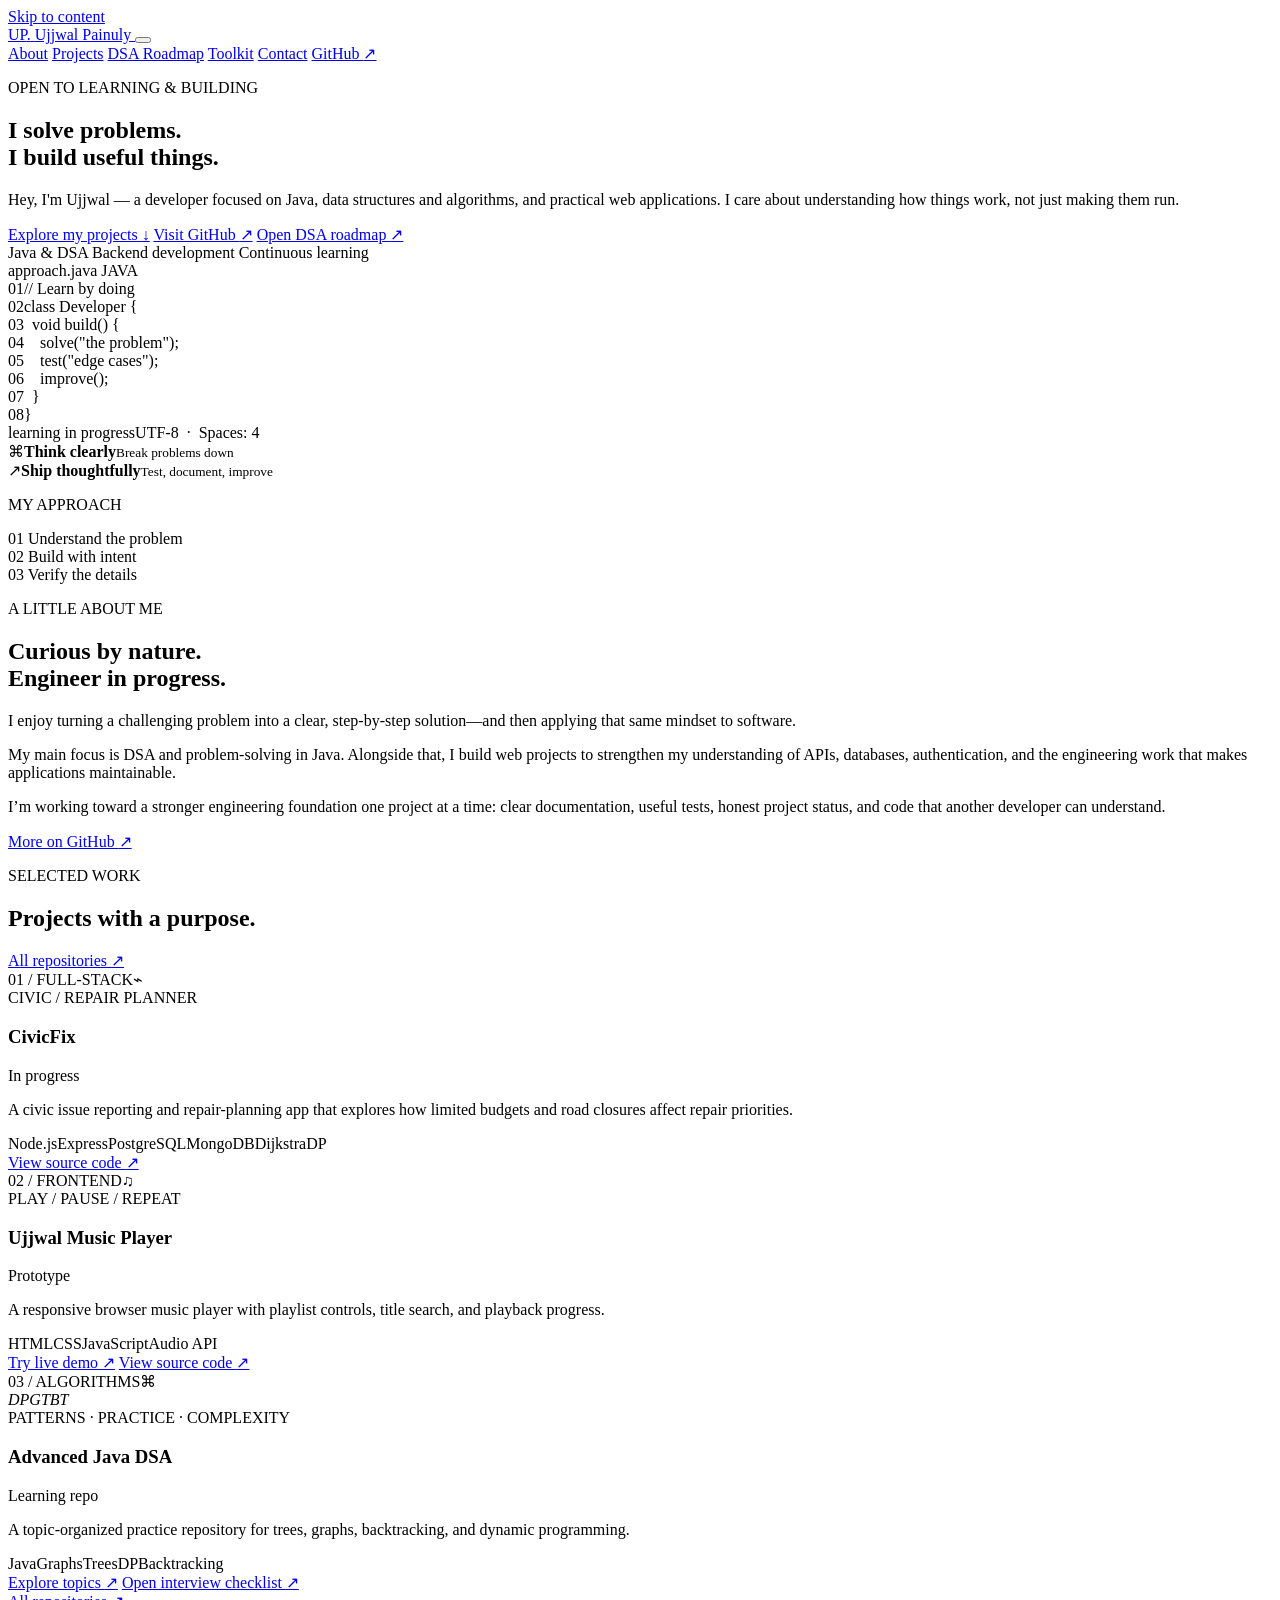
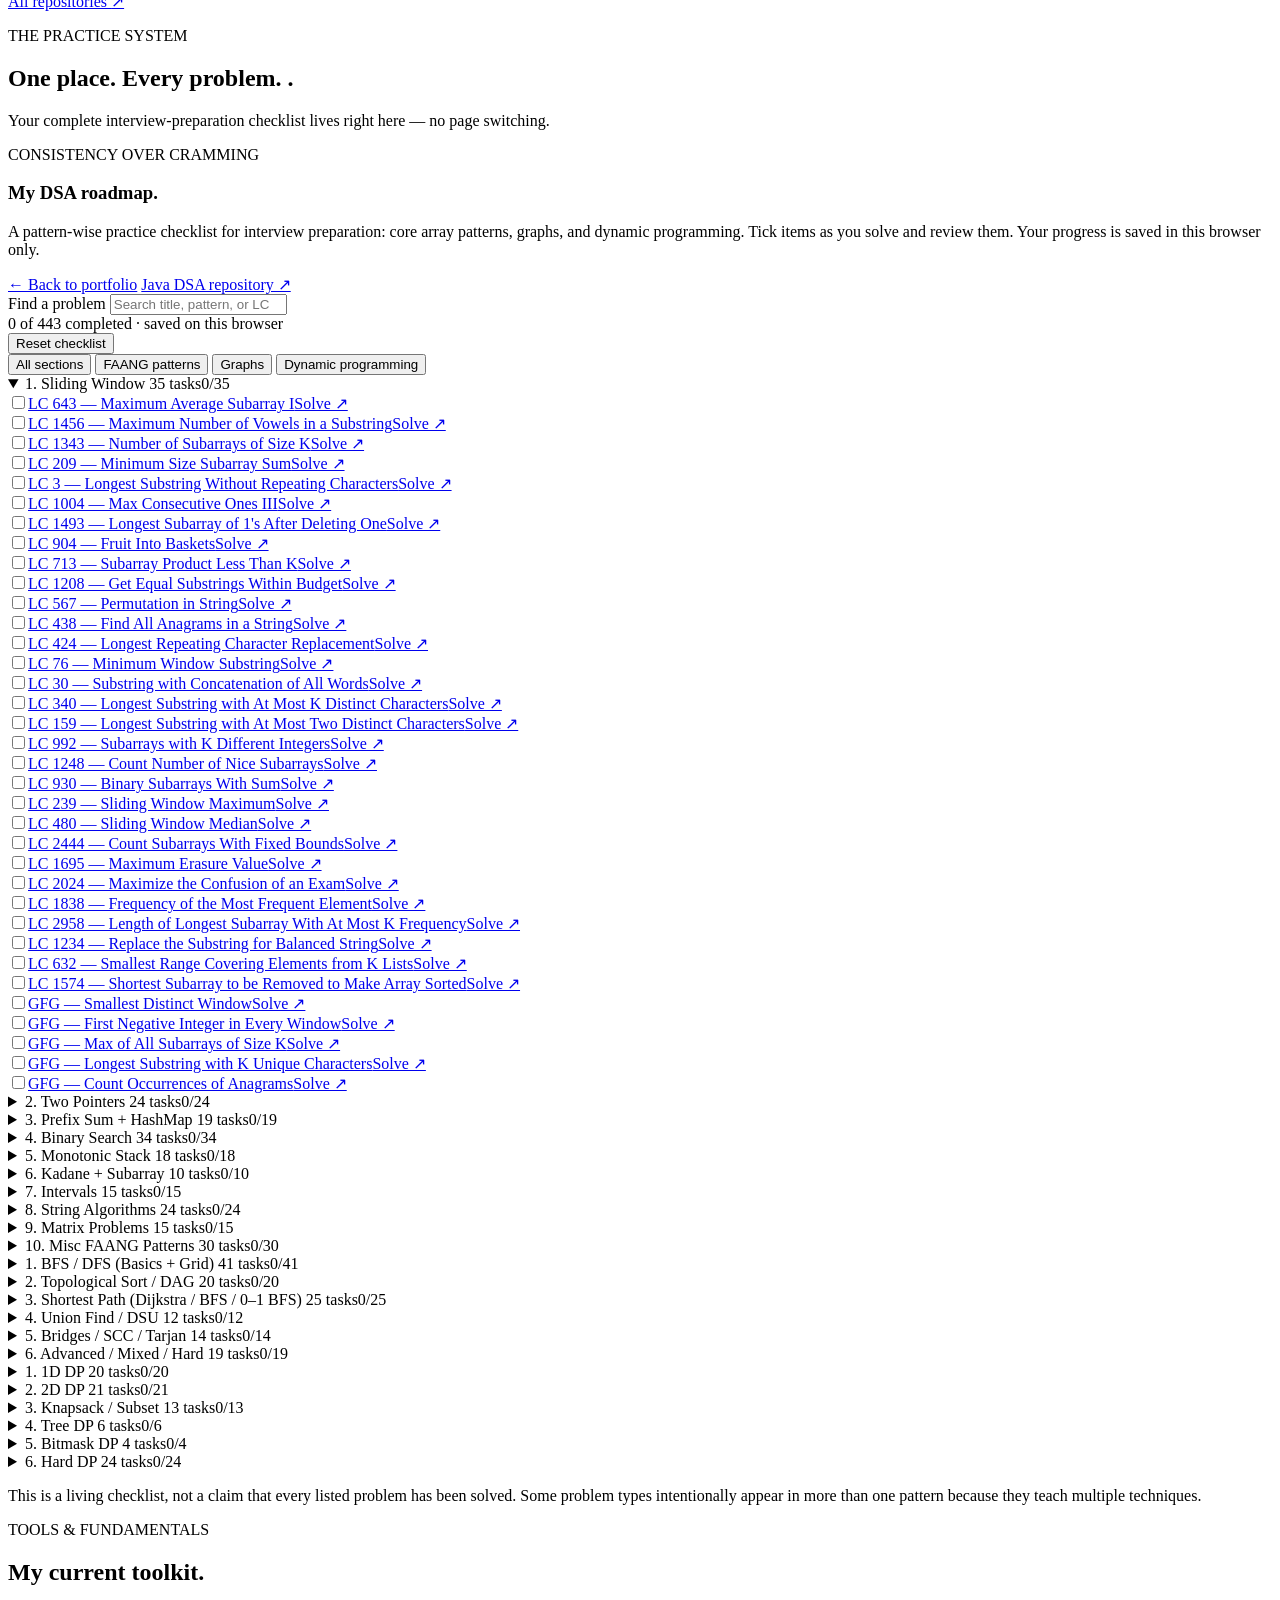
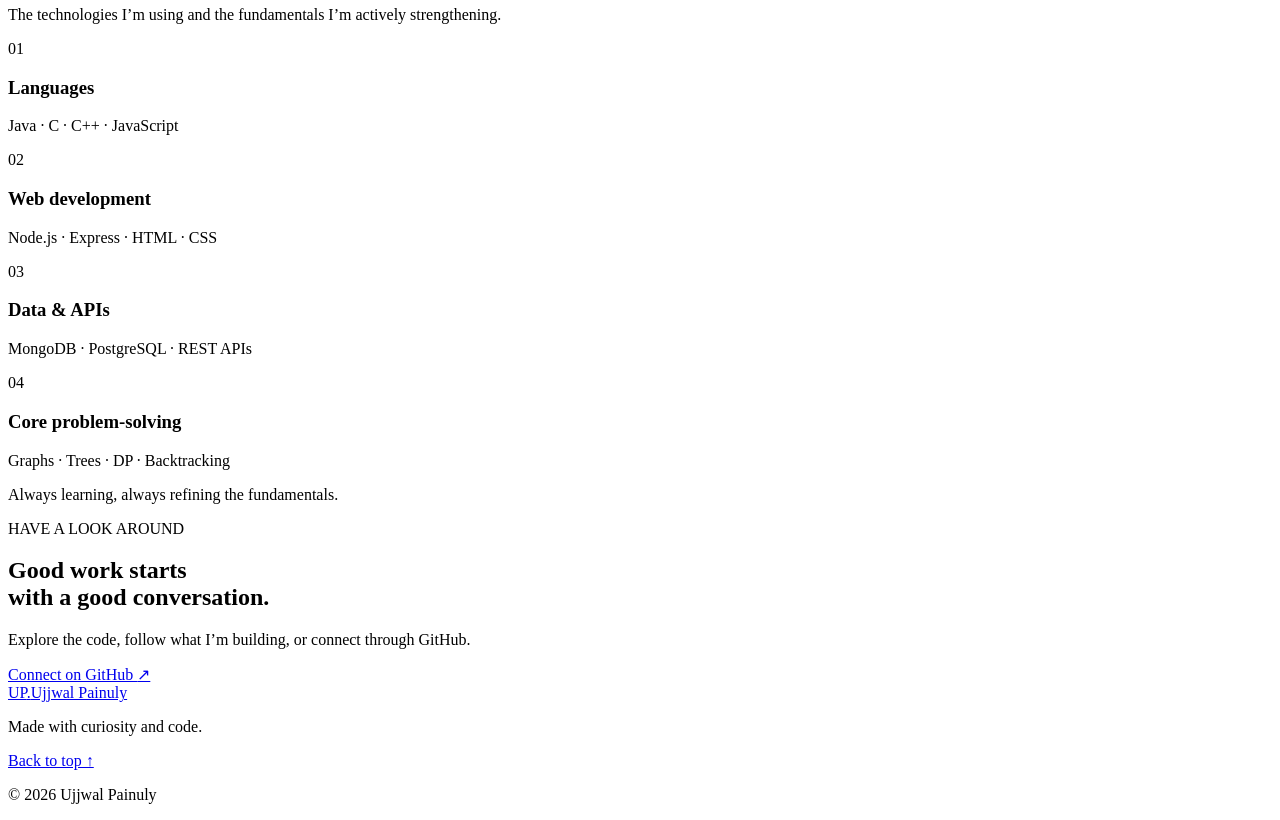
==== portfolio/index.html @ d9a7a715 "Update profile and project links to the current GitHub username" ====
<!doctype html>
<html lang="en">
<head>
  <meta charset="utf-8">
  <meta name="viewport" content="width=device-width, initial-scale=1">
  <meta name="theme-color" content="#f4f1e9">
  <meta name="description" content="Ujjwal Painuly — software development, Java DSA, and practical projects.">
  <title>Ujjwal Painuly — Developer Portfolio</title>
  <link rel="preconnect" href="https://fonts.googleapis.com">
  <link rel="preconnect" href="https://fonts.gstatic.com" crossorigin>
  <link href="https://fonts.googleapis.com/css2?family=DM+Mono:wght@400;500&family=Manrope:wght@400;500;600;700;800&display=swap" rel="stylesheet">
  <link rel="stylesheet" href="styles.css">
  <link rel="stylesheet" href="polish.css">
  <link rel="stylesheet" href="home-redesign.css">
  <link rel="stylesheet" href="roadmap-embed.css">
  <script src="script.js" defer></script>
  <script src="roadmap.js" defer></script>
</head>
<body>
  <a class="skip-link" href="#main">Skip to content</a>
  <header class="site-header">
    <nav class="nav wrap" aria-label="Main navigation">
      <a class="brand" href="#top" aria-label="Ujjwal Painuly home">
        <span class="brand-mark">UP<span>.</span></span>
        <span class="brand-name">Ujjwal Painuly</span>
      </a>
      <button class="menu-toggle" type="button" aria-expanded="false" aria-controls="nav-links" aria-label="Open navigation">
        <span></span><span></span>
      </button>
      <div class="nav-links" id="nav-links">
        <a href="#about">About</a>
        <a href="#work">Projects</a>
        <a href="#roadmap">DSA Roadmap</a>
        <a href="#toolkit">Toolkit</a>
        <a href="#contact">Contact</a>
        <a class="nav-github" href="https://github.com/ujjwal-painuly" target="_blank" rel="noreferrer">GitHub <span aria-hidden="true">↗</span></a>
      </div>
    </nav>
  </header>

  <main id="main">
    <section class="hero wrap" id="top">
      <div class="hero-copy">
        <p class="eyebrow"><span class="status-dot"></span> OPEN TO LEARNING & BUILDING</p>
        <h1>I solve problems.<br>I <span class="gradient-text">build useful things.</span></h1>
        <p class="hero-lede">Hey, I'm Ujjwal — a developer focused on Java, data structures and algorithms, and practical web applications. I care about understanding how things work, not just making them run.</p>
        <div class="hero-actions">
          <a class="button button-primary" href="#work">Explore my projects <span aria-hidden="true">↓</span></a>
          <a class="button button-secondary" href="https://github.com/ujjwal-painuly" target="_blank" rel="noreferrer">Visit GitHub <span aria-hidden="true">↗</span></a>
          <a class="button button-secondary" href="#roadmap">Open DSA roadmap <span aria-hidden="true">↗</span></a>
        </div>
        <div class="hero-meta">
          <span><span class="meta-line"></span> Java & DSA</span>
          <span><span class="meta-line"></span> Backend development</span>
          <span><span class="meta-line"></span> Continuous learning</span>
        </div>
      </div>

      <div class="hero-visual" aria-label="A code editor illustration">
        <div class="orbit orbit-one"></div>
        <div class="orbit orbit-two"></div>
        <div class="code-card">
          <div class="code-topbar">
            <div class="window-dots"><i></i><i></i><i></i></div>
            <span>approach.java</span>
            <span class="code-chip">JAVA</span>
          </div>
          <div class="code-body" aria-hidden="true">
            <div><span class="line-number">01</span><span class="code-muted">// Learn by doing</span></div>
            <div><span class="line-number">02</span><span class="code-purple">class</span> <span class="code-blue">Developer</span> <span class="code-muted">{</span></div>
            <div><span class="line-number">03</span>&nbsp;&nbsp;<span class="code-purple">void</span> <span class="code-yellow">build</span>() <span class="code-muted">{</span></div>
            <div><span class="line-number">04</span>&nbsp;&nbsp;&nbsp;&nbsp;<span class="code-green">solve</span>(<span class="code-orange">"the problem"</span>);</div>
            <div><span class="line-number">05</span>&nbsp;&nbsp;&nbsp;&nbsp;<span class="code-green">test</span>(<span class="code-orange">"edge cases"</span>);</div>
            <div><span class="line-number">06</span>&nbsp;&nbsp;&nbsp;&nbsp;<span class="code-green">improve</span>();</div>
            <div><span class="line-number">07</span>&nbsp;&nbsp;<span class="code-muted">}</span></div>
            <div><span class="line-number">08</span><span class="code-muted">}</span><span class="cursor"></span></div>
          </div>
          <div class="code-footer"><span><span class="footer-pulse"></span> learning in progress</span><span>UTF-8&nbsp; · &nbsp;Spaces: 4</span></div>
        </div>
        <div class="float-label float-label-top"><span class="float-icon">⌘</span><span><b>Think clearly</b><small>Break problems down</small></span></div>
        <div class="float-label float-label-bottom"><span class="float-icon float-icon-blue">↗</span><span><b>Ship thoughtfully</b><small>Test, document, improve</small></span></div>
      </div>
    </section>

    <section class="principles">
      <div class="wrap principles-inner">
        <p>MY APPROACH</p>
        <div><span>01</span> Understand the problem</div>
        <div><span>02</span> Build with intent</div>
        <div><span>03</span> Verify the details</div>
      </div>
    </section>

    <section class="section wrap" id="about">
      <div class="section-heading">
        <p class="eyebrow">A LITTLE ABOUT ME</p>
        <h2>Curious by nature.<br><span class="muted-heading">Engineer in progress.</span></h2>
      </div>
      <div class="about-grid">
        <p class="about-lede">I enjoy turning a challenging problem into a clear, step-by-step solution—and then applying that same mindset to software.</p>
        <div class="about-details">
          <p>My main focus is DSA and problem-solving in Java. Alongside that, I build web projects to strengthen my understanding of APIs, databases, authentication, and the engineering work that makes applications maintainable.</p>
          <p>I’m working toward a stronger engineering foundation one project at a time: clear documentation, useful tests, honest project status, and code that another developer can understand.</p>
          <a class="text-link" href="https://github.com/ujjwal-painuly" target="_blank" rel="noreferrer">More on GitHub <span aria-hidden="true">↗</span></a>
        </div>
      </div>
    </section>

    <section class="section work-section" id="work">
      <div class="wrap">
        <div class="section-title-row">
          <div>
            <p class="eyebrow">SELECTED WORK</p>
            <h2>Projects with a purpose<span class="accent-dot">.</span></h2>
          </div>
          <a class="text-link desktop-link" href="https://github.com/ujjwal-painuly?tab=repositories" target="_blank" rel="noreferrer">All repositories <span aria-hidden="true">↗</span></a>
        </div>
        <div class="project-grid">
          <article class="project-card project-featured">
            <div class="project-top"><span class="project-number">01 / FULL-STACK</span><span class="project-symbol">⌁</span></div>
            <div class="project-art civic-art" aria-hidden="true">
              <div class="mini-map">
                <span class="map-road road-a"></span><span class="map-road road-b"></span><span class="map-road road-c"></span>
                <i class="map-pin pin-a"></i><i class="map-pin pin-b"></i><i class="map-pin pin-c"></i><i class="map-pin pin-d"></i>
              </div>
              <span class="art-caption">CIVIC / REPAIR PLANNER</span>
            </div>
            <div class="project-content">
              <div class="project-heading"><h3>CivicFix</h3><span class="status-tag status-progress"><i></i> In progress</span></div>
              <p>A civic issue reporting and repair-planning app that explores how limited budgets and road closures affect repair priorities.</p>
              <div class="tags"><span>Node.js</span><span>Express</span><span>PostgreSQL</span><span>MongoDB</span><span>Dijkstra</span><span>DP</span></div>
              <a class="project-link" href="https://github.com/ujjwal-painuly/civicfix" target="_blank" rel="noreferrer">View source code <span aria-hidden="true">↗</span></a>
            </div>
          </article>

          <article class="project-card">
            <div class="project-top"><span class="project-number">02 / FRONTEND</span><span class="project-symbol">♫</span></div>
            <div class="project-art music-art" aria-hidden="true">
              <div class="vinyl"><div></div></div>
              <div class="equalizer"><i></i><i></i><i></i><i></i><i></i><i></i><i></i><i></i><i></i><i></i><i></i></div>
              <span class="art-caption">PLAY / PAUSE / REPEAT</span>
            </div>
            <div class="project-content">
              <div class="project-heading"><h3>Ujjwal Music Player</h3><span class="status-tag">Prototype</span></div>
              <p>A responsive browser music player with playlist controls, title search, and playback progress.</p>
              <div class="tags"><span>HTML</span><span>CSS</span><span>JavaScript</span><span>Audio API</span></div>
              <a class="project-link" href="https://ujjwal-painuly.github.io/ujjwal-music-player/" target="_blank" rel="noreferrer">Try live demo <span aria-hidden="true">↗</span></a>
              <a class="project-link" href="https://github.com/ujjwal-painuly/ujjwal-music-player" target="_blank" rel="noreferrer">View source code <span aria-hidden="true">↗</span></a>
            </div>
          </article>

          <article class="project-card">
            <div class="project-top"><span class="project-number">03 / ALGORITHMS</span><span class="project-symbol">⌘</span></div>
            <div class="project-art dsa-art" aria-hidden="true">
              <div class="dsa-nodes"><i>DP</i><b></b><i>G</i><b></b><i>T</i><b></b><i>BT</i></div>
              <span class="art-caption">PATTERNS · PRACTICE · COMPLEXITY</span>
            </div>
            <div class="project-content">
              <div class="project-heading"><h3>Advanced Java DSA</h3><span class="status-tag">Learning repo</span></div>
              <p>A topic-organized practice repository for trees, graphs, backtracking, and dynamic programming.</p>
              <div class="tags"><span>Java</span><span>Graphs</span><span>Trees</span><span>DP</span><span>Backtracking</span></div>
              <a class="project-link" href="https://github.com/ujjwal-painuly/advanced-java-dsa" target="_blank" rel="noreferrer">Explore topics <span aria-hidden="true">↗</span></a>
              <a class="project-link" href="#roadmap">Open interview checklist <span aria-hidden="true">↗</span></a>
            </div>
          </article>
        </div>
        <a class="text-link mobile-link" href="https://github.com/ujjwal-painuly?tab=repositories" target="_blank" rel="noreferrer">All repositories <span aria-hidden="true">↗</span></a>
      </div>
    </section>


    <section class="section roadmap-embed" id="roadmap" aria-label="DSA roadmap">
      <div class="roadmap-inner">
        <div class="section-heading roadmap-section-heading"><p class="eyebrow">THE PRACTICE SYSTEM</p><h2>One place. Every problem. <span class="accent-dot">.</span></h2><p class="section-intro">Your complete interview-preparation checklist lives right here — no page switching.</p></div>
        <section class="roadmap-hero">
      <p class="eyebrow"><span class="status-dot"></span> CONSISTENCY OVER CRAMMING</p>
      <h1>My DSA <span class="gradient-text">roadmap.</span></h1>
      <p class="roadmap-intro">A pattern-wise practice checklist for interview preparation: core array patterns, graphs, and dynamic programming. Tick items as you solve and review them. Your progress is saved in this browser only.</p>
      <div class="roadmap-actions">
        <a class="button button-secondary" href="#top">← Back to portfolio</a>
        <a class="button button-primary" href="https://github.com/ujjwal-painuly/advanced-java-dsa" target="_blank" rel="noreferrer">Java DSA repository ↗</a>
      </div>
    </section>
    <section class="roadmap-controls" aria-label="Checklist controls">
      <label class="roadmap-search-label" for="roadmap-search">Find a problem</label>
      <input id="roadmap-search" class="roadmap-search" type="search" placeholder="Search title, pattern, or LC number…">
      <div class="roadmap-progress-row">
        <div><span id="roadmap-progress-label">0 of 443 completed</span><span class="roadmap-progress-note"> · saved on this browser</span></div>
        <button id="reset-progress" class="reset-progress" type="button">Reset checklist</button>
      </div>
      <div class="roadmap-progress-track" role="progressbar" aria-label="Overall roadmap progress" aria-valuemin="0" aria-valuemax="443" aria-valuenow="0"><span id="roadmap-progress-bar"></span></div>
      <div class="roadmap-filters" role="group" aria-label="Filter roadmap categories">
        <button class="roadmap-filter is-active" type="button" data-filter="all">All sections</button>
        <button class="roadmap-filter" type="button" data-filter="faang patterns">FAANG patterns</button>
        <button class="roadmap-filter" type="button" data-filter="graphs">Graphs</button>
        <button class="roadmap-filter" type="button" data-filter="dynamic programming">Dynamic programming</button>
      </div>
    </section>
    <section class="roadmap-sections" aria-label="DSA checklist sections">
      <details class="roadmap-category" data-group="faang patterns" open>
        <summary>
          <span class="category-title">1. Sliding Window</span>
          <span class="category-meta"><span class="category-count">35 tasks</span><span class="category-progress">0/35</span></span>
        </summary>
        <div class="roadmap-list">
          <div class="roadmap-task" data-search="lc 643 — maximum average subarray i"><input type="checkbox" data-task-id="task-0-0"><a class="task-link" href="https://leetcode.com/problems/maximum-average-subarray-i/" target="_blank" rel="noopener noreferrer" aria-label="Open LeetCode 643: Maximum Average Subarray I"><span class="task-title">LC 643 — Maximum Average Subarray I</span><span class="task-open" aria-hidden="true">Solve ↗</span></a></div>
          <div class="roadmap-task" data-search="lc 1456 — maximum number of vowels in a substring"><input type="checkbox" data-task-id="task-0-1"><a class="task-link" href="https://leetcode.com/problems/maximum-number-of-vowels-in-a-substring/" target="_blank" rel="noopener noreferrer" aria-label="Open LeetCode 1456: Maximum Number of Vowels in a Substring"><span class="task-title">LC 1456 — Maximum Number of Vowels in a Substring</span><span class="task-open" aria-hidden="true">Solve ↗</span></a></div>
          <div class="roadmap-task" data-search="lc 1343 — number of subarrays of size k"><input type="checkbox" data-task-id="task-0-2"><a class="task-link" href="https://leetcode.com/problems/number-of-subarrays-of-size-k/" target="_blank" rel="noopener noreferrer" aria-label="Open LeetCode 1343: Number of Subarrays of Size K"><span class="task-title">LC 1343 — Number of Subarrays of Size K</span><span class="task-open" aria-hidden="true">Solve ↗</span></a></div>
          <div class="roadmap-task" data-search="lc 209 — minimum size subarray sum"><input type="checkbox" data-task-id="task-0-3"><a class="task-link" href="https://leetcode.com/problems/minimum-size-subarray-sum/" target="_blank" rel="noopener noreferrer" aria-label="Open LeetCode 209: Minimum Size Subarray Sum"><span class="task-title">LC 209 — Minimum Size Subarray Sum</span><span class="task-open" aria-hidden="true">Solve ↗</span></a></div>
          <div class="roadmap-task" data-search="lc 3 — longest substring without repeating characters"><input type="checkbox" data-task-id="task-0-4"><a class="task-link" href="https://leetcode.com/problems/longest-substring-without-repeating-characters/" target="_blank" rel="noopener noreferrer" aria-label="Open LeetCode 3: Longest Substring Without Repeating Characters"><span class="task-title">LC 3 — Longest Substring Without Repeating Characters</span><span class="task-open" aria-hidden="true">Solve ↗</span></a></div>
          <div class="roadmap-task" data-search="lc 1004 — max consecutive ones iii"><input type="checkbox" data-task-id="task-0-5"><a class="task-link" href="https://leetcode.com/problems/max-consecutive-ones-iii/" target="_blank" rel="noopener noreferrer" aria-label="Open LeetCode 1004: Max Consecutive Ones III"><span class="task-title">LC 1004 — Max Consecutive Ones III</span><span class="task-open" aria-hidden="true">Solve ↗</span></a></div>
          <div class="roadmap-task" data-search="lc 1493 — longest subarray of 1's after deleting one"><input type="checkbox" data-task-id="task-0-6"><a class="task-link" href="https://leetcode.com/problems/longest-subarray-of-1s-after-deleting-one/" target="_blank" rel="noopener noreferrer" aria-label="Open LeetCode 1493: Longest Subarray of 1's After Deleting One"><span class="task-title">LC 1493 — Longest Subarray of 1's After Deleting One</span><span class="task-open" aria-hidden="true">Solve ↗</span></a></div>
          <div class="roadmap-task" data-search="lc 904 — fruit into baskets"><input type="checkbox" data-task-id="task-0-7"><a class="task-link" href="https://leetcode.com/problems/fruit-into-baskets/" target="_blank" rel="noopener noreferrer" aria-label="Open LeetCode 904: Fruit Into Baskets"><span class="task-title">LC 904 — Fruit Into Baskets</span><span class="task-open" aria-hidden="true">Solve ↗</span></a></div>
          <div class="roadmap-task" data-search="lc 713 — subarray product less than k"><input type="checkbox" data-task-id="task-0-8"><a class="task-link" href="https://leetcode.com/problems/subarray-product-less-than-k/" target="_blank" rel="noopener noreferrer" aria-label="Open LeetCode 713: Subarray Product Less Than K"><span class="task-title">LC 713 — Subarray Product Less Than K</span><span class="task-open" aria-hidden="true">Solve ↗</span></a></div>
          <div class="roadmap-task" data-search="lc 1208 — get equal substrings within budget"><input type="checkbox" data-task-id="task-0-9"><a class="task-link" href="https://leetcode.com/problems/get-equal-substrings-within-budget/" target="_blank" rel="noopener noreferrer" aria-label="Open LeetCode 1208: Get Equal Substrings Within Budget"><span class="task-title">LC 1208 — Get Equal Substrings Within Budget</span><span class="task-open" aria-hidden="true">Solve ↗</span></a></div>
          <div class="roadmap-task" data-search="lc 567 — permutation in string"><input type="checkbox" data-task-id="task-0-10"><a class="task-link" href="https://leetcode.com/problems/permutation-in-string/" target="_blank" rel="noopener noreferrer" aria-label="Open LeetCode 567: Permutation in String"><span class="task-title">LC 567 — Permutation in String</span><span class="task-open" aria-hidden="true">Solve ↗</span></a></div>
          <div class="roadmap-task" data-search="lc 438 — find all anagrams in a string"><input type="checkbox" data-task-id="task-0-11"><a class="task-link" href="https://leetcode.com/problems/find-all-anagrams-in-a-string/" target="_blank" rel="noopener noreferrer" aria-label="Open LeetCode 438: Find All Anagrams in a String"><span class="task-title">LC 438 — Find All Anagrams in a String</span><span class="task-open" aria-hidden="true">Solve ↗</span></a></div>
          <div class="roadmap-task" data-search="lc 424 — longest repeating character replacement"><input type="checkbox" data-task-id="task-0-12"><a class="task-link" href="https://leetcode.com/problems/longest-repeating-character-replacement/" target="_blank" rel="noopener noreferrer" aria-label="Open LeetCode 424: Longest Repeating Character Replacement"><span class="task-title">LC 424 — Longest Repeating Character Replacement</span><span class="task-open" aria-hidden="true">Solve ↗</span></a></div>
          <div class="roadmap-task" data-search="lc 76 — minimum window substring"><input type="checkbox" data-task-id="task-0-13"><a class="task-link" href="https://leetcode.com/problems/minimum-window-substring/" target="_blank" rel="noopener noreferrer" aria-label="Open LeetCode 76: Minimum Window Substring"><span class="task-title">LC 76 — Minimum Window Substring</span><span class="task-open" aria-hidden="true">Solve ↗</span></a></div>
          <div class="roadmap-task" data-search="lc 30 — substring with concatenation of all words"><input type="checkbox" data-task-id="task-0-14"><a class="task-link" href="https://leetcode.com/problems/substring-with-concatenation-of-all-words/" target="_blank" rel="noopener noreferrer" aria-label="Open LeetCode 30: Substring with Concatenation of All Words"><span class="task-title">LC 30 — Substring with Concatenation of All Words</span><span class="task-open" aria-hidden="true">Solve ↗</span></a></div>
          <div class="roadmap-task" data-search="lc 340 — longest substring with at most k distinct characters"><input type="checkbox" data-task-id="task-0-15"><a class="task-link" href="https://leetcode.com/problems/longest-substring-with-at-most-k-distinct-characters/" target="_blank" rel="noopener noreferrer" aria-label="Open LeetCode 340: Longest Substring with At Most K Distinct Characters"><span class="task-title">LC 340 — Longest Substring with At Most K Distinct Characters</span><span class="task-open" aria-hidden="true">Solve ↗</span></a></div>
          <div class="roadmap-task" data-search="lc 159 — longest substring with at most two distinct characters"><input type="checkbox" data-task-id="task-0-16"><a class="task-link" href="https://leetcode.com/problems/longest-substring-with-at-most-two-distinct-characters/" target="_blank" rel="noopener noreferrer" aria-label="Open LeetCode 159: Longest Substring with At Most Two Distinct Characters"><span class="task-title">LC 159 — Longest Substring with At Most Two Distinct Characters</span><span class="task-open" aria-hidden="true">Solve ↗</span></a></div>
          <div class="roadmap-task" data-search="lc 992 — subarrays with k different integers"><input type="checkbox" data-task-id="task-0-17"><a class="task-link" href="https://leetcode.com/problems/subarrays-with-k-different-integers/" target="_blank" rel="noopener noreferrer" aria-label="Open LeetCode 992: Subarrays with K Different Integers"><span class="task-title">LC 992 — Subarrays with K Different Integers</span><span class="task-open" aria-hidden="true">Solve ↗</span></a></div>
          <div class="roadmap-task" data-search="lc 1248 — count number of nice subarrays"><input type="checkbox" data-task-id="task-0-18"><a class="task-link" href="https://leetcode.com/problems/count-number-of-nice-subarrays/" target="_blank" rel="noopener noreferrer" aria-label="Open LeetCode 1248: Count Number of Nice Subarrays"><span class="task-title">LC 1248 — Count Number of Nice Subarrays</span><span class="task-open" aria-hidden="true">Solve ↗</span></a></div>
          <div class="roadmap-task" data-search="lc 930 — binary subarrays with sum"><input type="checkbox" data-task-id="task-0-19"><a class="task-link" href="https://leetcode.com/problems/binary-subarrays-with-sum/" target="_blank" rel="noopener noreferrer" aria-label="Open LeetCode 930: Binary Subarrays With Sum"><span class="task-title">LC 930 — Binary Subarrays With Sum</span><span class="task-open" aria-hidden="true">Solve ↗</span></a></div>
          <div class="roadmap-task" data-search="lc 239 — sliding window maximum"><input type="checkbox" data-task-id="task-0-20"><a class="task-link" href="https://leetcode.com/problems/sliding-window-maximum/" target="_blank" rel="noopener noreferrer" aria-label="Open LeetCode 239: Sliding Window Maximum"><span class="task-title">LC 239 — Sliding Window Maximum</span><span class="task-open" aria-hidden="true">Solve ↗</span></a></div>
          <div class="roadmap-task" data-search="lc 480 — sliding window median"><input type="checkbox" data-task-id="task-0-21"><a class="task-link" href="https://leetcode.com/problems/sliding-window-median/" target="_blank" rel="noopener noreferrer" aria-label="Open LeetCode 480: Sliding Window Median"><span class="task-title">LC 480 — Sliding Window Median</span><span class="task-open" aria-hidden="true">Solve ↗</span></a></div>
          <div class="roadmap-task" data-search="lc 2444 — count subarrays with fixed bounds"><input type="checkbox" data-task-id="task-0-22"><a class="task-link" href="https://leetcode.com/problems/count-subarrays-with-fixed-bounds/" target="_blank" rel="noopener noreferrer" aria-label="Open LeetCode 2444: Count Subarrays With Fixed Bounds"><span class="task-title">LC 2444 — Count Subarrays With Fixed Bounds</span><span class="task-open" aria-hidden="true">Solve ↗</span></a></div>
          <div class="roadmap-task" data-search="lc 1695 — maximum erasure value"><input type="checkbox" data-task-id="task-0-23"><a class="task-link" href="https://leetcode.com/problems/maximum-erasure-value/" target="_blank" rel="noopener noreferrer" aria-label="Open LeetCode 1695: Maximum Erasure Value"><span class="task-title">LC 1695 — Maximum Erasure Value</span><span class="task-open" aria-hidden="true">Solve ↗</span></a></div>
          <div class="roadmap-task" data-search="lc 2024 — maximize the confusion of an exam"><input type="checkbox" data-task-id="task-0-24"><a class="task-link" href="https://leetcode.com/problems/maximize-the-confusion-of-an-exam/" target="_blank" rel="noopener noreferrer" aria-label="Open LeetCode 2024: Maximize the Confusion of an Exam"><span class="task-title">LC 2024 — Maximize the Confusion of an Exam</span><span class="task-open" aria-hidden="true">Solve ↗</span></a></div>
          <div class="roadmap-task" data-search="lc 1838 — frequency of the most frequent element"><input type="checkbox" data-task-id="task-0-25"><a class="task-link" href="https://leetcode.com/problems/frequency-of-the-most-frequent-element/" target="_blank" rel="noopener noreferrer" aria-label="Open LeetCode 1838: Frequency of the Most Frequent Element"><span class="task-title">LC 1838 — Frequency of the Most Frequent Element</span><span class="task-open" aria-hidden="true">Solve ↗</span></a></div>
          <div class="roadmap-task" data-search="lc 2958 — length of longest subarray with at most k frequency"><input type="checkbox" data-task-id="task-0-26"><a class="task-link" href="https://leetcode.com/problems/length-of-longest-subarray-with-at-most-k-frequency/" target="_blank" rel="noopener noreferrer" aria-label="Open LeetCode 2958: Length of Longest Subarray With At Most K Frequency"><span class="task-title">LC 2958 — Length of Longest Subarray With At Most K Frequency</span><span class="task-open" aria-hidden="true">Solve ↗</span></a></div>
          <div class="roadmap-task" data-search="lc 1234 — replace the substring for balanced string"><input type="checkbox" data-task-id="task-0-27"><a class="task-link" href="https://leetcode.com/problems/replace-the-substring-for-balanced-string/" target="_blank" rel="noopener noreferrer" aria-label="Open LeetCode 1234: Replace the Substring for Balanced String"><span class="task-title">LC 1234 — Replace the Substring for Balanced String</span><span class="task-open" aria-hidden="true">Solve ↗</span></a></div>
          <div class="roadmap-task" data-search="lc 632 — smallest range covering elements from k lists"><input type="checkbox" data-task-id="task-0-28"><a class="task-link" href="https://leetcode.com/problems/smallest-range-covering-elements-from-k-lists/" target="_blank" rel="noopener noreferrer" aria-label="Open LeetCode 632: Smallest Range Covering Elements from K Lists"><span class="task-title">LC 632 — Smallest Range Covering Elements from K Lists</span><span class="task-open" aria-hidden="true">Solve ↗</span></a></div>
          <div class="roadmap-task" data-search="lc 1574 — shortest subarray to be removed to make array sorted"><input type="checkbox" data-task-id="task-0-29"><a class="task-link" href="https://leetcode.com/problems/shortest-subarray-to-be-removed-to-make-array-sorted/" target="_blank" rel="noopener noreferrer" aria-label="Open LeetCode 1574: Shortest Subarray to be Removed to Make Array Sorted"><span class="task-title">LC 1574 — Shortest Subarray to be Removed to Make Array Sorted</span><span class="task-open" aria-hidden="true">Solve ↗</span></a></div>
          <div class="roadmap-task" data-search="gfg — smallest distinct window"><input type="checkbox" data-task-id="task-0-30"><a class="task-link" href="https://leetcode.com/problemset/?search=Smallest%20Distinct%20Window" target="_blank" rel="noopener noreferrer" aria-label="Search LeetCode for Smallest Distinct Window"><span class="task-title">GFG — Smallest Distinct Window</span><span class="task-open" aria-hidden="true">Solve ↗</span></a></div>
          <div class="roadmap-task" data-search="gfg — first negative integer in every window"><input type="checkbox" data-task-id="task-0-31"><a class="task-link" href="https://leetcode.com/problemset/?search=First%20Negative%20Integer%20in%20Every%20Window" target="_blank" rel="noopener noreferrer" aria-label="Search LeetCode for First Negative Integer in Every Window"><span class="task-title">GFG — First Negative Integer in Every Window</span><span class="task-open" aria-hidden="true">Solve ↗</span></a></div>
          <div class="roadmap-task" data-search="gfg — max of all subarrays of size k"><input type="checkbox" data-task-id="task-0-32"><a class="task-link" href="https://leetcode.com/problemset/?search=Max%20of%20All%20Subarrays%20of%20Size%20K" target="_blank" rel="noopener noreferrer" aria-label="Search LeetCode for Max of All Subarrays of Size K"><span class="task-title">GFG — Max of All Subarrays of Size K</span><span class="task-open" aria-hidden="true">Solve ↗</span></a></div>
          <div class="roadmap-task" data-search="gfg — longest substring with k unique characters"><input type="checkbox" data-task-id="task-0-33"><a class="task-link" href="https://leetcode.com/problemset/?search=Longest%20Substring%20with%20K%20Unique%20Characters" target="_blank" rel="noopener noreferrer" aria-label="Search LeetCode for Longest Substring with K Unique Characters"><span class="task-title">GFG — Longest Substring with K Unique Characters</span><span class="task-open" aria-hidden="true">Solve ↗</span></a></div>
          <div class="roadmap-task" data-search="gfg — count occurrences of anagrams"><input type="checkbox" data-task-id="task-0-34"><a class="task-link" href="https://leetcode.com/problemset/?search=Count%20Occurrences%20of%20Anagrams" target="_blank" rel="noopener noreferrer" aria-label="Search LeetCode for Count Occurrences of Anagrams"><span class="task-title">GFG — Count Occurrences of Anagrams</span><span class="task-open" aria-hidden="true">Solve ↗</span></a></div>
        </div>
      </details>

      <details class="roadmap-category" data-group="faang patterns" >
        <summary>
          <span class="category-title">2. Two Pointers</span>
          <span class="category-meta"><span class="category-count">24 tasks</span><span class="category-progress">0/24</span></span>
        </summary>
        <div class="roadmap-list">
          <div class="roadmap-task" data-search="lc 11 — container with most water"><input type="checkbox" data-task-id="task-1-0"><a class="task-link" href="https://leetcode.com/problems/container-with-most-water/" target="_blank" rel="noopener noreferrer" aria-label="Open LeetCode 11: Container With Most Water"><span class="task-title">LC 11 — Container With Most Water</span><span class="task-open" aria-hidden="true">Solve ↗</span></a></div>
          <div class="roadmap-task" data-search="lc 15 — 3sum"><input type="checkbox" data-task-id="task-1-1"><a class="task-link" href="https://leetcode.com/problems/3sum/" target="_blank" rel="noopener noreferrer" aria-label="Open LeetCode 15: 3Sum"><span class="task-title">LC 15 — 3Sum</span><span class="task-open" aria-hidden="true">Solve ↗</span></a></div>
          <div class="roadmap-task" data-search="lc 16 — 3sum closest"><input type="checkbox" data-task-id="task-1-2"><a class="task-link" href="https://leetcode.com/problems/3sum-closest/" target="_blank" rel="noopener noreferrer" aria-label="Open LeetCode 16: 3Sum Closest"><span class="task-title">LC 16 — 3Sum Closest</span><span class="task-open" aria-hidden="true">Solve ↗</span></a></div>
          <div class="roadmap-task" data-search="lc 18 — 4sum"><input type="checkbox" data-task-id="task-1-3"><a class="task-link" href="https://leetcode.com/problems/4sum/" target="_blank" rel="noopener noreferrer" aria-label="Open LeetCode 18: 4Sum"><span class="task-title">LC 18 — 4Sum</span><span class="task-open" aria-hidden="true">Solve ↗</span></a></div>
          <div class="roadmap-task" data-search="lc 26 — remove duplicates from sorted array"><input type="checkbox" data-task-id="task-1-4"><a class="task-link" href="https://leetcode.com/problems/remove-duplicates-from-sorted-array/" target="_blank" rel="noopener noreferrer" aria-label="Open LeetCode 26: Remove Duplicates from Sorted Array"><span class="task-title">LC 26 — Remove Duplicates from Sorted Array</span><span class="task-open" aria-hidden="true">Solve ↗</span></a></div>
          <div class="roadmap-task" data-search="lc 27 — remove element"><input type="checkbox" data-task-id="task-1-5"><a class="task-link" href="https://leetcode.com/problems/remove-element/" target="_blank" rel="noopener noreferrer" aria-label="Open LeetCode 27: Remove Element"><span class="task-title">LC 27 — Remove Element</span><span class="task-open" aria-hidden="true">Solve ↗</span></a></div>
          <div class="roadmap-task" data-search="lc 75 — sort colors"><input type="checkbox" data-task-id="task-1-6"><a class="task-link" href="https://leetcode.com/problems/sort-colors/" target="_blank" rel="noopener noreferrer" aria-label="Open LeetCode 75: Sort Colors"><span class="task-title">LC 75 — Sort Colors</span><span class="task-open" aria-hidden="true">Solve ↗</span></a></div>
          <div class="roadmap-task" data-search="lc 80 — remove duplicates from sorted array ii"><input type="checkbox" data-task-id="task-1-7"><a class="task-link" href="https://leetcode.com/problems/remove-duplicates-from-sorted-array-ii/" target="_blank" rel="noopener noreferrer" aria-label="Open LeetCode 80: Remove Duplicates from Sorted Array II"><span class="task-title">LC 80 — Remove Duplicates from Sorted Array II</span><span class="task-open" aria-hidden="true">Solve ↗</span></a></div>
          <div class="roadmap-task" data-search="lc 125 — valid palindrome"><input type="checkbox" data-task-id="task-1-8"><a class="task-link" href="https://leetcode.com/problems/valid-palindrome/" target="_blank" rel="noopener noreferrer" aria-label="Open LeetCode 125: Valid Palindrome"><span class="task-title">LC 125 — Valid Palindrome</span><span class="task-open" aria-hidden="true">Solve ↗</span></a></div>
          <div class="roadmap-task" data-search="lc 167 — two sum ii"><input type="checkbox" data-task-id="task-1-9"><a class="task-link" href="https://leetcode.com/problems/two-sum-ii/" target="_blank" rel="noopener noreferrer" aria-label="Open LeetCode 167: Two Sum II"><span class="task-title">LC 167 — Two Sum II</span><span class="task-open" aria-hidden="true">Solve ↗</span></a></div>
          <div class="roadmap-task" data-search="lc 283 — move zeroes"><input type="checkbox" data-task-id="task-1-10"><a class="task-link" href="https://leetcode.com/problems/move-zeroes/" target="_blank" rel="noopener noreferrer" aria-label="Open LeetCode 283: Move Zeroes"><span class="task-title">LC 283 — Move Zeroes</span><span class="task-open" aria-hidden="true">Solve ↗</span></a></div>
          <div class="roadmap-task" data-search="lc 344 — reverse string"><input type="checkbox" data-task-id="task-1-11"><a class="task-link" href="https://leetcode.com/problems/reverse-string/" target="_blank" rel="noopener noreferrer" aria-label="Open LeetCode 344: Reverse String"><span class="task-title">LC 344 — Reverse String</span><span class="task-open" aria-hidden="true">Solve ↗</span></a></div>
          <div class="roadmap-task" data-search="lc 345 — reverse vowels of a string"><input type="checkbox" data-task-id="task-1-12"><a class="task-link" href="https://leetcode.com/problems/reverse-vowels-of-a-string/" target="_blank" rel="noopener noreferrer" aria-label="Open LeetCode 345: Reverse Vowels of a String"><span class="task-title">LC 345 — Reverse Vowels of a String</span><span class="task-open" aria-hidden="true">Solve ↗</span></a></div>
          <div class="roadmap-task" data-search="lc 392 — is subsequence"><input type="checkbox" data-task-id="task-1-13"><a class="task-link" href="https://leetcode.com/problems/is-subsequence/" target="_blank" rel="noopener noreferrer" aria-label="Open LeetCode 392: Is Subsequence"><span class="task-title">LC 392 — Is Subsequence</span><span class="task-open" aria-hidden="true">Solve ↗</span></a></div>
          <div class="roadmap-task" data-search="lc 844 — backspace string compare"><input type="checkbox" data-task-id="task-1-14"><a class="task-link" href="https://leetcode.com/problems/backspace-string-compare/" target="_blank" rel="noopener noreferrer" aria-label="Open LeetCode 844: Backspace String Compare"><span class="task-title">LC 844 — Backspace String Compare</span><span class="task-open" aria-hidden="true">Solve ↗</span></a></div>
          <div class="roadmap-task" data-search="lc 881 — boats to save people"><input type="checkbox" data-task-id="task-1-15"><a class="task-link" href="https://leetcode.com/problems/boats-to-save-people/" target="_blank" rel="noopener noreferrer" aria-label="Open LeetCode 881: Boats to Save People"><span class="task-title">LC 881 — Boats to Save People</span><span class="task-open" aria-hidden="true">Solve ↗</span></a></div>
          <div class="roadmap-task" data-search="lc 42 — trapping rain water"><input type="checkbox" data-task-id="task-1-16"><a class="task-link" href="https://leetcode.com/problems/trapping-rain-water/" target="_blank" rel="noopener noreferrer" aria-label="Open LeetCode 42: Trapping Rain Water"><span class="task-title">LC 42 — Trapping Rain Water</span><span class="task-open" aria-hidden="true">Solve ↗</span></a></div>
          <div class="roadmap-task" data-search="lc 977 — squares of a sorted array"><input type="checkbox" data-task-id="task-1-17"><a class="task-link" href="https://leetcode.com/problems/squares-of-a-sorted-array/" target="_blank" rel="noopener noreferrer" aria-label="Open LeetCode 977: Squares of a Sorted Array"><span class="task-title">LC 977 — Squares of a Sorted Array</span><span class="task-open" aria-hidden="true">Solve ↗</span></a></div>
          <div class="roadmap-task" data-search="lc 923 — 3sum with multiplicity"><input type="checkbox" data-task-id="task-1-18"><a class="task-link" href="https://leetcode.com/problems/3sum-with-multiplicity/" target="_blank" rel="noopener noreferrer" aria-label="Open LeetCode 923: 3Sum With Multiplicity"><span class="task-title">LC 923 — 3Sum With Multiplicity</span><span class="task-open" aria-hidden="true">Solve ↗</span></a></div>
          <div class="roadmap-task" data-search="lc 948 — bag of tokens"><input type="checkbox" data-task-id="task-1-19"><a class="task-link" href="https://leetcode.com/problems/bag-of-tokens/" target="_blank" rel="noopener noreferrer" aria-label="Open LeetCode 948: Bag of Tokens"><span class="task-title">LC 948 — Bag of Tokens</span><span class="task-open" aria-hidden="true">Solve ↗</span></a></div>
          <div class="roadmap-task" data-search="lc 1577 — number of ways where square of number is equal to product of two numbers"><input type="checkbox" data-task-id="task-1-20"><a class="task-link" href="https://leetcode.com/problems/number-of-ways-where-square-of-number-is-equal-to-product-of-two-numbers/" target="_blank" rel="noopener noreferrer" aria-label="Open LeetCode 1577: Number of Ways Where Square of Number Is Equal to Product of Two Numbers"><span class="task-title">LC 1577 — Number of Ways Where Square of Number Is Equal to Product of Two Numbers</span><span class="task-open" aria-hidden="true">Solve ↗</span></a></div>
          <div class="roadmap-task" data-search="lc 1498 — number of subsequences that satisfy the given sum condition"><input type="checkbox" data-task-id="task-1-21"><a class="task-link" href="https://leetcode.com/problems/number-of-subsequences-that-satisfy-the-given-sum-condition/" target="_blank" rel="noopener noreferrer" aria-label="Open LeetCode 1498: Number of Subsequences That Satisfy the Given Sum Condition"><span class="task-title">LC 1498 — Number of Subsequences That Satisfy the Given Sum Condition</span><span class="task-open" aria-hidden="true">Solve ↗</span></a></div>
          <div class="roadmap-task" data-search="lc 259 — 3sum smaller"><input type="checkbox" data-task-id="task-1-22"><a class="task-link" href="https://leetcode.com/problems/3sum-smaller/" target="_blank" rel="noopener noreferrer" aria-label="Open LeetCode 259: 3Sum Smaller"><span class="task-title">LC 259 — 3Sum Smaller</span><span class="task-open" aria-hidden="true">Solve ↗</span></a></div>
          <div class="roadmap-task" data-search="lc 360 — sort transformed array"><input type="checkbox" data-task-id="task-1-23"><a class="task-link" href="https://leetcode.com/problems/sort-transformed-array/" target="_blank" rel="noopener noreferrer" aria-label="Open LeetCode 360: Sort Transformed Array"><span class="task-title">LC 360 — Sort Transformed Array</span><span class="task-open" aria-hidden="true">Solve ↗</span></a></div>
        </div>
      </details>

      <details class="roadmap-category" data-group="faang patterns" >
        <summary>
          <span class="category-title">3. Prefix Sum + HashMap</span>
          <span class="category-meta"><span class="category-count">19 tasks</span><span class="category-progress">0/19</span></span>
        </summary>
        <div class="roadmap-list">
          <div class="roadmap-task" data-search="lc 560 — subarray sum equals k"><input type="checkbox" data-task-id="task-2-0"><a class="task-link" href="https://leetcode.com/problems/subarray-sum-equals-k/" target="_blank" rel="noopener noreferrer" aria-label="Open LeetCode 560: Subarray Sum Equals K"><span class="task-title">LC 560 — Subarray Sum Equals K</span><span class="task-open" aria-hidden="true">Solve ↗</span></a></div>
          <div class="roadmap-task" data-search="lc 974 — subarray sums divisible by k"><input type="checkbox" data-task-id="task-2-1"><a class="task-link" href="https://leetcode.com/problems/subarray-sums-divisible-by-k/" target="_blank" rel="noopener noreferrer" aria-label="Open LeetCode 974: Subarray Sums Divisible by K"><span class="task-title">LC 974 — Subarray Sums Divisible by K</span><span class="task-open" aria-hidden="true">Solve ↗</span></a></div>
          <div class="roadmap-task" data-search="lc 523 — continuous subarray sum"><input type="checkbox" data-task-id="task-2-2"><a class="task-link" href="https://leetcode.com/problems/continuous-subarray-sum/" target="_blank" rel="noopener noreferrer" aria-label="Open LeetCode 523: Continuous Subarray Sum"><span class="task-title">LC 523 — Continuous Subarray Sum</span><span class="task-open" aria-hidden="true">Solve ↗</span></a></div>
          <div class="roadmap-task" data-search="lc 525 — contiguous array"><input type="checkbox" data-task-id="task-2-3"><a class="task-link" href="https://leetcode.com/problems/contiguous-array/" target="_blank" rel="noopener noreferrer" aria-label="Open LeetCode 525: Contiguous Array"><span class="task-title">LC 525 — Contiguous Array</span><span class="task-open" aria-hidden="true">Solve ↗</span></a></div>
          <div class="roadmap-task" data-search="lc 930 — binary subarrays with sum"><input type="checkbox" data-task-id="task-2-4"><a class="task-link" href="https://leetcode.com/problems/binary-subarrays-with-sum/" target="_blank" rel="noopener noreferrer" aria-label="Open LeetCode 930: Binary Subarrays With Sum"><span class="task-title">LC 930 — Binary Subarrays With Sum</span><span class="task-open" aria-hidden="true">Solve ↗</span></a></div>
          <div class="roadmap-task" data-search="lc 1248 — count number of nice subarrays"><input type="checkbox" data-task-id="task-2-5"><a class="task-link" href="https://leetcode.com/problems/count-number-of-nice-subarrays/" target="_blank" rel="noopener noreferrer" aria-label="Open LeetCode 1248: Count Number of Nice Subarrays"><span class="task-title">LC 1248 — Count Number of Nice Subarrays</span><span class="task-open" aria-hidden="true">Solve ↗</span></a></div>
          <div class="roadmap-task" data-search="lc 325 — maximum size subarray sum equals k"><input type="checkbox" data-task-id="task-2-6"><a class="task-link" href="https://leetcode.com/problems/maximum-size-subarray-sum-equals-k/" target="_blank" rel="noopener noreferrer" aria-label="Open LeetCode 325: Maximum Size Subarray Sum Equals K"><span class="task-title">LC 325 — Maximum Size Subarray Sum Equals K</span><span class="task-open" aria-hidden="true">Solve ↗</span></a></div>
          <div class="roadmap-task" data-search="lc 1124 — longest well-performing interval"><input type="checkbox" data-task-id="task-2-7"><a class="task-link" href="https://leetcode.com/problems/longest-well-performing-interval/" target="_blank" rel="noopener noreferrer" aria-label="Open LeetCode 1124: Longest Well-Performing Interval"><span class="task-title">LC 1124 — Longest Well-Performing Interval</span><span class="task-open" aria-hidden="true">Solve ↗</span></a></div>
          <div class="roadmap-task" data-search="lc 1590 — make sum divisible by p"><input type="checkbox" data-task-id="task-2-8"><a class="task-link" href="https://leetcode.com/problems/make-sum-divisible-by-p/" target="_blank" rel="noopener noreferrer" aria-label="Open LeetCode 1590: Make Sum Divisible by P"><span class="task-title">LC 1590 — Make Sum Divisible by P</span><span class="task-open" aria-hidden="true">Solve ↗</span></a></div>
          <div class="roadmap-task" data-search="lc 1371 — longest substring containing vowels in even counts"><input type="checkbox" data-task-id="task-2-9"><a class="task-link" href="https://leetcode.com/problems/longest-substring-containing-vowels-in-even-counts/" target="_blank" rel="noopener noreferrer" aria-label="Open LeetCode 1371: Longest Substring Containing Vowels in Even Counts"><span class="task-title">LC 1371 — Longest Substring Containing Vowels in Even Counts</span><span class="task-open" aria-hidden="true">Solve ↗</span></a></div>
          <div class="roadmap-task" data-search="lc 1658 — minimum operations to reduce x to zero"><input type="checkbox" data-task-id="task-2-10"><a class="task-link" href="https://leetcode.com/problems/minimum-operations-to-reduce-x-to-zero/" target="_blank" rel="noopener noreferrer" aria-label="Open LeetCode 1658: Minimum Operations to Reduce X to Zero"><span class="task-title">LC 1658 — Minimum Operations to Reduce X to Zero</span><span class="task-open" aria-hidden="true">Solve ↗</span></a></div>
          <div class="roadmap-task" data-search="lc 2488 — count subarrays with median k"><input type="checkbox" data-task-id="task-2-11"><a class="task-link" href="https://leetcode.com/problems/count-subarrays-with-median-k/" target="_blank" rel="noopener noreferrer" aria-label="Open LeetCode 2488: Count Subarrays With Median K"><span class="task-title">LC 2488 — Count Subarrays With Median K</span><span class="task-open" aria-hidden="true">Solve ↗</span></a></div>
          <div class="roadmap-task" data-search="lc 2845 — count of interesting subarrays"><input type="checkbox" data-task-id="task-2-12"><a class="task-link" href="https://leetcode.com/problems/count-of-interesting-subarrays/" target="_blank" rel="noopener noreferrer" aria-label="Open LeetCode 2845: Count of Interesting Subarrays"><span class="task-title">LC 2845 — Count of Interesting Subarrays</span><span class="task-open" aria-hidden="true">Solve ↗</span></a></div>
          <div class="roadmap-task" data-search="lc 363 — max sum of rectangle no larger than k"><input type="checkbox" data-task-id="task-2-13"><a class="task-link" href="https://leetcode.com/problems/max-sum-of-rectangle-no-larger-than-k/" target="_blank" rel="noopener noreferrer" aria-label="Open LeetCode 363: Max Sum of Rectangle No Larger Than K"><span class="task-title">LC 363 — Max Sum of Rectangle No Larger Than K</span><span class="task-open" aria-hidden="true">Solve ↗</span></a></div>
          <div class="roadmap-task" data-search="lc 1074 — number of submatrices that sum to target"><input type="checkbox" data-task-id="task-2-14"><a class="task-link" href="https://leetcode.com/problems/number-of-submatrices-that-sum-to-target/" target="_blank" rel="noopener noreferrer" aria-label="Open LeetCode 1074: Number of Submatrices That Sum to Target"><span class="task-title">LC 1074 — Number of Submatrices That Sum to Target</span><span class="task-open" aria-hidden="true">Solve ↗</span></a></div>
          <div class="roadmap-task" data-search="gfg — largest subarray with 0 sum"><input type="checkbox" data-task-id="task-2-15"><a class="task-link" href="https://leetcode.com/problemset/?search=Largest%20Subarray%20with%200%20Sum" target="_blank" rel="noopener noreferrer" aria-label="Search LeetCode for Largest Subarray with 0 Sum"><span class="task-title">GFG — Largest Subarray with 0 Sum</span><span class="task-open" aria-hidden="true">Solve ↗</span></a></div>
          <div class="roadmap-task" data-search="gfg — longest consecutive subsequence"><input type="checkbox" data-task-id="task-2-16"><a class="task-link" href="https://leetcode.com/problemset/?search=Longest%20Consecutive%20Subsequence" target="_blank" rel="noopener noreferrer" aria-label="Search LeetCode for Longest Consecutive Subsequence"><span class="task-title">GFG — Longest Consecutive Subsequence</span><span class="task-open" aria-hidden="true">Solve ↗</span></a></div>
          <div class="roadmap-task" data-search="gfg — count subarrays with given xor"><input type="checkbox" data-task-id="task-2-17"><a class="task-link" href="https://leetcode.com/problemset/?search=Count%20Subarrays%20with%20Given%20XOR" target="_blank" rel="noopener noreferrer" aria-label="Search LeetCode for Count Subarrays with Given XOR"><span class="task-title">GFG — Count Subarrays with Given XOR</span><span class="task-open" aria-hidden="true">Solve ↗</span></a></div>
          <div class="roadmap-task" data-search="gfg — subarray with given sum"><input type="checkbox" data-task-id="task-2-18"><a class="task-link" href="https://leetcode.com/problemset/?search=Subarray%20with%20Given%20Sum" target="_blank" rel="noopener noreferrer" aria-label="Search LeetCode for Subarray with Given Sum"><span class="task-title">GFG — Subarray with Given Sum</span><span class="task-open" aria-hidden="true">Solve ↗</span></a></div>
        </div>
      </details>

      <details class="roadmap-category" data-group="faang patterns" >
        <summary>
          <span class="category-title">4. Binary Search</span>
          <span class="category-meta"><span class="category-count">34 tasks</span><span class="category-progress">0/34</span></span>
        </summary>
        <div class="roadmap-list">
          <div class="roadmap-task" data-search="lc 704 — binary search"><input type="checkbox" data-task-id="task-3-0"><a class="task-link" href="https://leetcode.com/problems/binary-search/" target="_blank" rel="noopener noreferrer" aria-label="Open LeetCode 704: Binary Search"><span class="task-title">LC 704 — Binary Search</span><span class="task-open" aria-hidden="true">Solve ↗</span></a></div>
          <div class="roadmap-task" data-search="lc 35 — search insert position"><input type="checkbox" data-task-id="task-3-1"><a class="task-link" href="https://leetcode.com/problems/search-insert-position/" target="_blank" rel="noopener noreferrer" aria-label="Open LeetCode 35: Search Insert Position"><span class="task-title">LC 35 — Search Insert Position</span><span class="task-open" aria-hidden="true">Solve ↗</span></a></div>
          <div class="roadmap-task" data-search="lc 33 — search in rotated sorted array"><input type="checkbox" data-task-id="task-3-2"><a class="task-link" href="https://leetcode.com/problems/search-in-rotated-sorted-array/" target="_blank" rel="noopener noreferrer" aria-label="Open LeetCode 33: Search in Rotated Sorted Array"><span class="task-title">LC 33 — Search in Rotated Sorted Array</span><span class="task-open" aria-hidden="true">Solve ↗</span></a></div>
          <div class="roadmap-task" data-search="lc 81 — search in rotated sorted array ii"><input type="checkbox" data-task-id="task-3-3"><a class="task-link" href="https://leetcode.com/problems/search-in-rotated-sorted-array-ii/" target="_blank" rel="noopener noreferrer" aria-label="Open LeetCode 81: Search in Rotated Sorted Array II"><span class="task-title">LC 81 — Search in Rotated Sorted Array II</span><span class="task-open" aria-hidden="true">Solve ↗</span></a></div>
          <div class="roadmap-task" data-search="lc 153 — find minimum in rotated sorted array"><input type="checkbox" data-task-id="task-3-4"><a class="task-link" href="https://leetcode.com/problems/find-minimum-in-rotated-sorted-array/" target="_blank" rel="noopener noreferrer" aria-label="Open LeetCode 153: Find Minimum in Rotated Sorted Array"><span class="task-title">LC 153 — Find Minimum in Rotated Sorted Array</span><span class="task-open" aria-hidden="true">Solve ↗</span></a></div>
          <div class="roadmap-task" data-search="lc 154 — find minimum in rotated sorted array ii"><input type="checkbox" data-task-id="task-3-5"><a class="task-link" href="https://leetcode.com/problems/find-minimum-in-rotated-sorted-array-ii/" target="_blank" rel="noopener noreferrer" aria-label="Open LeetCode 154: Find Minimum in Rotated Sorted Array II"><span class="task-title">LC 154 — Find Minimum in Rotated Sorted Array II</span><span class="task-open" aria-hidden="true">Solve ↗</span></a></div>
          <div class="roadmap-task" data-search="lc 162 — find peak element"><input type="checkbox" data-task-id="task-3-6"><a class="task-link" href="https://leetcode.com/problems/find-peak-element/" target="_blank" rel="noopener noreferrer" aria-label="Open LeetCode 162: Find Peak Element"><span class="task-title">LC 162 — Find Peak Element</span><span class="task-open" aria-hidden="true">Solve ↗</span></a></div>
          <div class="roadmap-task" data-search="lc 852 — peak index in a mountain array"><input type="checkbox" data-task-id="task-3-7"><a class="task-link" href="https://leetcode.com/problems/peak-index-in-a-mountain-array/" target="_blank" rel="noopener noreferrer" aria-label="Open LeetCode 852: Peak Index in a Mountain Array"><span class="task-title">LC 852 — Peak Index in a Mountain Array</span><span class="task-open" aria-hidden="true">Solve ↗</span></a></div>
          <div class="roadmap-task" data-search="lc 540 — single element in a sorted array"><input type="checkbox" data-task-id="task-3-8"><a class="task-link" href="https://leetcode.com/problems/single-element-in-a-sorted-array/" target="_blank" rel="noopener noreferrer" aria-label="Open LeetCode 540: Single Element in a Sorted Array"><span class="task-title">LC 540 — Single Element in a Sorted Array</span><span class="task-open" aria-hidden="true">Solve ↗</span></a></div>
          <div class="roadmap-task" data-search="lc 278 — first bad version"><input type="checkbox" data-task-id="task-3-9"><a class="task-link" href="https://leetcode.com/problems/first-bad-version/" target="_blank" rel="noopener noreferrer" aria-label="Open LeetCode 278: First Bad Version"><span class="task-title">LC 278 — First Bad Version</span><span class="task-open" aria-hidden="true">Solve ↗</span></a></div>
          <div class="roadmap-task" data-search="lc 875 — koko eating bananas"><input type="checkbox" data-task-id="task-3-10"><a class="task-link" href="https://leetcode.com/problems/koko-eating-bananas/" target="_blank" rel="noopener noreferrer" aria-label="Open LeetCode 875: Koko Eating Bananas"><span class="task-title">LC 875 — Koko Eating Bananas</span><span class="task-open" aria-hidden="true">Solve ↗</span></a></div>
          <div class="roadmap-task" data-search="lc 1011 — capacity to ship packages within d days"><input type="checkbox" data-task-id="task-3-11"><a class="task-link" href="https://leetcode.com/problems/capacity-to-ship-packages-within-d-days/" target="_blank" rel="noopener noreferrer" aria-label="Open LeetCode 1011: Capacity To Ship Packages Within D Days"><span class="task-title">LC 1011 — Capacity To Ship Packages Within D Days</span><span class="task-open" aria-hidden="true">Solve ↗</span></a></div>
          <div class="roadmap-task" data-search="lc 410 — split array largest sum"><input type="checkbox" data-task-id="task-3-12"><a class="task-link" href="https://leetcode.com/problems/split-array-largest-sum/" target="_blank" rel="noopener noreferrer" aria-label="Open LeetCode 410: Split Array Largest Sum"><span class="task-title">LC 410 — Split Array Largest Sum</span><span class="task-open" aria-hidden="true">Solve ↗</span></a></div>
          <div class="roadmap-task" data-search="lc 1482 — minimum number of days to make m bouquets"><input type="checkbox" data-task-id="task-3-13"><a class="task-link" href="https://leetcode.com/problems/minimum-number-of-days-to-make-m-bouquets/" target="_blank" rel="noopener noreferrer" aria-label="Open LeetCode 1482: Minimum Number of Days to Make m Bouquets"><span class="task-title">LC 1482 — Minimum Number of Days to Make m Bouquets</span><span class="task-open" aria-hidden="true">Solve ↗</span></a></div>
          <div class="roadmap-task" data-search="lc 2187 — minimum time to complete trips"><input type="checkbox" data-task-id="task-3-14"><a class="task-link" href="https://leetcode.com/problems/minimum-time-to-complete-trips/" target="_blank" rel="noopener noreferrer" aria-label="Open LeetCode 2187: Minimum Time to Complete Trips"><span class="task-title">LC 2187 — Minimum Time to Complete Trips</span><span class="task-open" aria-hidden="true">Solve ↗</span></a></div>
          <div class="roadmap-task" data-search="lc 2064 — minimized maximum of products distributed to any store"><input type="checkbox" data-task-id="task-3-15"><a class="task-link" href="https://leetcode.com/problems/minimized-maximum-of-products-distributed-to-any-store/" target="_blank" rel="noopener noreferrer" aria-label="Open LeetCode 2064: Minimized Maximum of Products Distributed to Any Store"><span class="task-title">LC 2064 — Minimized Maximum of Products Distributed to Any Store</span><span class="task-open" aria-hidden="true">Solve ↗</span></a></div>
          <div class="roadmap-task" data-search="lc 2226 — maximum candies allocated to k children"><input type="checkbox" data-task-id="task-3-16"><a class="task-link" href="https://leetcode.com/problems/maximum-candies-allocated-to-k-children/" target="_blank" rel="noopener noreferrer" aria-label="Open LeetCode 2226: Maximum Candies Allocated to K Children"><span class="task-title">LC 2226 — Maximum Candies Allocated to K Children</span><span class="task-open" aria-hidden="true">Solve ↗</span></a></div>
          <div class="roadmap-task" data-search="lc 1552 — magnetic force between two balls"><input type="checkbox" data-task-id="task-3-17"><a class="task-link" href="https://leetcode.com/problems/magnetic-force-between-two-balls/" target="_blank" rel="noopener noreferrer" aria-label="Open LeetCode 1552: Magnetic Force Between Two Balls"><span class="task-title">LC 1552 — Magnetic Force Between Two Balls</span><span class="task-open" aria-hidden="true">Solve ↗</span></a></div>
          <div class="roadmap-task" data-search="lc 1870 — minimum speed to arrive on time"><input type="checkbox" data-task-id="task-3-18"><a class="task-link" href="https://leetcode.com/problems/minimum-speed-to-arrive-on-time/" target="_blank" rel="noopener noreferrer" aria-label="Open LeetCode 1870: Minimum Speed to Arrive on Time"><span class="task-title">LC 1870 — Minimum Speed to Arrive on Time</span><span class="task-open" aria-hidden="true">Solve ↗</span></a></div>
          <div class="roadmap-task" data-search="lc 1891 — cutting ribbons"><input type="checkbox" data-task-id="task-3-19"><a class="task-link" href="https://leetcode.com/problems/cutting-ribbons/" target="_blank" rel="noopener noreferrer" aria-label="Open LeetCode 1891: Cutting Ribbons"><span class="task-title">LC 1891 — Cutting Ribbons</span><span class="task-open" aria-hidden="true">Solve ↗</span></a></div>
          <div class="roadmap-task" data-search="lc 4 — median of two sorted arrays"><input type="checkbox" data-task-id="task-3-20"><a class="task-link" href="https://leetcode.com/problems/median-of-two-sorted-arrays/" target="_blank" rel="noopener noreferrer" aria-label="Open LeetCode 4: Median of Two Sorted Arrays"><span class="task-title">LC 4 — Median of Two Sorted Arrays</span><span class="task-open" aria-hidden="true">Solve ↗</span></a></div>
          <div class="roadmap-task" data-search="lc 378 — kth smallest element in a sorted matrix"><input type="checkbox" data-task-id="task-3-21"><a class="task-link" href="https://leetcode.com/problems/kth-smallest-element-in-a-sorted-matrix/" target="_blank" rel="noopener noreferrer" aria-label="Open LeetCode 378: Kth Smallest Element in a Sorted Matrix"><span class="task-title">LC 378 — Kth Smallest Element in a Sorted Matrix</span><span class="task-open" aria-hidden="true">Solve ↗</span></a></div>
          <div class="roadmap-task" data-search="lc 668 — kth smallest number in multiplication table"><input type="checkbox" data-task-id="task-3-22"><a class="task-link" href="https://leetcode.com/problems/kth-smallest-number-in-multiplication-table/" target="_blank" rel="noopener noreferrer" aria-label="Open LeetCode 668: Kth Smallest Number in Multiplication Table"><span class="task-title">LC 668 — Kth Smallest Number in Multiplication Table</span><span class="task-open" aria-hidden="true">Solve ↗</span></a></div>
          <div class="roadmap-task" data-search="lc 719 — find k-th smallest pair distance"><input type="checkbox" data-task-id="task-3-23"><a class="task-link" href="https://leetcode.com/problems/find-k-th-smallest-pair-distance/" target="_blank" rel="noopener noreferrer" aria-label="Open LeetCode 719: Find K-th Smallest Pair Distance"><span class="task-title">LC 719 — Find K-th Smallest Pair Distance</span><span class="task-open" aria-hidden="true">Solve ↗</span></a></div>
          <div class="roadmap-task" data-search="lc 786 — k-th smallest prime fraction"><input type="checkbox" data-task-id="task-3-24"><a class="task-link" href="https://leetcode.com/problems/k-th-smallest-prime-fraction/" target="_blank" rel="noopener noreferrer" aria-label="Open LeetCode 786: K-th Smallest Prime Fraction"><span class="task-title">LC 786 — K-th Smallest Prime Fraction</span><span class="task-open" aria-hidden="true">Solve ↗</span></a></div>
          <div class="roadmap-task" data-search="lc 1201 — ugly number iii"><input type="checkbox" data-task-id="task-3-25"><a class="task-link" href="https://leetcode.com/problems/ugly-number-iii/" target="_blank" rel="noopener noreferrer" aria-label="Open LeetCode 1201: Ugly Number III"><span class="task-title">LC 1201 — Ugly Number III</span><span class="task-open" aria-hidden="true">Solve ↗</span></a></div>
          <div class="roadmap-task" data-search="lc 1231 — divide chocolate"><input type="checkbox" data-task-id="task-3-26"><a class="task-link" href="https://leetcode.com/problems/divide-chocolate/" target="_blank" rel="noopener noreferrer" aria-label="Open LeetCode 1231: Divide Chocolate"><span class="task-title">LC 1231 — Divide Chocolate</span><span class="task-open" aria-hidden="true">Solve ↗</span></a></div>
          <div class="roadmap-task" data-search="lc 644 — maximum average subarray ii"><input type="checkbox" data-task-id="task-3-27"><a class="task-link" href="https://leetcode.com/problems/maximum-average-subarray-ii/" target="_blank" rel="noopener noreferrer" aria-label="Open LeetCode 644: Maximum Average Subarray II"><span class="task-title">LC 644 — Maximum Average Subarray II</span><span class="task-open" aria-hidden="true">Solve ↗</span></a></div>
          <div class="roadmap-task" data-search="lc 774 — minimize max distance to gas station"><input type="checkbox" data-task-id="task-3-28"><a class="task-link" href="https://leetcode.com/problems/minimize-max-distance-to-gas-station/" target="_blank" rel="noopener noreferrer" aria-label="Open LeetCode 774: Minimize Max Distance to Gas Station"><span class="task-title">LC 774 — Minimize Max Distance to Gas Station</span><span class="task-open" aria-hidden="true">Solve ↗</span></a></div>
          <div class="roadmap-task" data-search="lc 2141 — maximum running time of n computers"><input type="checkbox" data-task-id="task-3-29"><a class="task-link" href="https://leetcode.com/problems/maximum-running-time-of-n-computers/" target="_blank" rel="noopener noreferrer" aria-label="Open LeetCode 2141: Maximum Running Time of N Computers"><span class="task-title">LC 2141 — Maximum Running Time of N Computers</span><span class="task-open" aria-hidden="true">Solve ↗</span></a></div>
          <div class="roadmap-task" data-search="gfg — aggressive cows"><input type="checkbox" data-task-id="task-3-30"><a class="task-link" href="https://leetcode.com/problemset/?search=Aggressive%20Cows" target="_blank" rel="noopener noreferrer" aria-label="Search LeetCode for Aggressive Cows"><span class="task-title">GFG — Aggressive Cows</span><span class="task-open" aria-hidden="true">Solve ↗</span></a></div>
          <div class="roadmap-task" data-search="gfg — book allocation problem"><input type="checkbox" data-task-id="task-3-31"><a class="task-link" href="https://leetcode.com/problemset/?search=Book%20Allocation%20Problem" target="_blank" rel="noopener noreferrer" aria-label="Search LeetCode for Book Allocation Problem"><span class="task-title">GFG — Book Allocation Problem</span><span class="task-open" aria-hidden="true">Solve ↗</span></a></div>
          <div class="roadmap-task" data-search="gfg — painter's partition problem"><input type="checkbox" data-task-id="task-3-32"><a class="task-link" href="https://leetcode.com/problemset/?search=Painter's%20Partition%20Problem" target="_blank" rel="noopener noreferrer" aria-label="Search LeetCode for Painter's Partition Problem"><span class="task-title">GFG — Painter's Partition Problem</span><span class="task-open" aria-hidden="true">Solve ↗</span></a></div>
          <div class="roadmap-task" data-search="spoj — eko"><input type="checkbox" data-task-id="task-3-33"><a class="task-link" href="https://leetcode.com/problemset/?search=EKO" target="_blank" rel="noopener noreferrer" aria-label="Search LeetCode for EKO"><span class="task-title">SPOJ — EKO</span><span class="task-open" aria-hidden="true">Solve ↗</span></a></div>
        </div>
      </details>

      <details class="roadmap-category" data-group="faang patterns" >
        <summary>
          <span class="category-title">5. Monotonic Stack</span>
          <span class="category-meta"><span class="category-count">18 tasks</span><span class="category-progress">0/18</span></span>
        </summary>
        <div class="roadmap-list">
          <div class="roadmap-task" data-search="lc 84 — largest rectangle in histogram"><input type="checkbox" data-task-id="task-4-0"><a class="task-link" href="https://leetcode.com/problems/largest-rectangle-in-histogram/" target="_blank" rel="noopener noreferrer" aria-label="Open LeetCode 84: Largest Rectangle in Histogram"><span class="task-title">LC 84 — Largest Rectangle in Histogram</span><span class="task-open" aria-hidden="true">Solve ↗</span></a></div>
          <div class="roadmap-task" data-search="lc 85 — maximal rectangle"><input type="checkbox" data-task-id="task-4-1"><a class="task-link" href="https://leetcode.com/problems/maximal-rectangle/" target="_blank" rel="noopener noreferrer" aria-label="Open LeetCode 85: Maximal Rectangle"><span class="task-title">LC 85 — Maximal Rectangle</span><span class="task-open" aria-hidden="true">Solve ↗</span></a></div>
          <div class="roadmap-task" data-search="lc 739 — daily temperatures"><input type="checkbox" data-task-id="task-4-2"><a class="task-link" href="https://leetcode.com/problems/daily-temperatures/" target="_blank" rel="noopener noreferrer" aria-label="Open LeetCode 739: Daily Temperatures"><span class="task-title">LC 739 — Daily Temperatures</span><span class="task-open" aria-hidden="true">Solve ↗</span></a></div>
          <div class="roadmap-task" data-search="lc 496 — next greater element i"><input type="checkbox" data-task-id="task-4-3"><a class="task-link" href="https://leetcode.com/problems/next-greater-element-i/" target="_blank" rel="noopener noreferrer" aria-label="Open LeetCode 496: Next Greater Element I"><span class="task-title">LC 496 — Next Greater Element I</span><span class="task-open" aria-hidden="true">Solve ↗</span></a></div>
          <div class="roadmap-task" data-search="lc 503 — next greater element ii"><input type="checkbox" data-task-id="task-4-4"><a class="task-link" href="https://leetcode.com/problems/next-greater-element-ii/" target="_blank" rel="noopener noreferrer" aria-label="Open LeetCode 503: Next Greater Element II"><span class="task-title">LC 503 — Next Greater Element II</span><span class="task-open" aria-hidden="true">Solve ↗</span></a></div>
          <div class="roadmap-task" data-search="lc 901 — online stock span"><input type="checkbox" data-task-id="task-4-5"><a class="task-link" href="https://leetcode.com/problems/online-stock-span/" target="_blank" rel="noopener noreferrer" aria-label="Open LeetCode 901: Online Stock Span"><span class="task-title">LC 901 — Online Stock Span</span><span class="task-open" aria-hidden="true">Solve ↗</span></a></div>
          <div class="roadmap-task" data-search="lc 907 — sum of subarray minimums"><input type="checkbox" data-task-id="task-4-6"><a class="task-link" href="https://leetcode.com/problems/sum-of-subarray-minimums/" target="_blank" rel="noopener noreferrer" aria-label="Open LeetCode 907: Sum of Subarray Minimums"><span class="task-title">LC 907 — Sum of Subarray Minimums</span><span class="task-open" aria-hidden="true">Solve ↗</span></a></div>
          <div class="roadmap-task" data-search="lc 2104 — sum of subarray ranges"><input type="checkbox" data-task-id="task-4-7"><a class="task-link" href="https://leetcode.com/problems/sum-of-subarray-ranges/" target="_blank" rel="noopener noreferrer" aria-label="Open LeetCode 2104: Sum of Subarray Ranges"><span class="task-title">LC 2104 — Sum of Subarray Ranges</span><span class="task-open" aria-hidden="true">Solve ↗</span></a></div>
          <div class="roadmap-task" data-search="lc 2281 — sum of total strength of wizards"><input type="checkbox" data-task-id="task-4-8"><a class="task-link" href="https://leetcode.com/problems/sum-of-total-strength-of-wizards/" target="_blank" rel="noopener noreferrer" aria-label="Open LeetCode 2281: Sum of Total Strength of Wizards"><span class="task-title">LC 2281 — Sum of Total Strength of Wizards</span><span class="task-open" aria-hidden="true">Solve ↗</span></a></div>
          <div class="roadmap-task" data-search="lc 456 — 132 pattern"><input type="checkbox" data-task-id="task-4-9"><a class="task-link" href="https://leetcode.com/problems/132-pattern/" target="_blank" rel="noopener noreferrer" aria-label="Open LeetCode 456: 132 Pattern"><span class="task-title">LC 456 — 132 Pattern</span><span class="task-open" aria-hidden="true">Solve ↗</span></a></div>
          <div class="roadmap-task" data-search="lc 1475 — final prices with a special discount in a shop"><input type="checkbox" data-task-id="task-4-10"><a class="task-link" href="https://leetcode.com/problems/final-prices-with-a-special-discount-in-a-shop/" target="_blank" rel="noopener noreferrer" aria-label="Open LeetCode 1475: Final Prices With a Special Discount in a Shop"><span class="task-title">LC 1475 — Final Prices With a Special Discount in a Shop</span><span class="task-open" aria-hidden="true">Solve ↗</span></a></div>
          <div class="roadmap-task" data-search="lc 1944 — number of visible people in a queue"><input type="checkbox" data-task-id="task-4-11"><a class="task-link" href="https://leetcode.com/problems/number-of-visible-people-in-a-queue/" target="_blank" rel="noopener noreferrer" aria-label="Open LeetCode 1944: Number of Visible People in a Queue"><span class="task-title">LC 1944 — Number of Visible People in a Queue</span><span class="task-open" aria-hidden="true">Solve ↗</span></a></div>
          <div class="roadmap-task" data-search="lc 2866 — beautiful towers ii"><input type="checkbox" data-task-id="task-4-12"><a class="task-link" href="https://leetcode.com/problems/beautiful-towers-ii/" target="_blank" rel="noopener noreferrer" aria-label="Open LeetCode 2866: Beautiful Towers II"><span class="task-title">LC 2866 — Beautiful Towers II</span><span class="task-open" aria-hidden="true">Solve ↗</span></a></div>
          <div class="roadmap-task" data-search="lc 2454 — next greater element iv"><input type="checkbox" data-task-id="task-4-13"><a class="task-link" href="https://leetcode.com/problems/next-greater-element-iv/" target="_blank" rel="noopener noreferrer" aria-label="Open LeetCode 2454: Next Greater Element IV"><span class="task-title">LC 2454 — Next Greater Element IV</span><span class="task-open" aria-hidden="true">Solve ↗</span></a></div>
          <div class="roadmap-task" data-search="lc 1856 — maximum subarray min-product"><input type="checkbox" data-task-id="task-4-14"><a class="task-link" href="https://leetcode.com/problems/maximum-subarray-min-product/" target="_blank" rel="noopener noreferrer" aria-label="Open LeetCode 1856: Maximum Subarray Min-Product"><span class="task-title">LC 1856 — Maximum Subarray Min-Product</span><span class="task-open" aria-hidden="true">Solve ↗</span></a></div>
          <div class="roadmap-task" data-search="gfg — the celebrity problem"><input type="checkbox" data-task-id="task-4-15"><a class="task-link" href="https://leetcode.com/problemset/?search=The%20Celebrity%20Problem" target="_blank" rel="noopener noreferrer" aria-label="Search LeetCode for The Celebrity Problem"><span class="task-title">GFG — The Celebrity Problem</span><span class="task-open" aria-hidden="true">Solve ↗</span></a></div>
          <div class="roadmap-task" data-search="gfg — maximum histogram area"><input type="checkbox" data-task-id="task-4-16"><a class="task-link" href="https://leetcode.com/problemset/?search=Maximum%20Histogram%20Area" target="_blank" rel="noopener noreferrer" aria-label="Search LeetCode for Maximum Histogram Area"><span class="task-title">GFG — Maximum Histogram Area</span><span class="task-open" aria-hidden="true">Solve ↗</span></a></div>
          <div class="roadmap-task" data-search="gfg — next greater element"><input type="checkbox" data-task-id="task-4-17"><a class="task-link" href="https://leetcode.com/problemset/?search=Next%20Greater%20Element" target="_blank" rel="noopener noreferrer" aria-label="Search LeetCode for Next Greater Element"><span class="task-title">GFG — Next Greater Element</span><span class="task-open" aria-hidden="true">Solve ↗</span></a></div>
        </div>
      </details>

      <details class="roadmap-category" data-group="faang patterns" >
        <summary>
          <span class="category-title">6. Kadane + Subarray</span>
          <span class="category-meta"><span class="category-count">10 tasks</span><span class="category-progress">0/10</span></span>
        </summary>
        <div class="roadmap-list">
          <div class="roadmap-task" data-search="lc 53 — maximum subarray"><input type="checkbox" data-task-id="task-5-0"><a class="task-link" href="https://leetcode.com/problems/maximum-subarray/" target="_blank" rel="noopener noreferrer" aria-label="Open LeetCode 53: Maximum Subarray"><span class="task-title">LC 53 — Maximum Subarray</span><span class="task-open" aria-hidden="true">Solve ↗</span></a></div>
          <div class="roadmap-task" data-search="lc 918 — maximum sum circular subarray"><input type="checkbox" data-task-id="task-5-1"><a class="task-link" href="https://leetcode.com/problems/maximum-sum-circular-subarray/" target="_blank" rel="noopener noreferrer" aria-label="Open LeetCode 918: Maximum Sum Circular Subarray"><span class="task-title">LC 918 — Maximum Sum Circular Subarray</span><span class="task-open" aria-hidden="true">Solve ↗</span></a></div>
          <div class="roadmap-task" data-search="lc 152 — maximum product subarray"><input type="checkbox" data-task-id="task-5-2"><a class="task-link" href="https://leetcode.com/problems/maximum-product-subarray/" target="_blank" rel="noopener noreferrer" aria-label="Open LeetCode 152: Maximum Product Subarray"><span class="task-title">LC 152 — Maximum Product Subarray</span><span class="task-open" aria-hidden="true">Solve ↗</span></a></div>
          <div class="roadmap-task" data-search="lc 1749 — maximum absolute sum of any subarray"><input type="checkbox" data-task-id="task-5-3"><a class="task-link" href="https://leetcode.com/problems/maximum-absolute-sum-of-any-subarray/" target="_blank" rel="noopener noreferrer" aria-label="Open LeetCode 1749: Maximum Absolute Sum of Any Subarray"><span class="task-title">LC 1749 — Maximum Absolute Sum of Any Subarray</span><span class="task-open" aria-hidden="true">Solve ↗</span></a></div>
          <div class="roadmap-task" data-search="lc 1191 — k-concatenation maximum sum"><input type="checkbox" data-task-id="task-5-4"><a class="task-link" href="https://leetcode.com/problems/k-concatenation-maximum-sum/" target="_blank" rel="noopener noreferrer" aria-label="Open LeetCode 1191: K-Concatenation Maximum Sum"><span class="task-title">LC 1191 — K-Concatenation Maximum Sum</span><span class="task-open" aria-hidden="true">Solve ↗</span></a></div>
          <div class="roadmap-task" data-search="lc 1567 — maximum length of subarray with positive product"><input type="checkbox" data-task-id="task-5-5"><a class="task-link" href="https://leetcode.com/problems/maximum-length-of-subarray-with-positive-product/" target="_blank" rel="noopener noreferrer" aria-label="Open LeetCode 1567: Maximum Length of Subarray With Positive Product"><span class="task-title">LC 1567 — Maximum Length of Subarray With Positive Product</span><span class="task-open" aria-hidden="true">Solve ↗</span></a></div>
          <div class="roadmap-task" data-search="lc 1186 — maximum subarray sum with one deletion"><input type="checkbox" data-task-id="task-5-6"><a class="task-link" href="https://leetcode.com/problems/maximum-subarray-sum-with-one-deletion/" target="_blank" rel="noopener noreferrer" aria-label="Open LeetCode 1186: Maximum Subarray Sum With One Deletion"><span class="task-title">LC 1186 — Maximum Subarray Sum With One Deletion</span><span class="task-open" aria-hidden="true">Solve ↗</span></a></div>
          <div class="roadmap-task" data-search="lc 2321 — maximum score of spliced array"><input type="checkbox" data-task-id="task-5-7"><a class="task-link" href="https://leetcode.com/problems/maximum-score-of-spliced-array/" target="_blank" rel="noopener noreferrer" aria-label="Open LeetCode 2321: Maximum Score Of Spliced Array"><span class="task-title">LC 2321 — Maximum Score Of Spliced Array</span><span class="task-open" aria-hidden="true">Solve ↗</span></a></div>
          <div class="roadmap-task" data-search="lc 978 — longest turbulent subarray"><input type="checkbox" data-task-id="task-5-8"><a class="task-link" href="https://leetcode.com/problems/longest-turbulent-subarray/" target="_blank" rel="noopener noreferrer" aria-label="Open LeetCode 978: Longest Turbulent Subarray"><span class="task-title">LC 978 — Longest Turbulent Subarray</span><span class="task-open" aria-hidden="true">Solve ↗</span></a></div>
          <div class="roadmap-task" data-search="lc 845 — longest mountain in array"><input type="checkbox" data-task-id="task-5-9"><a class="task-link" href="https://leetcode.com/problems/longest-mountain-in-array/" target="_blank" rel="noopener noreferrer" aria-label="Open LeetCode 845: Longest Mountain in Array"><span class="task-title">LC 845 — Longest Mountain in Array</span><span class="task-open" aria-hidden="true">Solve ↗</span></a></div>
        </div>
      </details>

      <details class="roadmap-category" data-group="faang patterns" >
        <summary>
          <span class="category-title">7. Intervals</span>
          <span class="category-meta"><span class="category-count">15 tasks</span><span class="category-progress">0/15</span></span>
        </summary>
        <div class="roadmap-list">
          <div class="roadmap-task" data-search="lc 56 — merge intervals"><input type="checkbox" data-task-id="task-6-0"><a class="task-link" href="https://leetcode.com/problems/merge-intervals/" target="_blank" rel="noopener noreferrer" aria-label="Open LeetCode 56: Merge Intervals"><span class="task-title">LC 56 — Merge Intervals</span><span class="task-open" aria-hidden="true">Solve ↗</span></a></div>
          <div class="roadmap-task" data-search="lc 57 — insert interval"><input type="checkbox" data-task-id="task-6-1"><a class="task-link" href="https://leetcode.com/problems/insert-interval/" target="_blank" rel="noopener noreferrer" aria-label="Open LeetCode 57: Insert Interval"><span class="task-title">LC 57 — Insert Interval</span><span class="task-open" aria-hidden="true">Solve ↗</span></a></div>
          <div class="roadmap-task" data-search="lc 435 — non-overlapping intervals"><input type="checkbox" data-task-id="task-6-2"><a class="task-link" href="https://leetcode.com/problems/non-overlapping-intervals/" target="_blank" rel="noopener noreferrer" aria-label="Open LeetCode 435: Non-overlapping Intervals"><span class="task-title">LC 435 — Non-overlapping Intervals</span><span class="task-open" aria-hidden="true">Solve ↗</span></a></div>
          <div class="roadmap-task" data-search="lc 452 — minimum number of arrows to burst balloons"><input type="checkbox" data-task-id="task-6-3"><a class="task-link" href="https://leetcode.com/problems/minimum-number-of-arrows-to-burst-balloons/" target="_blank" rel="noopener noreferrer" aria-label="Open LeetCode 452: Minimum Number of Arrows to Burst Balloons"><span class="task-title">LC 452 — Minimum Number of Arrows to Burst Balloons</span><span class="task-open" aria-hidden="true">Solve ↗</span></a></div>
          <div class="roadmap-task" data-search="lc 253 — meeting rooms ii"><input type="checkbox" data-task-id="task-6-4"><a class="task-link" href="https://leetcode.com/problems/meeting-rooms-ii/" target="_blank" rel="noopener noreferrer" aria-label="Open LeetCode 253: Meeting Rooms II"><span class="task-title">LC 253 — Meeting Rooms II</span><span class="task-open" aria-hidden="true">Solve ↗</span></a></div>
          <div class="roadmap-task" data-search="lc 1288 — remove covered intervals"><input type="checkbox" data-task-id="task-6-5"><a class="task-link" href="https://leetcode.com/problems/remove-covered-intervals/" target="_blank" rel="noopener noreferrer" aria-label="Open LeetCode 1288: Remove Covered Intervals"><span class="task-title">LC 1288 — Remove Covered Intervals</span><span class="task-open" aria-hidden="true">Solve ↗</span></a></div>
          <div class="roadmap-task" data-search="lc 986 — interval list intersections"><input type="checkbox" data-task-id="task-6-6"><a class="task-link" href="https://leetcode.com/problems/interval-list-intersections/" target="_blank" rel="noopener noreferrer" aria-label="Open LeetCode 986: Interval List Intersections"><span class="task-title">LC 986 — Interval List Intersections</span><span class="task-open" aria-hidden="true">Solve ↗</span></a></div>
          <div class="roadmap-task" data-search="lc 1024 — video stitching"><input type="checkbox" data-task-id="task-6-7"><a class="task-link" href="https://leetcode.com/problems/video-stitching/" target="_blank" rel="noopener noreferrer" aria-label="Open LeetCode 1024: Video Stitching"><span class="task-title">LC 1024 — Video Stitching</span><span class="task-open" aria-hidden="true">Solve ↗</span></a></div>
          <div class="roadmap-task" data-search="lc 2406 — divide intervals into minimum number of groups"><input type="checkbox" data-task-id="task-6-8"><a class="task-link" href="https://leetcode.com/problems/divide-intervals-into-minimum-number-of-groups/" target="_blank" rel="noopener noreferrer" aria-label="Open LeetCode 2406: Divide Intervals Into Minimum Number of Groups"><span class="task-title">LC 2406 — Divide Intervals Into Minimum Number of Groups</span><span class="task-open" aria-hidden="true">Solve ↗</span></a></div>
          <div class="roadmap-task" data-search="lc 729 — my calendar i"><input type="checkbox" data-task-id="task-6-9"><a class="task-link" href="https://leetcode.com/problems/my-calendar-i/" target="_blank" rel="noopener noreferrer" aria-label="Open LeetCode 729: My Calendar I"><span class="task-title">LC 729 — My Calendar I</span><span class="task-open" aria-hidden="true">Solve ↗</span></a></div>
          <div class="roadmap-task" data-search="lc 731 — my calendar ii"><input type="checkbox" data-task-id="task-6-10"><a class="task-link" href="https://leetcode.com/problems/my-calendar-ii/" target="_blank" rel="noopener noreferrer" aria-label="Open LeetCode 731: My Calendar II"><span class="task-title">LC 731 — My Calendar II</span><span class="task-open" aria-hidden="true">Solve ↗</span></a></div>
          <div class="roadmap-task" data-search="lc 732 — my calendar iii"><input type="checkbox" data-task-id="task-6-11"><a class="task-link" href="https://leetcode.com/problems/my-calendar-iii/" target="_blank" rel="noopener noreferrer" aria-label="Open LeetCode 732: My Calendar III"><span class="task-title">LC 732 — My Calendar III</span><span class="task-open" aria-hidden="true">Solve ↗</span></a></div>
          <div class="roadmap-task" data-search="lc 759 — employee free time"><input type="checkbox" data-task-id="task-6-12"><a class="task-link" href="https://leetcode.com/problems/employee-free-time/" target="_blank" rel="noopener noreferrer" aria-label="Open LeetCode 759: Employee Free Time"><span class="task-title">LC 759 — Employee Free Time</span><span class="task-open" aria-hidden="true">Solve ↗</span></a></div>
          <div class="roadmap-task" data-search="lc 1353 — maximum number of events that can be attended"><input type="checkbox" data-task-id="task-6-13"><a class="task-link" href="https://leetcode.com/problems/maximum-number-of-events-that-can-be-attended/" target="_blank" rel="noopener noreferrer" aria-label="Open LeetCode 1353: Maximum Number of Events That Can Be Attended"><span class="task-title">LC 1353 — Maximum Number of Events That Can Be Attended</span><span class="task-open" aria-hidden="true">Solve ↗</span></a></div>
          <div class="roadmap-task" data-search="lc 252 — meeting rooms"><input type="checkbox" data-task-id="task-6-14"><a class="task-link" href="https://leetcode.com/problems/meeting-rooms/" target="_blank" rel="noopener noreferrer" aria-label="Open LeetCode 252: Meeting Rooms"><span class="task-title">LC 252 — Meeting Rooms</span><span class="task-open" aria-hidden="true">Solve ↗</span></a></div>
        </div>
      </details>

      <details class="roadmap-category" data-group="faang patterns" >
        <summary>
          <span class="category-title">8. String Algorithms</span>
          <span class="category-meta"><span class="category-count">24 tasks</span><span class="category-progress">0/24</span></span>
        </summary>
        <div class="roadmap-list">
          <div class="roadmap-task" data-search="lc 5 — longest palindromic substring"><input type="checkbox" data-task-id="task-7-0"><a class="task-link" href="https://leetcode.com/problems/longest-palindromic-substring/" target="_blank" rel="noopener noreferrer" aria-label="Open LeetCode 5: Longest Palindromic Substring"><span class="task-title">LC 5 — Longest Palindromic Substring</span><span class="task-open" aria-hidden="true">Solve ↗</span></a></div>
          <div class="roadmap-task" data-search="lc 49 — group anagrams"><input type="checkbox" data-task-id="task-7-1"><a class="task-link" href="https://leetcode.com/problems/group-anagrams/" target="_blank" rel="noopener noreferrer" aria-label="Open LeetCode 49: Group Anagrams"><span class="task-title">LC 49 — Group Anagrams</span><span class="task-open" aria-hidden="true">Solve ↗</span></a></div>
          <div class="roadmap-task" data-search="lc 242 — valid anagram"><input type="checkbox" data-task-id="task-7-2"><a class="task-link" href="https://leetcode.com/problems/valid-anagram/" target="_blank" rel="noopener noreferrer" aria-label="Open LeetCode 242: Valid Anagram"><span class="task-title">LC 242 — Valid Anagram</span><span class="task-open" aria-hidden="true">Solve ↗</span></a></div>
          <div class="roadmap-task" data-search="lc 28 — find the index of the first occurrence in a string"><input type="checkbox" data-task-id="task-7-3"><a class="task-link" href="https://leetcode.com/problems/find-the-index-of-the-first-occurrence-in-a-string/" target="_blank" rel="noopener noreferrer" aria-label="Open LeetCode 28: Find the Index of the First Occurrence in a String"><span class="task-title">LC 28 — Find the Index of the First Occurrence in a String</span><span class="task-open" aria-hidden="true">Solve ↗</span></a></div>
          <div class="roadmap-task" data-search="lc 14 — longest common prefix"><input type="checkbox" data-task-id="task-7-4"><a class="task-link" href="https://leetcode.com/problems/longest-common-prefix/" target="_blank" rel="noopener noreferrer" aria-label="Open LeetCode 14: Longest Common Prefix"><span class="task-title">LC 14 — Longest Common Prefix</span><span class="task-open" aria-hidden="true">Solve ↗</span></a></div>
          <div class="roadmap-task" data-search="lc 131 — palindrome partitioning"><input type="checkbox" data-task-id="task-7-5"><a class="task-link" href="https://leetcode.com/problems/palindrome-partitioning/" target="_blank" rel="noopener noreferrer" aria-label="Open LeetCode 131: Palindrome Partitioning"><span class="task-title">LC 131 — Palindrome Partitioning</span><span class="task-open" aria-hidden="true">Solve ↗</span></a></div>
          <div class="roadmap-task" data-search="lc 214 — shortest palindrome"><input type="checkbox" data-task-id="task-7-6"><a class="task-link" href="https://leetcode.com/problems/shortest-palindrome/" target="_blank" rel="noopener noreferrer" aria-label="Open LeetCode 214: Shortest Palindrome"><span class="task-title">LC 214 — Shortest Palindrome</span><span class="task-open" aria-hidden="true">Solve ↗</span></a></div>
          <div class="roadmap-task" data-search="lc 647 — palindromic substrings"><input type="checkbox" data-task-id="task-7-7"><a class="task-link" href="https://leetcode.com/problems/palindromic-substrings/" target="_blank" rel="noopener noreferrer" aria-label="Open LeetCode 647: Palindromic Substrings"><span class="task-title">LC 647 — Palindromic Substrings</span><span class="task-open" aria-hidden="true">Solve ↗</span></a></div>
          <div class="roadmap-task" data-search="lc 1044 — longest duplicate substring"><input type="checkbox" data-task-id="task-7-8"><a class="task-link" href="https://leetcode.com/problems/longest-duplicate-substring/" target="_blank" rel="noopener noreferrer" aria-label="Open LeetCode 1044: Longest Duplicate Substring"><span class="task-title">LC 1044 — Longest Duplicate Substring</span><span class="task-open" aria-hidden="true">Solve ↗</span></a></div>
          <div class="roadmap-task" data-search="lc 1062 — longest repeating substring"><input type="checkbox" data-task-id="task-7-9"><a class="task-link" href="https://leetcode.com/problems/longest-repeating-substring/" target="_blank" rel="noopener noreferrer" aria-label="Open LeetCode 1062: Longest Repeating Substring"><span class="task-title">LC 1062 — Longest Repeating Substring</span><span class="task-open" aria-hidden="true">Solve ↗</span></a></div>
          <div class="roadmap-task" data-search="lc 1143 — longest common subsequence"><input type="checkbox" data-task-id="task-7-10"><a class="task-link" href="https://leetcode.com/problems/longest-common-subsequence/" target="_blank" rel="noopener noreferrer" aria-label="Open LeetCode 1143: Longest Common Subsequence"><span class="task-title">LC 1143 — Longest Common Subsequence</span><span class="task-open" aria-hidden="true">Solve ↗</span></a></div>
          <div class="roadmap-task" data-search="lc 516 — longest palindromic subsequence"><input type="checkbox" data-task-id="task-7-11"><a class="task-link" href="https://leetcode.com/problems/longest-palindromic-subsequence/" target="_blank" rel="noopener noreferrer" aria-label="Open LeetCode 516: Longest Palindromic Subsequence"><span class="task-title">LC 516 — Longest Palindromic Subsequence</span><span class="task-open" aria-hidden="true">Solve ↗</span></a></div>
          <div class="roadmap-task" data-search="lc 72 — edit distance"><input type="checkbox" data-task-id="task-7-12"><a class="task-link" href="https://leetcode.com/problems/edit-distance/" target="_blank" rel="noopener noreferrer" aria-label="Open LeetCode 72: Edit Distance"><span class="task-title">LC 72 — Edit Distance</span><span class="task-open" aria-hidden="true">Solve ↗</span></a></div>
          <div class="roadmap-task" data-search="lc 44 — wildcard matching"><input type="checkbox" data-task-id="task-7-13"><a class="task-link" href="https://leetcode.com/problems/wildcard-matching/" target="_blank" rel="noopener noreferrer" aria-label="Open LeetCode 44: Wildcard Matching"><span class="task-title">LC 44 — Wildcard Matching</span><span class="task-open" aria-hidden="true">Solve ↗</span></a></div>
          <div class="roadmap-task" data-search="lc 10 — regular expression matching"><input type="checkbox" data-task-id="task-7-14"><a class="task-link" href="https://leetcode.com/problems/regular-expression-matching/" target="_blank" rel="noopener noreferrer" aria-label="Open LeetCode 10: Regular Expression Matching"><span class="task-title">LC 10 — Regular Expression Matching</span><span class="task-open" aria-hidden="true">Solve ↗</span></a></div>
          <div class="roadmap-task" data-search="lc 459 — repeated substring pattern"><input type="checkbox" data-task-id="task-7-15"><a class="task-link" href="https://leetcode.com/problems/repeated-substring-pattern/" target="_blank" rel="noopener noreferrer" aria-label="Open LeetCode 459: Repeated Substring Pattern"><span class="task-title">LC 459 — Repeated Substring Pattern</span><span class="task-open" aria-hidden="true">Solve ↗</span></a></div>
          <div class="roadmap-task" data-search="lc 796 — rotate string"><input type="checkbox" data-task-id="task-7-16"><a class="task-link" href="https://leetcode.com/problems/rotate-string/" target="_blank" rel="noopener noreferrer" aria-label="Open LeetCode 796: Rotate String"><span class="task-title">LC 796 — Rotate String</span><span class="task-open" aria-hidden="true">Solve ↗</span></a></div>
          <div class="roadmap-task" data-search="lc 1392 — longest happy prefix"><input type="checkbox" data-task-id="task-7-17"><a class="task-link" href="https://leetcode.com/problems/longest-happy-prefix/" target="_blank" rel="noopener noreferrer" aria-label="Open LeetCode 1392: Longest Happy Prefix"><span class="task-title">LC 1392 — Longest Happy Prefix</span><span class="task-open" aria-hidden="true">Solve ↗</span></a></div>
          <div class="roadmap-task" data-search="lc 1763 — longest nice substring"><input type="checkbox" data-task-id="task-7-18"><a class="task-link" href="https://leetcode.com/problems/longest-nice-substring/" target="_blank" rel="noopener noreferrer" aria-label="Open LeetCode 1763: Longest Nice Substring"><span class="task-title">LC 1763 — Longest Nice Substring</span><span class="task-open" aria-hidden="true">Solve ↗</span></a></div>
          <div class="roadmap-task" data-search="lc 1092 — shortest common supersequence"><input type="checkbox" data-task-id="task-7-19"><a class="task-link" href="https://leetcode.com/problems/shortest-common-supersequence/" target="_blank" rel="noopener noreferrer" aria-label="Open LeetCode 1092: Shortest Common Supersequence"><span class="task-title">LC 1092 — Shortest Common Supersequence</span><span class="task-open" aria-hidden="true">Solve ↗</span></a></div>
          <div class="roadmap-task" data-search="gfg — kmp algorithm"><input type="checkbox" data-task-id="task-7-20"><a class="task-link" href="https://leetcode.com/problemset/?search=KMP%20Algorithm" target="_blank" rel="noopener noreferrer" aria-label="Search LeetCode for KMP Algorithm"><span class="task-title">GFG — KMP Algorithm</span><span class="task-open" aria-hidden="true">Solve ↗</span></a></div>
          <div class="roadmap-task" data-search="gfg — rabin-karp algorithm"><input type="checkbox" data-task-id="task-7-21"><a class="task-link" href="https://leetcode.com/problemset/?search=Rabin-Karp%20Algorithm" target="_blank" rel="noopener noreferrer" aria-label="Search LeetCode for Rabin-Karp Algorithm"><span class="task-title">GFG — Rabin-Karp Algorithm</span><span class="task-open" aria-hidden="true">Solve ↗</span></a></div>
          <div class="roadmap-task" data-search="gfg — z algorithm"><input type="checkbox" data-task-id="task-7-22"><a class="task-link" href="https://leetcode.com/problemset/?search=Z%20Algorithm" target="_blank" rel="noopener noreferrer" aria-label="Search LeetCode for Z Algorithm"><span class="task-title">GFG — Z Algorithm</span><span class="task-open" aria-hidden="true">Solve ↗</span></a></div>
          <div class="roadmap-task" data-search="gfg — longest prefix suffix"><input type="checkbox" data-task-id="task-7-23"><a class="task-link" href="https://leetcode.com/problemset/?search=Longest%20Prefix%20Suffix" target="_blank" rel="noopener noreferrer" aria-label="Search LeetCode for Longest Prefix Suffix"><span class="task-title">GFG — Longest Prefix Suffix</span><span class="task-open" aria-hidden="true">Solve ↗</span></a></div>
        </div>
      </details>

      <details class="roadmap-category" data-group="faang patterns" >
        <summary>
          <span class="category-title">9. Matrix Problems</span>
          <span class="category-meta"><span class="category-count">15 tasks</span><span class="category-progress">0/15</span></span>
        </summary>
        <div class="roadmap-list">
          <div class="roadmap-task" data-search="lc 48 — rotate image"><input type="checkbox" data-task-id="task-8-0"><a class="task-link" href="https://leetcode.com/problems/rotate-image/" target="_blank" rel="noopener noreferrer" aria-label="Open LeetCode 48: Rotate Image"><span class="task-title">LC 48 — Rotate Image</span><span class="task-open" aria-hidden="true">Solve ↗</span></a></div>
          <div class="roadmap-task" data-search="lc 54 — spiral matrix"><input type="checkbox" data-task-id="task-8-1"><a class="task-link" href="https://leetcode.com/problems/spiral-matrix/" target="_blank" rel="noopener noreferrer" aria-label="Open LeetCode 54: Spiral Matrix"><span class="task-title">LC 54 — Spiral Matrix</span><span class="task-open" aria-hidden="true">Solve ↗</span></a></div>
          <div class="roadmap-task" data-search="lc 73 — set matrix zeroes"><input type="checkbox" data-task-id="task-8-2"><a class="task-link" href="https://leetcode.com/problems/set-matrix-zeroes/" target="_blank" rel="noopener noreferrer" aria-label="Open LeetCode 73: Set Matrix Zeroes"><span class="task-title">LC 73 — Set Matrix Zeroes</span><span class="task-open" aria-hidden="true">Solve ↗</span></a></div>
          <div class="roadmap-task" data-search="lc 240 — search a 2d matrix ii"><input type="checkbox" data-task-id="task-8-3"><a class="task-link" href="https://leetcode.com/problems/search-a-2d-matrix-ii/" target="_blank" rel="noopener noreferrer" aria-label="Open LeetCode 240: Search a 2D Matrix II"><span class="task-title">LC 240 — Search a 2D Matrix II</span><span class="task-open" aria-hidden="true">Solve ↗</span></a></div>
          <div class="roadmap-task" data-search="lc 221 — maximal square"><input type="checkbox" data-task-id="task-8-4"><a class="task-link" href="https://leetcode.com/problems/maximal-square/" target="_blank" rel="noopener noreferrer" aria-label="Open LeetCode 221: Maximal Square"><span class="task-title">LC 221 — Maximal Square</span><span class="task-open" aria-hidden="true">Solve ↗</span></a></div>
          <div class="roadmap-task" data-search="lc 74 — search a 2d matrix"><input type="checkbox" data-task-id="task-8-5"><a class="task-link" href="https://leetcode.com/problems/search-a-2d-matrix/" target="_blank" rel="noopener noreferrer" aria-label="Open LeetCode 74: Search a 2D Matrix"><span class="task-title">LC 74 — Search a 2D Matrix</span><span class="task-open" aria-hidden="true">Solve ↗</span></a></div>
          <div class="roadmap-task" data-search="lc 329 — longest increasing path in a matrix"><input type="checkbox" data-task-id="task-8-6"><a class="task-link" href="https://leetcode.com/problems/longest-increasing-path-in-a-matrix/" target="_blank" rel="noopener noreferrer" aria-label="Open LeetCode 329: Longest Increasing Path in a Matrix"><span class="task-title">LC 329 — Longest Increasing Path in a Matrix</span><span class="task-open" aria-hidden="true">Solve ↗</span></a></div>
          <div class="roadmap-task" data-search="lc 378 — kth smallest element in a sorted matrix"><input type="checkbox" data-task-id="task-8-7"><a class="task-link" href="https://leetcode.com/problems/kth-smallest-element-in-a-sorted-matrix/" target="_blank" rel="noopener noreferrer" aria-label="Open LeetCode 378: Kth Smallest Element in a Sorted Matrix"><span class="task-title">LC 378 — Kth Smallest Element in a Sorted Matrix</span><span class="task-open" aria-hidden="true">Solve ↗</span></a></div>
          <div class="roadmap-task" data-search="lc 542 — 01 matrix"><input type="checkbox" data-task-id="task-8-8"><a class="task-link" href="https://leetcode.com/problems/01-matrix/" target="_blank" rel="noopener noreferrer" aria-label="Open LeetCode 542: 01 Matrix"><span class="task-title">LC 542 — 01 Matrix</span><span class="task-open" aria-hidden="true">Solve ↗</span></a></div>
          <div class="roadmap-task" data-search="lc 85 — maximal rectangle"><input type="checkbox" data-task-id="task-8-9"><a class="task-link" href="https://leetcode.com/problems/maximal-rectangle/" target="_blank" rel="noopener noreferrer" aria-label="Open LeetCode 85: Maximal Rectangle"><span class="task-title">LC 85 — Maximal Rectangle</span><span class="task-open" aria-hidden="true">Solve ↗</span></a></div>
          <div class="roadmap-task" data-search="lc 289 — game of life"><input type="checkbox" data-task-id="task-8-10"><a class="task-link" href="https://leetcode.com/problems/game-of-life/" target="_blank" rel="noopener noreferrer" aria-label="Open LeetCode 289: Game of Life"><span class="task-title">LC 289 — Game of Life</span><span class="task-open" aria-hidden="true">Solve ↗</span></a></div>
          <div class="roadmap-task" data-search="lc 59 — spiral matrix ii"><input type="checkbox" data-task-id="task-8-11"><a class="task-link" href="https://leetcode.com/problems/spiral-matrix-ii/" target="_blank" rel="noopener noreferrer" aria-label="Open LeetCode 59: Spiral Matrix II"><span class="task-title">LC 59 — Spiral Matrix II</span><span class="task-open" aria-hidden="true">Solve ↗</span></a></div>
          <div class="roadmap-task" data-search="lc 498 — diagonal traverse"><input type="checkbox" data-task-id="task-8-12"><a class="task-link" href="https://leetcode.com/problems/diagonal-traverse/" target="_blank" rel="noopener noreferrer" aria-label="Open LeetCode 498: Diagonal Traverse"><span class="task-title">LC 498 — Diagonal Traverse</span><span class="task-open" aria-hidden="true">Solve ↗</span></a></div>
          <div class="roadmap-task" data-search="lc 1329 — sort the matrix diagonally"><input type="checkbox" data-task-id="task-8-13"><a class="task-link" href="https://leetcode.com/problems/sort-the-matrix-diagonally/" target="_blank" rel="noopener noreferrer" aria-label="Open LeetCode 1329: Sort the Matrix Diagonally"><span class="task-title">LC 1329 — Sort the Matrix Diagonally</span><span class="task-open" aria-hidden="true">Solve ↗</span></a></div>
          <div class="roadmap-task" data-search="lc 1074 — number of submatrices that sum to target"><input type="checkbox" data-task-id="task-8-14"><a class="task-link" href="https://leetcode.com/problems/number-of-submatrices-that-sum-to-target/" target="_blank" rel="noopener noreferrer" aria-label="Open LeetCode 1074: Number of Submatrices That Sum to Target"><span class="task-title">LC 1074 — Number of Submatrices That Sum to Target</span><span class="task-open" aria-hidden="true">Solve ↗</span></a></div>
        </div>
      </details>

      <details class="roadmap-category" data-group="faang patterns" >
        <summary>
          <span class="category-title">10. Misc FAANG Patterns</span>
          <span class="category-meta"><span class="category-count">30 tasks</span><span class="category-progress">0/30</span></span>
        </summary>
        <div class="roadmap-list">
          <div class="roadmap-task" data-search="lc 169 — majority element"><input type="checkbox" data-task-id="task-9-0"><a class="task-link" href="https://leetcode.com/problems/majority-element/" target="_blank" rel="noopener noreferrer" aria-label="Open LeetCode 169: Majority Element"><span class="task-title">LC 169 — Majority Element</span><span class="task-open" aria-hidden="true">Solve ↗</span></a></div>
          <div class="roadmap-task" data-search="lc 229 — majority element ii"><input type="checkbox" data-task-id="task-9-1"><a class="task-link" href="https://leetcode.com/problems/majority-element-ii/" target="_blank" rel="noopener noreferrer" aria-label="Open LeetCode 229: Majority Element II"><span class="task-title">LC 229 — Majority Element II</span><span class="task-open" aria-hidden="true">Solve ↗</span></a></div>
          <div class="roadmap-task" data-search="lc 41 — first missing positive"><input type="checkbox" data-task-id="task-9-2"><a class="task-link" href="https://leetcode.com/problems/first-missing-positive/" target="_blank" rel="noopener noreferrer" aria-label="Open LeetCode 41: First Missing Positive"><span class="task-title">LC 41 — First Missing Positive</span><span class="task-open" aria-hidden="true">Solve ↗</span></a></div>
          <div class="roadmap-task" data-search="lc 287 — find the duplicate number"><input type="checkbox" data-task-id="task-9-3"><a class="task-link" href="https://leetcode.com/problems/find-the-duplicate-number/" target="_blank" rel="noopener noreferrer" aria-label="Open LeetCode 287: Find the Duplicate Number"><span class="task-title">LC 287 — Find the Duplicate Number</span><span class="task-open" aria-hidden="true">Solve ↗</span></a></div>
          <div class="roadmap-task" data-search="lc 189 — rotate array"><input type="checkbox" data-task-id="task-9-4"><a class="task-link" href="https://leetcode.com/problems/rotate-array/" target="_blank" rel="noopener noreferrer" aria-label="Open LeetCode 189: Rotate Array"><span class="task-title">LC 189 — Rotate Array</span><span class="task-open" aria-hidden="true">Solve ↗</span></a></div>
          <div class="roadmap-task" data-search="lc 238 — product of array except self"><input type="checkbox" data-task-id="task-9-5"><a class="task-link" href="https://leetcode.com/problems/product-of-array-except-self/" target="_blank" rel="noopener noreferrer" aria-label="Open LeetCode 238: Product of Array Except Self"><span class="task-title">LC 238 — Product of Array Except Self</span><span class="task-open" aria-hidden="true">Solve ↗</span></a></div>
          <div class="roadmap-task" data-search="lc 31 — next permutation"><input type="checkbox" data-task-id="task-9-6"><a class="task-link" href="https://leetcode.com/problems/next-permutation/" target="_blank" rel="noopener noreferrer" aria-label="Open LeetCode 31: Next Permutation"><span class="task-title">LC 31 — Next Permutation</span><span class="task-open" aria-hidden="true">Solve ↗</span></a></div>
          <div class="roadmap-task" data-search="lc 128 — longest consecutive sequence"><input type="checkbox" data-task-id="task-9-7"><a class="task-link" href="https://leetcode.com/problems/longest-consecutive-sequence/" target="_blank" rel="noopener noreferrer" aria-label="Open LeetCode 128: Longest Consecutive Sequence"><span class="task-title">LC 128 — Longest Consecutive Sequence</span><span class="task-open" aria-hidden="true">Solve ↗</span></a></div>
          <div class="roadmap-task" data-search="lc 2875 — minimum size subarray in infinite array"><input type="checkbox" data-task-id="task-9-8"><a class="task-link" href="https://leetcode.com/problems/minimum-size-subarray-in-infinite-array/" target="_blank" rel="noopener noreferrer" aria-label="Open LeetCode 2875: Minimum Size Subarray in Infinite Array"><span class="task-title">LC 2875 — Minimum Size Subarray in Infinite Array</span><span class="task-open" aria-hidden="true">Solve ↗</span></a></div>
          <div class="roadmap-task" data-search="lc 137 — single number ii"><input type="checkbox" data-task-id="task-9-9"><a class="task-link" href="https://leetcode.com/problems/single-number-ii/" target="_blank" rel="noopener noreferrer" aria-label="Open LeetCode 137: Single Number II"><span class="task-title">LC 137 — Single Number II</span><span class="task-open" aria-hidden="true">Solve ↗</span></a></div>
          <div class="roadmap-task" data-search="lc 260 — single number iii"><input type="checkbox" data-task-id="task-9-10"><a class="task-link" href="https://leetcode.com/problems/single-number-iii/" target="_blank" rel="noopener noreferrer" aria-label="Open LeetCode 260: Single Number III"><span class="task-title">LC 260 — Single Number III</span><span class="task-open" aria-hidden="true">Solve ↗</span></a></div>
          <div class="roadmap-task" data-search="lc 136 — single number"><input type="checkbox" data-task-id="task-9-11"><a class="task-link" href="https://leetcode.com/problems/single-number/" target="_blank" rel="noopener noreferrer" aria-label="Open LeetCode 136: Single Number"><span class="task-title">LC 136 — Single Number</span><span class="task-open" aria-hidden="true">Solve ↗</span></a></div>
          <div class="roadmap-task" data-search="lc 268 — missing number"><input type="checkbox" data-task-id="task-9-12"><a class="task-link" href="https://leetcode.com/problems/missing-number/" target="_blank" rel="noopener noreferrer" aria-label="Open LeetCode 268: Missing Number"><span class="task-title">LC 268 — Missing Number</span><span class="task-open" aria-hidden="true">Solve ↗</span></a></div>
          <div class="roadmap-task" data-search="lc 645 — set mismatch"><input type="checkbox" data-task-id="task-9-13"><a class="task-link" href="https://leetcode.com/problems/set-mismatch/" target="_blank" rel="noopener noreferrer" aria-label="Open LeetCode 645: Set Mismatch"><span class="task-title">LC 645 — Set Mismatch</span><span class="task-open" aria-hidden="true">Solve ↗</span></a></div>
          <div class="roadmap-task" data-search="lc 442 — find all duplicates in an array"><input type="checkbox" data-task-id="task-9-14"><a class="task-link" href="https://leetcode.com/problems/find-all-duplicates-in-an-array/" target="_blank" rel="noopener noreferrer" aria-label="Open LeetCode 442: Find All Duplicates in an Array"><span class="task-title">LC 442 — Find All Duplicates in an Array</span><span class="task-open" aria-hidden="true">Solve ↗</span></a></div>
          <div class="roadmap-task" data-search="lc 448 — find all numbers disappeared in an array"><input type="checkbox" data-task-id="task-9-15"><a class="task-link" href="https://leetcode.com/problems/find-all-numbers-disappeared-in-an-array/" target="_blank" rel="noopener noreferrer" aria-label="Open LeetCode 448: Find All Numbers Disappeared in an Array"><span class="task-title">LC 448 — Find All Numbers Disappeared in an Array</span><span class="task-open" aria-hidden="true">Solve ↗</span></a></div>
          <div class="roadmap-task" data-search="lc 1375 — number of times binary string is prefix-aligned"><input type="checkbox" data-task-id="task-9-16"><a class="task-link" href="https://leetcode.com/problems/number-of-times-binary-string-is-prefix-aligned/" target="_blank" rel="noopener noreferrer" aria-label="Open LeetCode 1375: Number of Times Binary String Is Prefix-Aligned"><span class="task-title">LC 1375 — Number of Times Binary String Is Prefix-Aligned</span><span class="task-open" aria-hidden="true">Solve ↗</span></a></div>
          <div class="roadmap-task" data-search="lc 164 — maximum gap"><input type="checkbox" data-task-id="task-9-17"><a class="task-link" href="https://leetcode.com/problems/maximum-gap/" target="_blank" rel="noopener noreferrer" aria-label="Open LeetCode 164: Maximum Gap"><span class="task-title">LC 164 — Maximum Gap</span><span class="task-open" aria-hidden="true">Solve ↗</span></a></div>
          <div class="roadmap-task" data-search="lc 179 — largest number"><input type="checkbox" data-task-id="task-9-18"><a class="task-link" href="https://leetcode.com/problems/largest-number/" target="_blank" rel="noopener noreferrer" aria-label="Open LeetCode 179: Largest Number"><span class="task-title">LC 179 — Largest Number</span><span class="task-open" aria-hidden="true">Solve ↗</span></a></div>
          <div class="roadmap-task" data-search="lc 1346 — check if n and its double exist"><input type="checkbox" data-task-id="task-9-19"><a class="task-link" href="https://leetcode.com/problems/check-if-n-and-its-double-exist/" target="_blank" rel="noopener noreferrer" aria-label="Open LeetCode 1346: Check If N and Its Double Exist"><span class="task-title">LC 1346 — Check If N and Its Double Exist</span><span class="task-open" aria-hidden="true">Solve ↗</span></a></div>
          <div class="roadmap-task" data-search="lc 905 — sort array by parity"><input type="checkbox" data-task-id="task-9-20"><a class="task-link" href="https://leetcode.com/problems/sort-array-by-parity/" target="_blank" rel="noopener noreferrer" aria-label="Open LeetCode 905: Sort Array By Parity"><span class="task-title">LC 905 — Sort Array By Parity</span><span class="task-open" aria-hidden="true">Solve ↗</span></a></div>
          <div class="roadmap-task" data-search="lc 922 — sort array by parity ii"><input type="checkbox" data-task-id="task-9-21"><a class="task-link" href="https://leetcode.com/problems/sort-array-by-parity-ii/" target="_blank" rel="noopener noreferrer" aria-label="Open LeetCode 922: Sort Array By Parity II"><span class="task-title">LC 922 — Sort Array By Parity II</span><span class="task-open" aria-hidden="true">Solve ↗</span></a></div>
          <div class="roadmap-task" data-search="lc 485 — max consecutive ones"><input type="checkbox" data-task-id="task-9-22"><a class="task-link" href="https://leetcode.com/problems/max-consecutive-ones/" target="_blank" rel="noopener noreferrer" aria-label="Open LeetCode 485: Max Consecutive Ones"><span class="task-title">LC 485 — Max Consecutive Ones</span><span class="task-open" aria-hidden="true">Solve ↗</span></a></div>
          <div class="roadmap-task" data-search="lc 487 — max consecutive ones ii"><input type="checkbox" data-task-id="task-9-23"><a class="task-link" href="https://leetcode.com/problems/max-consecutive-ones-ii/" target="_blank" rel="noopener noreferrer" aria-label="Open LeetCode 487: Max Consecutive Ones II"><span class="task-title">LC 487 — Max Consecutive Ones II</span><span class="task-open" aria-hidden="true">Solve ↗</span></a></div>
          <div class="roadmap-task" data-search="lc 414 — third maximum number"><input type="checkbox" data-task-id="task-9-24"><a class="task-link" href="https://leetcode.com/problems/third-maximum-number/" target="_blank" rel="noopener noreferrer" aria-label="Open LeetCode 414: Third Maximum Number"><span class="task-title">LC 414 — Third Maximum Number</span><span class="task-open" aria-hidden="true">Solve ↗</span></a></div>
          <div class="roadmap-task" data-search="lc 747 — largest number at least twice of others"><input type="checkbox" data-task-id="task-9-25"><a class="task-link" href="https://leetcode.com/problems/largest-number-at-least-twice-of-others/" target="_blank" rel="noopener noreferrer" aria-label="Open LeetCode 747: Largest Number At Least Twice of Others"><span class="task-title">LC 747 — Largest Number At Least Twice of Others</span><span class="task-open" aria-hidden="true">Solve ↗</span></a></div>
          <div class="roadmap-task" data-search="lc 561 — array partition"><input type="checkbox" data-task-id="task-9-26"><a class="task-link" href="https://leetcode.com/problems/array-partition/" target="_blank" rel="noopener noreferrer" aria-label="Open LeetCode 561: Array Partition"><span class="task-title">LC 561 — Array Partition</span><span class="task-open" aria-hidden="true">Solve ↗</span></a></div>
          <div class="roadmap-task" data-search="lc 665 — non-decreasing array"><input type="checkbox" data-task-id="task-9-27"><a class="task-link" href="https://leetcode.com/problems/non-decreasing-array/" target="_blank" rel="noopener noreferrer" aria-label="Open LeetCode 665: Non-decreasing Array"><span class="task-title">LC 665 — Non-decreasing Array</span><span class="task-open" aria-hidden="true">Solve ↗</span></a></div>
          <div class="roadmap-task" data-search="lc 896 — monotonic array"><input type="checkbox" data-task-id="task-9-28"><a class="task-link" href="https://leetcode.com/problems/monotonic-array/" target="_blank" rel="noopener noreferrer" aria-label="Open LeetCode 896: Monotonic Array"><span class="task-title">LC 896 — Monotonic Array</span><span class="task-open" aria-hidden="true">Solve ↗</span></a></div>
          <div class="roadmap-task" data-search="lc 1752 — check if array is sorted and rotated"><input type="checkbox" data-task-id="task-9-29"><a class="task-link" href="https://leetcode.com/problems/check-if-array-is-sorted-and-rotated/" target="_blank" rel="noopener noreferrer" aria-label="Open LeetCode 1752: Check if Array Is Sorted and Rotated"><span class="task-title">LC 1752 — Check if Array Is Sorted and Rotated</span><span class="task-open" aria-hidden="true">Solve ↗</span></a></div>
        </div>
      </details>

      <details class="roadmap-category" data-group="graphs" >
        <summary>
          <span class="category-title">1. BFS / DFS (Basics + Grid)</span>
          <span class="category-meta"><span class="category-count">41 tasks</span><span class="category-progress">0/41</span></span>
        </summary>
        <div class="roadmap-list">
          <div class="roadmap-task" data-search="lc 200 — number of islands"><input type="checkbox" data-task-id="task-10-0"><a class="task-link" href="https://leetcode.com/problems/number-of-islands/" target="_blank" rel="noopener noreferrer" aria-label="Open LeetCode 200: Number of Islands"><span class="task-title">LC 200 — Number of Islands</span><span class="task-open" aria-hidden="true">Solve ↗</span></a></div>
          <div class="roadmap-task" data-search="gfg — number of islands"><input type="checkbox" data-task-id="task-10-1"><a class="task-link" href="https://leetcode.com/problemset/?search=Number%20of%20Islands" target="_blank" rel="noopener noreferrer" aria-label="Search LeetCode for Number of Islands"><span class="task-title">GFG — Number of Islands</span><span class="task-open" aria-hidden="true">Solve ↗</span></a></div>
          <div class="roadmap-task" data-search="lc 695 — max area of island"><input type="checkbox" data-task-id="task-10-2"><a class="task-link" href="https://leetcode.com/problems/max-area-of-island/" target="_blank" rel="noopener noreferrer" aria-label="Open LeetCode 695: Max Area of Island"><span class="task-title">LC 695 — Max Area of Island</span><span class="task-open" aria-hidden="true">Solve ↗</span></a></div>
          <div class="roadmap-task" data-search="gfg — max area of island"><input type="checkbox" data-task-id="task-10-3"><a class="task-link" href="https://leetcode.com/problemset/?search=Max%20Area%20of%20Island" target="_blank" rel="noopener noreferrer" aria-label="Search LeetCode for Max Area of Island"><span class="task-title">GFG — Max Area of Island</span><span class="task-open" aria-hidden="true">Solve ↗</span></a></div>
          <div class="roadmap-task" data-search="lc 733 — flood fill"><input type="checkbox" data-task-id="task-10-4"><a class="task-link" href="https://leetcode.com/problems/flood-fill/" target="_blank" rel="noopener noreferrer" aria-label="Open LeetCode 733: Flood Fill"><span class="task-title">LC 733 — Flood Fill</span><span class="task-open" aria-hidden="true">Solve ↗</span></a></div>
          <div class="roadmap-task" data-search="gfg — flood fill algorithm"><input type="checkbox" data-task-id="task-10-5"><a class="task-link" href="https://leetcode.com/problemset/?search=Flood%20Fill%20Algorithm" target="_blank" rel="noopener noreferrer" aria-label="Search LeetCode for Flood Fill Algorithm"><span class="task-title">GFG — Flood Fill Algorithm</span><span class="task-open" aria-hidden="true">Solve ↗</span></a></div>
          <div class="roadmap-task" data-search="lc 994 — rotting oranges"><input type="checkbox" data-task-id="task-10-6"><a class="task-link" href="https://leetcode.com/problems/rotting-oranges/" target="_blank" rel="noopener noreferrer" aria-label="Open LeetCode 994: Rotting Oranges"><span class="task-title">LC 994 — Rotting Oranges</span><span class="task-open" aria-hidden="true">Solve ↗</span></a></div>
          <div class="roadmap-task" data-search="gfg — rotten oranges"><input type="checkbox" data-task-id="task-10-7"><a class="task-link" href="https://leetcode.com/problemset/?search=Rotten%20Oranges" target="_blank" rel="noopener noreferrer" aria-label="Search LeetCode for Rotten Oranges"><span class="task-title">GFG — Rotten Oranges</span><span class="task-open" aria-hidden="true">Solve ↗</span></a></div>
          <div class="roadmap-task" data-search="lc 130 — surrounded regions"><input type="checkbox" data-task-id="task-10-8"><a class="task-link" href="https://leetcode.com/problems/surrounded-regions/" target="_blank" rel="noopener noreferrer" aria-label="Open LeetCode 130: Surrounded Regions"><span class="task-title">LC 130 — Surrounded Regions</span><span class="task-open" aria-hidden="true">Solve ↗</span></a></div>
          <div class="roadmap-task" data-search="gfg — replace o's with x's"><input type="checkbox" data-task-id="task-10-9"><a class="task-link" href="https://leetcode.com/problemset/?search=Replace%20O's%20with%20X's" target="_blank" rel="noopener noreferrer" aria-label="Search LeetCode for Replace O's with X's"><span class="task-title">GFG — Replace O's with X's</span><span class="task-open" aria-hidden="true">Solve ↗</span></a></div>
          <div class="roadmap-task" data-search="lc 417 — pacific atlantic water flow"><input type="checkbox" data-task-id="task-10-10"><a class="task-link" href="https://leetcode.com/problems/pacific-atlantic-water-flow/" target="_blank" rel="noopener noreferrer" aria-label="Open LeetCode 417: Pacific Atlantic Water Flow"><span class="task-title">LC 417 — Pacific Atlantic Water Flow</span><span class="task-open" aria-hidden="true">Solve ↗</span></a></div>
          <div class="roadmap-task" data-search="gfg — water flow"><input type="checkbox" data-task-id="task-10-11"><a class="task-link" href="https://leetcode.com/problemset/?search=Water%20Flow" target="_blank" rel="noopener noreferrer" aria-label="Search LeetCode for Water Flow"><span class="task-title">GFG — Water Flow</span><span class="task-open" aria-hidden="true">Solve ↗</span></a></div>
          <div class="roadmap-task" data-search="lc 547 — number of provinces"><input type="checkbox" data-task-id="task-10-12"><a class="task-link" href="https://leetcode.com/problems/number-of-provinces/" target="_blank" rel="noopener noreferrer" aria-label="Open LeetCode 547: Number of Provinces"><span class="task-title">LC 547 — Number of Provinces</span><span class="task-open" aria-hidden="true">Solve ↗</span></a></div>
          <div class="roadmap-task" data-search="gfg — number of provinces"><input type="checkbox" data-task-id="task-10-13"><a class="task-link" href="https://leetcode.com/problemset/?search=Number%20of%20Provinces" target="_blank" rel="noopener noreferrer" aria-label="Search LeetCode for Number of Provinces"><span class="task-title">GFG — Number of Provinces</span><span class="task-open" aria-hidden="true">Solve ↗</span></a></div>
          <div class="roadmap-task" data-search="lc 841 — keys and rooms"><input type="checkbox" data-task-id="task-10-14"><a class="task-link" href="https://leetcode.com/problems/keys-and-rooms/" target="_blank" rel="noopener noreferrer" aria-label="Open LeetCode 841: Keys and Rooms"><span class="task-title">LC 841 — Keys and Rooms</span><span class="task-open" aria-hidden="true">Solve ↗</span></a></div>
          <div class="roadmap-task" data-search="gfg — dfs of graph"><input type="checkbox" data-task-id="task-10-15"><a class="task-link" href="https://leetcode.com/problemset/?search=DFS%20of%20Graph" target="_blank" rel="noopener noreferrer" aria-label="Search LeetCode for DFS of Graph"><span class="task-title">GFG — DFS of Graph</span><span class="task-open" aria-hidden="true">Solve ↗</span></a></div>
          <div class="roadmap-task" data-search="lc 1971 — find if path exists"><input type="checkbox" data-task-id="task-10-16"><a class="task-link" href="https://leetcode.com/problems/find-if-path-exists/" target="_blank" rel="noopener noreferrer" aria-label="Open LeetCode 1971: Find if Path Exists"><span class="task-title">LC 1971 — Find if Path Exists</span><span class="task-open" aria-hidden="true">Solve ↗</span></a></div>
          <div class="roadmap-task" data-search="gfg — find path in graph"><input type="checkbox" data-task-id="task-10-17"><a class="task-link" href="https://leetcode.com/problemset/?search=Find%20Path%20in%20Graph" target="_blank" rel="noopener noreferrer" aria-label="Search LeetCode for Find Path in Graph"><span class="task-title">GFG — Find Path in Graph</span><span class="task-open" aria-hidden="true">Solve ↗</span></a></div>
          <div class="roadmap-task" data-search="lc 785 — is graph bipartite"><input type="checkbox" data-task-id="task-10-18"><a class="task-link" href="https://leetcode.com/problems/is-graph-bipartite/" target="_blank" rel="noopener noreferrer" aria-label="Open LeetCode 785: Is Graph Bipartite"><span class="task-title">LC 785 — Is Graph Bipartite</span><span class="task-open" aria-hidden="true">Solve ↗</span></a></div>
          <div class="roadmap-task" data-search="gfg — bipartite graph"><input type="checkbox" data-task-id="task-10-19"><a class="task-link" href="https://leetcode.com/problemset/?search=Bipartite%20Graph" target="_blank" rel="noopener noreferrer" aria-label="Search LeetCode for Bipartite Graph"><span class="task-title">GFG — Bipartite Graph</span><span class="task-open" aria-hidden="true">Solve ↗</span></a></div>
          <div class="roadmap-task" data-search="lc 886 — possible bipartition"><input type="checkbox" data-task-id="task-10-20"><a class="task-link" href="https://leetcode.com/problems/possible-bipartition/" target="_blank" rel="noopener noreferrer" aria-label="Open LeetCode 886: Possible Bipartition"><span class="task-title">LC 886 — Possible Bipartition</span><span class="task-open" aria-hidden="true">Solve ↗</span></a></div>
          <div class="roadmap-task" data-search="gfg — check bipartite"><input type="checkbox" data-task-id="task-10-21"><a class="task-link" href="https://leetcode.com/problemset/?search=Check%20Bipartite" target="_blank" rel="noopener noreferrer" aria-label="Search LeetCode for Check Bipartite"><span class="task-title">GFG — Check Bipartite</span><span class="task-open" aria-hidden="true">Solve ↗</span></a></div>
          <div class="roadmap-task" data-search="lc 802 — eventual safe states"><input type="checkbox" data-task-id="task-10-22"><a class="task-link" href="https://leetcode.com/problems/eventual-safe-states/" target="_blank" rel="noopener noreferrer" aria-label="Open LeetCode 802: Eventual Safe States"><span class="task-title">LC 802 — Eventual Safe States</span><span class="task-open" aria-hidden="true">Solve ↗</span></a></div>
          <div class="roadmap-task" data-search="gfg — safe states"><input type="checkbox" data-task-id="task-10-23"><a class="task-link" href="https://leetcode.com/problemset/?search=Safe%20States" target="_blank" rel="noopener noreferrer" aria-label="Search LeetCode for Safe States"><span class="task-title">GFG — Safe States</span><span class="task-open" aria-hidden="true">Solve ↗</span></a></div>
          <div class="roadmap-task" data-search="lc 207 — course schedule"><input type="checkbox" data-task-id="task-10-24"><a class="task-link" href="https://leetcode.com/problems/course-schedule/" target="_blank" rel="noopener noreferrer" aria-label="Open LeetCode 207: Course Schedule"><span class="task-title">LC 207 — Course Schedule</span><span class="task-open" aria-hidden="true">Solve ↗</span></a></div>
          <div class="roadmap-task" data-search="gfg — detect cycle in directed graph"><input type="checkbox" data-task-id="task-10-25"><a class="task-link" href="https://leetcode.com/problemset/?search=Detect%20Cycle%20in%20Directed%20Graph" target="_blank" rel="noopener noreferrer" aria-label="Search LeetCode for Detect Cycle in Directed Graph"><span class="task-title">GFG — Detect Cycle in Directed Graph</span><span class="task-open" aria-hidden="true">Solve ↗</span></a></div>
          <div class="roadmap-task" data-search="lc 210 — course schedule ii"><input type="checkbox" data-task-id="task-10-26"><a class="task-link" href="https://leetcode.com/problems/course-schedule-ii/" target="_blank" rel="noopener noreferrer" aria-label="Open LeetCode 210: Course Schedule II"><span class="task-title">LC 210 — Course Schedule II</span><span class="task-open" aria-hidden="true">Solve ↗</span></a></div>
          <div class="roadmap-task" data-search="gfg — topological sort"><input type="checkbox" data-task-id="task-10-27"><a class="task-link" href="https://leetcode.com/problemset/?search=Topological%20Sort" target="_blank" rel="noopener noreferrer" aria-label="Search LeetCode for Topological Sort"><span class="task-title">GFG — Topological Sort</span><span class="task-open" aria-hidden="true">Solve ↗</span></a></div>
          <div class="roadmap-task" data-search="lc 1971 — find if path exists in graph"><input type="checkbox" data-task-id="task-10-28"><a class="task-link" href="https://leetcode.com/problems/find-if-path-exists-in-graph/" target="_blank" rel="noopener noreferrer" aria-label="Open LeetCode 1971: Find if Path Exists in Graph"><span class="task-title">LC 1971 — Find if Path Exists in Graph</span><span class="task-open" aria-hidden="true">Solve ↗</span></a></div>
          <div class="roadmap-task" data-search="lc 1091 — shortest path in binary matrix"><input type="checkbox" data-task-id="task-10-29"><a class="task-link" href="https://leetcode.com/problems/shortest-path-in-binary-matrix/" target="_blank" rel="noopener noreferrer" aria-label="Open LeetCode 1091: Shortest Path in Binary Matrix"><span class="task-title">LC 1091 — Shortest Path in Binary Matrix</span><span class="task-open" aria-hidden="true">Solve ↗</span></a></div>
          <div class="roadmap-task" data-search="gfg — shortest path in matrix"><input type="checkbox" data-task-id="task-10-30"><a class="task-link" href="https://leetcode.com/problemset/?search=Shortest%20Path%20in%20Matrix" target="_blank" rel="noopener noreferrer" aria-label="Search LeetCode for Shortest Path in Matrix"><span class="task-title">GFG — Shortest Path in Matrix</span><span class="task-open" aria-hidden="true">Solve ↗</span></a></div>
          <div class="roadmap-task" data-search="lc 286 — walls and gates"><input type="checkbox" data-task-id="task-10-31"><a class="task-link" href="https://leetcode.com/problems/walls-and-gates/" target="_blank" rel="noopener noreferrer" aria-label="Open LeetCode 286: Walls and Gates"><span class="task-title">LC 286 — Walls and Gates</span><span class="task-open" aria-hidden="true">Solve ↗</span></a></div>
          <div class="roadmap-task" data-search="gfg — distance of nearest cell"><input type="checkbox" data-task-id="task-10-32"><a class="task-link" href="https://leetcode.com/problemset/?search=Distance%20of%20Nearest%20Cell" target="_blank" rel="noopener noreferrer" aria-label="Search LeetCode for Distance of Nearest Cell"><span class="task-title">GFG — Distance of Nearest Cell</span><span class="task-open" aria-hidden="true">Solve ↗</span></a></div>
          <div class="roadmap-task" data-search="lc 934 — shortest bridge"><input type="checkbox" data-task-id="task-10-33"><a class="task-link" href="https://leetcode.com/problems/shortest-bridge/" target="_blank" rel="noopener noreferrer" aria-label="Open LeetCode 934: Shortest Bridge"><span class="task-title">LC 934 — Shortest Bridge</span><span class="task-open" aria-hidden="true">Solve ↗</span></a></div>
          <div class="roadmap-task" data-search="gfg — shortest bridge"><input type="checkbox" data-task-id="task-10-34"><a class="task-link" href="https://leetcode.com/problemset/?search=Shortest%20Bridge" target="_blank" rel="noopener noreferrer" aria-label="Search LeetCode for Shortest Bridge"><span class="task-title">GFG — Shortest Bridge</span><span class="task-open" aria-hidden="true">Solve ↗</span></a></div>
          <div class="roadmap-task" data-search="lc 1319 — make network connected"><input type="checkbox" data-task-id="task-10-35"><a class="task-link" href="https://leetcode.com/problems/make-network-connected/" target="_blank" rel="noopener noreferrer" aria-label="Open LeetCode 1319: Make Network Connected"><span class="task-title">LC 1319 — Make Network Connected</span><span class="task-open" aria-hidden="true">Solve ↗</span></a></div>
          <div class="roadmap-task" data-search="gfg — connecting the graph"><input type="checkbox" data-task-id="task-10-36"><a class="task-link" href="https://leetcode.com/problemset/?search=Connecting%20the%20Graph" target="_blank" rel="noopener noreferrer" aria-label="Search LeetCode for Connecting the Graph"><span class="task-title">GFG — Connecting the Graph</span><span class="task-open" aria-hidden="true">Solve ↗</span></a></div>
          <div class="roadmap-task" data-search="lc 1466 — reorder routes"><input type="checkbox" data-task-id="task-10-37"><a class="task-link" href="https://leetcode.com/problems/reorder-routes/" target="_blank" rel="noopener noreferrer" aria-label="Open LeetCode 1466: Reorder Routes"><span class="task-title">LC 1466 — Reorder Routes</span><span class="task-open" aria-hidden="true">Solve ↗</span></a></div>
          <div class="roadmap-task" data-search="gfg — reorder routes"><input type="checkbox" data-task-id="task-10-38"><a class="task-link" href="https://leetcode.com/problemset/?search=Reorder%20Routes" target="_blank" rel="noopener noreferrer" aria-label="Search LeetCode for Reorder Routes"><span class="task-title">GFG — Reorder Routes</span><span class="task-open" aria-hidden="true">Solve ↗</span></a></div>
          <div class="roadmap-task" data-search="lc 1162 — as far from land as possible"><input type="checkbox" data-task-id="task-10-39"><a class="task-link" href="https://leetcode.com/problems/as-far-from-land-as-possible/" target="_blank" rel="noopener noreferrer" aria-label="Open LeetCode 1162: As Far from Land as Possible"><span class="task-title">LC 1162 — As Far from Land as Possible</span><span class="task-open" aria-hidden="true">Solve ↗</span></a></div>
          <div class="roadmap-task" data-search="gfg — distance of nearest cell"><input type="checkbox" data-task-id="task-10-40"><a class="task-link" href="https://leetcode.com/problemset/?search=Distance%20of%20Nearest%20Cell" target="_blank" rel="noopener noreferrer" aria-label="Search LeetCode for Distance of Nearest Cell"><span class="task-title">GFG — Distance of Nearest Cell</span><span class="task-open" aria-hidden="true">Solve ↗</span></a></div>
        </div>
      </details>

      <details class="roadmap-category" data-group="graphs" >
        <summary>
          <span class="category-title">2. Topological Sort / DAG</span>
          <span class="category-meta"><span class="category-count">20 tasks</span><span class="category-progress">0/20</span></span>
        </summary>
        <div class="roadmap-list">
          <div class="roadmap-task" data-search="lc 269 — alien dictionary"><input type="checkbox" data-task-id="task-11-0"><a class="task-link" href="https://leetcode.com/problems/alien-dictionary/" target="_blank" rel="noopener noreferrer" aria-label="Open LeetCode 269: Alien Dictionary"><span class="task-title">LC 269 — Alien Dictionary</span><span class="task-open" aria-hidden="true">Solve ↗</span></a></div>
          <div class="roadmap-task" data-search="gfg — alien dictionary"><input type="checkbox" data-task-id="task-11-1"><a class="task-link" href="https://leetcode.com/problemset/?search=Alien%20Dictionary" target="_blank" rel="noopener noreferrer" aria-label="Search LeetCode for Alien Dictionary"><span class="task-title">GFG — Alien Dictionary</span><span class="task-open" aria-hidden="true">Solve ↗</span></a></div>
          <div class="roadmap-task" data-search="lc 1136 — parallel courses"><input type="checkbox" data-task-id="task-11-2"><a class="task-link" href="https://leetcode.com/problems/parallel-courses/" target="_blank" rel="noopener noreferrer" aria-label="Open LeetCode 1136: Parallel Courses"><span class="task-title">LC 1136 — Parallel Courses</span><span class="task-open" aria-hidden="true">Solve ↗</span></a></div>
          <div class="roadmap-task" data-search="gfg — minimum time to complete courses"><input type="checkbox" data-task-id="task-11-3"><a class="task-link" href="https://leetcode.com/problemset/?search=Minimum%20Time%20to%20Complete%20Courses" target="_blank" rel="noopener noreferrer" aria-label="Search LeetCode for Minimum Time to Complete Courses"><span class="task-title">GFG — Minimum Time to Complete Courses</span><span class="task-open" aria-hidden="true">Solve ↗</span></a></div>
          <div class="roadmap-task" data-search="lc 310 — minimum height trees"><input type="checkbox" data-task-id="task-11-4"><a class="task-link" href="https://leetcode.com/problems/minimum-height-trees/" target="_blank" rel="noopener noreferrer" aria-label="Open LeetCode 310: Minimum Height Trees"><span class="task-title">LC 310 — Minimum Height Trees</span><span class="task-open" aria-hidden="true">Solve ↗</span></a></div>
          <div class="roadmap-task" data-search="gfg — minimum height trees"><input type="checkbox" data-task-id="task-11-5"><a class="task-link" href="https://leetcode.com/problemset/?search=Minimum%20Height%20Trees" target="_blank" rel="noopener noreferrer" aria-label="Search LeetCode for Minimum Height Trees"><span class="task-title">GFG — Minimum Height Trees</span><span class="task-open" aria-hidden="true">Solve ↗</span></a></div>
          <div class="roadmap-task" data-search="lc 2050 — parallel courses iii"><input type="checkbox" data-task-id="task-11-6"><a class="task-link" href="https://leetcode.com/problems/parallel-courses-iii/" target="_blank" rel="noopener noreferrer" aria-label="Open LeetCode 2050: Parallel Courses III"><span class="task-title">LC 2050 — Parallel Courses III</span><span class="task-open" aria-hidden="true">Solve ↗</span></a></div>
          <div class="roadmap-task" data-search="gfg — course schedule with time"><input type="checkbox" data-task-id="task-11-7"><a class="task-link" href="https://leetcode.com/problemset/?search=Course%20Schedule%20with%20Time" target="_blank" rel="noopener noreferrer" aria-label="Search LeetCode for Course Schedule with Time"><span class="task-title">GFG — Course Schedule with Time</span><span class="task-open" aria-hidden="true">Solve ↗</span></a></div>
          <div class="roadmap-task" data-search="lc 1857 — largest color value"><input type="checkbox" data-task-id="task-11-8"><a class="task-link" href="https://leetcode.com/problems/largest-color-value/" target="_blank" rel="noopener noreferrer" aria-label="Open LeetCode 1857: Largest Color Value"><span class="task-title">LC 1857 — Largest Color Value</span><span class="task-open" aria-hidden="true">Solve ↗</span></a></div>
          <div class="roadmap-task" data-search="gfg — largest color value"><input type="checkbox" data-task-id="task-11-9"><a class="task-link" href="https://leetcode.com/problemset/?search=Largest%20Color%20Value" target="_blank" rel="noopener noreferrer" aria-label="Search LeetCode for Largest Color Value"><span class="task-title">GFG — Largest Color Value</span><span class="task-open" aria-hidden="true">Solve ↗</span></a></div>
          <div class="roadmap-task" data-search="lc 1203 — sort items by groups"><input type="checkbox" data-task-id="task-11-10"><a class="task-link" href="https://leetcode.com/problems/sort-items-by-groups/" target="_blank" rel="noopener noreferrer" aria-label="Open LeetCode 1203: Sort Items by Groups"><span class="task-title">LC 1203 — Sort Items by Groups</span><span class="task-open" aria-hidden="true">Solve ↗</span></a></div>
          <div class="roadmap-task" data-search="gfg — sort items by groups"><input type="checkbox" data-task-id="task-11-11"><a class="task-link" href="https://leetcode.com/problemset/?search=Sort%20Items%20by%20Groups" target="_blank" rel="noopener noreferrer" aria-label="Search LeetCode for Sort Items by Groups"><span class="task-title">GFG — Sort Items by Groups</span><span class="task-open" aria-hidden="true">Solve ↗</span></a></div>
          <div class="roadmap-task" data-search="lc 444 — sequence reconstruction"><input type="checkbox" data-task-id="task-11-12"><a class="task-link" href="https://leetcode.com/problems/sequence-reconstruction/" target="_blank" rel="noopener noreferrer" aria-label="Open LeetCode 444: Sequence Reconstruction"><span class="task-title">LC 444 — Sequence Reconstruction</span><span class="task-open" aria-hidden="true">Solve ↗</span></a></div>
          <div class="roadmap-task" data-search="gfg — sequence reconstruction"><input type="checkbox" data-task-id="task-11-13"><a class="task-link" href="https://leetcode.com/problemset/?search=Sequence%20Reconstruction" target="_blank" rel="noopener noreferrer" aria-label="Search LeetCode for Sequence Reconstruction"><span class="task-title">GFG — Sequence Reconstruction</span><span class="task-open" aria-hidden="true">Solve ↗</span></a></div>
          <div class="roadmap-task" data-search="lc 2115 — find all recipes"><input type="checkbox" data-task-id="task-11-14"><a class="task-link" href="https://leetcode.com/problems/find-all-recipes/" target="_blank" rel="noopener noreferrer" aria-label="Open LeetCode 2115: Find All Recipes"><span class="task-title">LC 2115 — Find All Recipes</span><span class="task-open" aria-hidden="true">Solve ↗</span></a></div>
          <div class="roadmap-task" data-search="gfg — recipe problem"><input type="checkbox" data-task-id="task-11-15"><a class="task-link" href="https://leetcode.com/problemset/?search=Recipe%20Problem" target="_blank" rel="noopener noreferrer" aria-label="Search LeetCode for Recipe Problem"><span class="task-title">GFG — Recipe Problem</span><span class="task-open" aria-hidden="true">Solve ↗</span></a></div>
          <div class="roadmap-task" data-search="lc 851 — loud and rich"><input type="checkbox" data-task-id="task-11-16"><a class="task-link" href="https://leetcode.com/problems/loud-and-rich/" target="_blank" rel="noopener noreferrer" aria-label="Open LeetCode 851: Loud and Rich"><span class="task-title">LC 851 — Loud and Rich</span><span class="task-open" aria-hidden="true">Solve ↗</span></a></div>
          <div class="roadmap-task" data-search="gfg — loud and rich"><input type="checkbox" data-task-id="task-11-17"><a class="task-link" href="https://leetcode.com/problemset/?search=Loud%20and%20Rich" target="_blank" rel="noopener noreferrer" aria-label="Search LeetCode for Loud and Rich"><span class="task-title">GFG — Loud and Rich</span><span class="task-open" aria-hidden="true">Solve ↗</span></a></div>
          <div class="roadmap-task" data-search="lc 1462 — course schedule iv"><input type="checkbox" data-task-id="task-11-18"><a class="task-link" href="https://leetcode.com/problems/course-schedule-iv/" target="_blank" rel="noopener noreferrer" aria-label="Open LeetCode 1462: Course Schedule IV"><span class="task-title">LC 1462 — Course Schedule IV</span><span class="task-open" aria-hidden="true">Solve ↗</span></a></div>
          <div class="roadmap-task" data-search="gfg — prerequisite tasks"><input type="checkbox" data-task-id="task-11-19"><a class="task-link" href="https://leetcode.com/problemset/?search=Prerequisite%20Tasks" target="_blank" rel="noopener noreferrer" aria-label="Search LeetCode for Prerequisite Tasks"><span class="task-title">GFG — Prerequisite Tasks</span><span class="task-open" aria-hidden="true">Solve ↗</span></a></div>
        </div>
      </details>

      <details class="roadmap-category" data-group="graphs" >
        <summary>
          <span class="category-title">3. Shortest Path (Dijkstra / BFS / 0–1 BFS)</span>
          <span class="category-meta"><span class="category-count">25 tasks</span><span class="category-progress">0/25</span></span>
        </summary>
        <div class="roadmap-list">
          <div class="roadmap-task" data-search="lc 743 — network delay time"><input type="checkbox" data-task-id="task-12-0"><a class="task-link" href="https://leetcode.com/problems/network-delay-time/" target="_blank" rel="noopener noreferrer" aria-label="Open LeetCode 743: Network Delay Time"><span class="task-title">LC 743 — Network Delay Time</span><span class="task-open" aria-hidden="true">Solve ↗</span></a></div>
          <div class="roadmap-task" data-search="lc 787 — cheapest flights"><input type="checkbox" data-task-id="task-12-1"><a class="task-link" href="https://leetcode.com/problems/cheapest-flights/" target="_blank" rel="noopener noreferrer" aria-label="Open LeetCode 787: Cheapest Flights"><span class="task-title">LC 787 — Cheapest Flights</span><span class="task-open" aria-hidden="true">Solve ↗</span></a></div>
          <div class="roadmap-task" data-search="lc 1631 — path with minimum effort"><input type="checkbox" data-task-id="task-12-2"><a class="task-link" href="https://leetcode.com/problems/path-with-minimum-effort/" target="_blank" rel="noopener noreferrer" aria-label="Open LeetCode 1631: Path With Minimum Effort"><span class="task-title">LC 1631 — Path With Minimum Effort</span><span class="task-open" aria-hidden="true">Solve ↗</span></a></div>
          <div class="roadmap-task" data-search="lc 1584 — min cost to connect points"><input type="checkbox" data-task-id="task-12-3"><a class="task-link" href="https://leetcode.com/problems/min-cost-to-connect-points/" target="_blank" rel="noopener noreferrer" aria-label="Open LeetCode 1584: Min Cost to Connect Points"><span class="task-title">LC 1584 — Min Cost to Connect Points</span><span class="task-open" aria-hidden="true">Solve ↗</span></a></div>
          <div class="roadmap-task" data-search="lc 778 — swim in rising water"><input type="checkbox" data-task-id="task-12-4"><a class="task-link" href="https://leetcode.com/problems/swim-in-rising-water/" target="_blank" rel="noopener noreferrer" aria-label="Open LeetCode 778: Swim in Rising Water"><span class="task-title">LC 778 — Swim in Rising Water</span><span class="task-open" aria-hidden="true">Solve ↗</span></a></div>
          <div class="roadmap-task" data-search="lc 1368 — minimum cost grid"><input type="checkbox" data-task-id="task-12-5"><a class="task-link" href="https://leetcode.com/problems/minimum-cost-grid/" target="_blank" rel="noopener noreferrer" aria-label="Open LeetCode 1368: Minimum Cost Grid"><span class="task-title">LC 1368 — Minimum Cost Grid</span><span class="task-open" aria-hidden="true">Solve ↗</span></a></div>
          <div class="roadmap-task" data-search="lc 1928 — min cost to reach destination"><input type="checkbox" data-task-id="task-12-6"><a class="task-link" href="https://leetcode.com/problems/min-cost-to-reach-destination/" target="_blank" rel="noopener noreferrer" aria-label="Open LeetCode 1928: Min Cost to Reach Destination"><span class="task-title">LC 1928 — Min Cost to Reach Destination</span><span class="task-open" aria-hidden="true">Solve ↗</span></a></div>
          <div class="roadmap-task" data-search="lc 1514 — max probability path"><input type="checkbox" data-task-id="task-12-7"><a class="task-link" href="https://leetcode.com/problems/max-probability-path/" target="_blank" rel="noopener noreferrer" aria-label="Open LeetCode 1514: Max Probability Path"><span class="task-title">LC 1514 — Max Probability Path</span><span class="task-open" aria-hidden="true">Solve ↗</span></a></div>
          <div class="roadmap-task" data-search="lc 1129 — shortest alternating paths"><input type="checkbox" data-task-id="task-12-8"><a class="task-link" href="https://leetcode.com/problems/shortest-alternating-paths/" target="_blank" rel="noopener noreferrer" aria-label="Open LeetCode 1129: Shortest Alternating Paths"><span class="task-title">LC 1129 — Shortest Alternating Paths</span><span class="task-open" aria-hidden="true">Solve ↗</span></a></div>
          <div class="roadmap-task" data-search="lc 847 — shortest path visiting all nodes"><input type="checkbox" data-task-id="task-12-9"><a class="task-link" href="https://leetcode.com/problems/shortest-path-visiting-all-nodes/" target="_blank" rel="noopener noreferrer" aria-label="Open LeetCode 847: Shortest Path Visiting All Nodes"><span class="task-title">LC 847 — Shortest Path Visiting All Nodes</span><span class="task-open" aria-hidden="true">Solve ↗</span></a></div>
          <div class="roadmap-task" data-search="lc 433 — minimum genetic mutation"><input type="checkbox" data-task-id="task-12-10"><a class="task-link" href="https://leetcode.com/problems/minimum-genetic-mutation/" target="_blank" rel="noopener noreferrer" aria-label="Open LeetCode 433: Minimum Genetic Mutation"><span class="task-title">LC 433 — Minimum Genetic Mutation</span><span class="task-open" aria-hidden="true">Solve ↗</span></a></div>
          <div class="roadmap-task" data-search="lc 127 — word ladder"><input type="checkbox" data-task-id="task-12-11"><a class="task-link" href="https://leetcode.com/problems/word-ladder/" target="_blank" rel="noopener noreferrer" aria-label="Open LeetCode 127: Word Ladder"><span class="task-title">LC 127 — Word Ladder</span><span class="task-open" aria-hidden="true">Solve ↗</span></a></div>
          <div class="roadmap-task" data-search="lc 126 — word ladder ii"><input type="checkbox" data-task-id="task-12-12"><a class="task-link" href="https://leetcode.com/problems/word-ladder-ii/" target="_blank" rel="noopener noreferrer" aria-label="Open LeetCode 126: Word Ladder II"><span class="task-title">LC 126 — Word Ladder II</span><span class="task-open" aria-hidden="true">Solve ↗</span></a></div>
          <div class="roadmap-task" data-search="lc 3123 — find edges in shortest paths"><input type="checkbox" data-task-id="task-12-13"><a class="task-link" href="https://leetcode.com/problems/find-edges-in-shortest-paths/" target="_blank" rel="noopener noreferrer" aria-label="Open LeetCode 3123: Find Edges in Shortest Paths"><span class="task-title">LC 3123 — Find Edges in Shortest Paths</span><span class="task-open" aria-hidden="true">Solve ↗</span></a></div>
          <div class="roadmap-task" data-search="lc 1786 — restricted paths"><input type="checkbox" data-task-id="task-12-14"><a class="task-link" href="https://leetcode.com/problems/restricted-paths/" target="_blank" rel="noopener noreferrer" aria-label="Open LeetCode 1786: Restricted Paths"><span class="task-title">LC 1786 — Restricted Paths</span><span class="task-open" aria-hidden="true">Solve ↗</span></a></div>
          <div class="roadmap-task" data-search="lc 2045 — second minimum time"><input type="checkbox" data-task-id="task-12-15"><a class="task-link" href="https://leetcode.com/problems/second-minimum-time/" target="_blank" rel="noopener noreferrer" aria-label="Open LeetCode 2045: Second Minimum Time"><span class="task-title">LC 2045 — Second Minimum Time</span><span class="task-open" aria-hidden="true">Solve ↗</span></a></div>
          <div class="roadmap-task" data-search="lc 1192 — critical connections"><input type="checkbox" data-task-id="task-12-16"><a class="task-link" href="https://leetcode.com/problems/critical-connections/" target="_blank" rel="noopener noreferrer" aria-label="Open LeetCode 1192: Critical Connections"><span class="task-title">LC 1192 — Critical Connections</span><span class="task-open" aria-hidden="true">Solve ↗</span></a></div>
          <div class="roadmap-task" data-search="lc 1976 — number of ways to arrive"><input type="checkbox" data-task-id="task-12-17"><a class="task-link" href="https://leetcode.com/problems/number-of-ways-to-arrive/" target="_blank" rel="noopener noreferrer" aria-label="Open LeetCode 1976: Number of Ways to Arrive"><span class="task-title">LC 1976 — Number of Ways to Arrive</span><span class="task-open" aria-hidden="true">Solve ↗</span></a></div>
          <div class="roadmap-task" data-search="lc 815 — bus routes"><input type="checkbox" data-task-id="task-12-18"><a class="task-link" href="https://leetcode.com/problems/bus-routes/" target="_blank" rel="noopener noreferrer" aria-label="Open LeetCode 815: Bus Routes"><span class="task-title">LC 815 — Bus Routes</span><span class="task-open" aria-hidden="true">Solve ↗</span></a></div>
          <div class="roadmap-task" data-search="lc 882 — reachable nodes"><input type="checkbox" data-task-id="task-12-19"><a class="task-link" href="https://leetcode.com/problems/reachable-nodes/" target="_blank" rel="noopener noreferrer" aria-label="Open LeetCode 882: Reachable Nodes"><span class="task-title">LC 882 — Reachable Nodes</span><span class="task-open" aria-hidden="true">Solve ↗</span></a></div>
          <div class="roadmap-task" data-search="lc 1293 — shortest path with obstacles"><input type="checkbox" data-task-id="task-12-20"><a class="task-link" href="https://leetcode.com/problems/shortest-path-with-obstacles/" target="_blank" rel="noopener noreferrer" aria-label="Open LeetCode 1293: Shortest Path with Obstacles"><span class="task-title">LC 1293 — Shortest Path with Obstacles</span><span class="task-open" aria-hidden="true">Solve ↗</span></a></div>
          <div class="roadmap-task" data-search="gfg — dijkstra"><input type="checkbox" data-task-id="task-12-21"><a class="task-link" href="https://leetcode.com/problemset/?search=Dijkstra" target="_blank" rel="noopener noreferrer" aria-label="Search LeetCode for Dijkstra"><span class="task-title">GFG — Dijkstra</span><span class="task-open" aria-hidden="true">Solve ↗</span></a></div>
          <div class="roadmap-task" data-search="gfg — bellman ford"><input type="checkbox" data-task-id="task-12-22"><a class="task-link" href="https://leetcode.com/problemset/?search=Bellman%20Ford" target="_blank" rel="noopener noreferrer" aria-label="Search LeetCode for Bellman Ford"><span class="task-title">GFG — Bellman Ford</span><span class="task-open" aria-hidden="true">Solve ↗</span></a></div>
          <div class="roadmap-task" data-search="gfg — floyd warshall"><input type="checkbox" data-task-id="task-12-23"><a class="task-link" href="https://leetcode.com/problemset/?search=Floyd%20Warshall" target="_blank" rel="noopener noreferrer" aria-label="Search LeetCode for Floyd Warshall"><span class="task-title">GFG — Floyd Warshall</span><span class="task-open" aria-hidden="true">Solve ↗</span></a></div>
          <div class="roadmap-task" data-search="gfg — shortest path in dag"><input type="checkbox" data-task-id="task-12-24"><a class="task-link" href="https://leetcode.com/problemset/?search=Shortest%20Path%20in%20DAG" target="_blank" rel="noopener noreferrer" aria-label="Search LeetCode for Shortest Path in DAG"><span class="task-title">GFG — Shortest Path in DAG</span><span class="task-open" aria-hidden="true">Solve ↗</span></a></div>
        </div>
      </details>

      <details class="roadmap-category" data-group="graphs" >
        <summary>
          <span class="category-title">4. Union Find / DSU</span>
          <span class="category-meta"><span class="category-count">12 tasks</span><span class="category-progress">0/12</span></span>
        </summary>
        <div class="roadmap-list">
          <div class="roadmap-task" data-search="lc 684 — redundant connection"><input type="checkbox" data-task-id="task-13-0"><a class="task-link" href="https://leetcode.com/problems/redundant-connection/" target="_blank" rel="noopener noreferrer" aria-label="Open LeetCode 684: Redundant Connection"><span class="task-title">LC 684 — Redundant Connection</span><span class="task-open" aria-hidden="true">Solve ↗</span></a></div>
          <div class="roadmap-task" data-search="lc 685 — redundant connection ii"><input type="checkbox" data-task-id="task-13-1"><a class="task-link" href="https://leetcode.com/problems/redundant-connection-ii/" target="_blank" rel="noopener noreferrer" aria-label="Open LeetCode 685: Redundant Connection II"><span class="task-title">LC 685 — Redundant Connection II</span><span class="task-open" aria-hidden="true">Solve ↗</span></a></div>
          <div class="roadmap-task" data-search="lc 839 — similar string groups"><input type="checkbox" data-task-id="task-13-2"><a class="task-link" href="https://leetcode.com/problems/similar-string-groups/" target="_blank" rel="noopener noreferrer" aria-label="Open LeetCode 839: Similar String Groups"><span class="task-title">LC 839 — Similar String Groups</span><span class="task-open" aria-hidden="true">Solve ↗</span></a></div>
          <div class="roadmap-task" data-search="lc 721 — accounts merge"><input type="checkbox" data-task-id="task-13-3"><a class="task-link" href="https://leetcode.com/problems/accounts-merge/" target="_blank" rel="noopener noreferrer" aria-label="Open LeetCode 721: Accounts Merge"><span class="task-title">LC 721 — Accounts Merge</span><span class="task-open" aria-hidden="true">Solve ↗</span></a></div>
          <div class="roadmap-task" data-search="lc 1202 — smallest string with swaps"><input type="checkbox" data-task-id="task-13-4"><a class="task-link" href="https://leetcode.com/problems/smallest-string-with-swaps/" target="_blank" rel="noopener noreferrer" aria-label="Open LeetCode 1202: Smallest String With Swaps"><span class="task-title">LC 1202 — Smallest String With Swaps</span><span class="task-open" aria-hidden="true">Solve ↗</span></a></div>
          <div class="roadmap-task" data-search="lc 1579 — remove max edges"><input type="checkbox" data-task-id="task-13-5"><a class="task-link" href="https://leetcode.com/problems/remove-max-edges/" target="_blank" rel="noopener noreferrer" aria-label="Open LeetCode 1579: Remove Max Edges"><span class="task-title">LC 1579 — Remove Max Edges</span><span class="task-open" aria-hidden="true">Solve ↗</span></a></div>
          <div class="roadmap-task" data-search="lc 947 — remove stones"><input type="checkbox" data-task-id="task-13-6"><a class="task-link" href="https://leetcode.com/problems/remove-stones/" target="_blank" rel="noopener noreferrer" aria-label="Open LeetCode 947: Remove Stones"><span class="task-title">LC 947 — Remove Stones</span><span class="task-open" aria-hidden="true">Solve ↗</span></a></div>
          <div class="roadmap-task" data-search="lc 924 — minimize malware spread"><input type="checkbox" data-task-id="task-13-7"><a class="task-link" href="https://leetcode.com/problems/minimize-malware-spread/" target="_blank" rel="noopener noreferrer" aria-label="Open LeetCode 924: Minimize Malware Spread"><span class="task-title">LC 924 — Minimize Malware Spread</span><span class="task-open" aria-hidden="true">Solve ↗</span></a></div>
          <div class="roadmap-task" data-search="lc 928 — minimize malware spread ii"><input type="checkbox" data-task-id="task-13-8"><a class="task-link" href="https://leetcode.com/problems/minimize-malware-spread-ii/" target="_blank" rel="noopener noreferrer" aria-label="Open LeetCode 928: Minimize Malware Spread II"><span class="task-title">LC 928 — Minimize Malware Spread II</span><span class="task-open" aria-hidden="true">Solve ↗</span></a></div>
          <div class="roadmap-task" data-search="lc 952 — largest component by factor"><input type="checkbox" data-task-id="task-13-9"><a class="task-link" href="https://leetcode.com/problems/largest-component-by-factor/" target="_blank" rel="noopener noreferrer" aria-label="Open LeetCode 952: Largest Component by Factor"><span class="task-title">LC 952 — Largest Component by Factor</span><span class="task-open" aria-hidden="true">Solve ↗</span></a></div>
          <div class="roadmap-task" data-search="gfg — redundant edge"><input type="checkbox" data-task-id="task-13-10"><a class="task-link" href="https://leetcode.com/problemset/?search=Redundant%20Edge" target="_blank" rel="noopener noreferrer" aria-label="Search LeetCode for Redundant Edge"><span class="task-title">GFG — Redundant Edge</span><span class="task-open" aria-hidden="true">Solve ↗</span></a></div>
          <div class="roadmap-task" data-search="gfg — dsu problems"><input type="checkbox" data-task-id="task-13-11"><a class="task-link" href="https://leetcode.com/problemset/?search=DSU%20Problems" target="_blank" rel="noopener noreferrer" aria-label="Search LeetCode for DSU Problems"><span class="task-title">GFG — DSU Problems</span><span class="task-open" aria-hidden="true">Solve ↗</span></a></div>
        </div>
      </details>

      <details class="roadmap-category" data-group="graphs" >
        <summary>
          <span class="category-title">5. Bridges / SCC / Tarjan</span>
          <span class="category-meta"><span class="category-count">14 tasks</span><span class="category-progress">0/14</span></span>
        </summary>
        <div class="roadmap-list">
          <div class="roadmap-task" data-search="lc 1192 — critical connections"><input type="checkbox" data-task-id="task-14-0"><a class="task-link" href="https://leetcode.com/problems/critical-connections/" target="_blank" rel="noopener noreferrer" aria-label="Open LeetCode 1192: Critical Connections"><span class="task-title">LC 1192 — Critical Connections</span><span class="task-open" aria-hidden="true">Solve ↗</span></a></div>
          <div class="roadmap-task" data-search="lc 1489 — critical &amp; pseudo critical edges"><input type="checkbox" data-task-id="task-14-1"><a class="task-link" href="https://leetcode.com/problems/critical-and-pseudo-critical-edges/" target="_blank" rel="noopener noreferrer" aria-label="Open LeetCode 1489: Critical &amp; Pseudo Critical Edges"><span class="task-title">LC 1489 — Critical & Pseudo Critical Edges</span><span class="task-open" aria-hidden="true">Solve ↗</span></a></div>
          <div class="roadmap-task" data-search="lc 1568 — min days to disconnect island"><input type="checkbox" data-task-id="task-14-2"><a class="task-link" href="https://leetcode.com/problems/min-days-to-disconnect-island/" target="_blank" rel="noopener noreferrer" aria-label="Open LeetCode 1568: Min Days to Disconnect Island"><span class="task-title">LC 1568 — Min Days to Disconnect Island</span><span class="task-open" aria-hidden="true">Solve ↗</span></a></div>
          <div class="roadmap-task" data-search="lc 2360 — longest cycle"><input type="checkbox" data-task-id="task-14-3"><a class="task-link" href="https://leetcode.com/problems/longest-cycle/" target="_blank" rel="noopener noreferrer" aria-label="Open LeetCode 2360: Longest Cycle"><span class="task-title">LC 2360 — Longest Cycle</span><span class="task-open" aria-hidden="true">Solve ↗</span></a></div>
          <div class="roadmap-task" data-search="lc 2192 — all ancestors in dag"><input type="checkbox" data-task-id="task-14-4"><a class="task-link" href="https://leetcode.com/problems/all-ancestors-in-dag/" target="_blank" rel="noopener noreferrer" aria-label="Open LeetCode 2192: All Ancestors in DAG"><span class="task-title">LC 2192 — All Ancestors in DAG</span><span class="task-open" aria-hidden="true">Solve ↗</span></a></div>
          <div class="roadmap-task" data-search="lc 2101 — detonate bombs"><input type="checkbox" data-task-id="task-14-5"><a class="task-link" href="https://leetcode.com/problems/detonate-bombs/" target="_blank" rel="noopener noreferrer" aria-label="Open LeetCode 2101: Detonate Bombs"><span class="task-title">LC 2101 — Detonate Bombs</span><span class="task-open" aria-hidden="true">Solve ↗</span></a></div>
          <div class="roadmap-task" data-search="lc 1376 — time needed to inform"><input type="checkbox" data-task-id="task-14-6"><a class="task-link" href="https://leetcode.com/problems/time-needed-to-inform/" target="_blank" rel="noopener noreferrer" aria-label="Open LeetCode 1376: Time Needed to Inform"><span class="task-title">LC 1376 — Time Needed to Inform</span><span class="task-open" aria-hidden="true">Solve ↗</span></a></div>
          <div class="roadmap-task" data-search="lc 2322 — minimum score after removals"><input type="checkbox" data-task-id="task-14-7"><a class="task-link" href="https://leetcode.com/problems/minimum-score-after-removals/" target="_blank" rel="noopener noreferrer" aria-label="Open LeetCode 2322: Minimum Score After Removals"><span class="task-title">LC 2322 — Minimum Score After Removals</span><span class="task-open" aria-hidden="true">Solve ↗</span></a></div>
          <div class="roadmap-task" data-search="lc 2608 — shortest cycle"><input type="checkbox" data-task-id="task-14-8"><a class="task-link" href="https://leetcode.com/problems/shortest-cycle/" target="_blank" rel="noopener noreferrer" aria-label="Open LeetCode 2608: Shortest Cycle"><span class="task-title">LC 2608 — Shortest Cycle</span><span class="task-open" aria-hidden="true">Solve ↗</span></a></div>
          <div class="roadmap-task" data-search="lc 2508 — add edges to make degrees even"><input type="checkbox" data-task-id="task-14-9"><a class="task-link" href="https://leetcode.com/problems/add-edges-to-make-degrees-even/" target="_blank" rel="noopener noreferrer" aria-label="Open LeetCode 2508: Add Edges to Make Degrees Even"><span class="task-title">LC 2508 — Add Edges to Make Degrees Even</span><span class="task-open" aria-hidden="true">Solve ↗</span></a></div>
          <div class="roadmap-task" data-search="gfg — articulation point"><input type="checkbox" data-task-id="task-14-10"><a class="task-link" href="https://leetcode.com/problemset/?search=Articulation%20Point" target="_blank" rel="noopener noreferrer" aria-label="Search LeetCode for Articulation Point"><span class="task-title">GFG — Articulation Point</span><span class="task-open" aria-hidden="true">Solve ↗</span></a></div>
          <div class="roadmap-task" data-search="gfg — bridges in graph"><input type="checkbox" data-task-id="task-14-11"><a class="task-link" href="https://leetcode.com/problemset/?search=Bridges%20in%20Graph" target="_blank" rel="noopener noreferrer" aria-label="Search LeetCode for Bridges in Graph"><span class="task-title">GFG — Bridges in Graph</span><span class="task-open" aria-hidden="true">Solve ↗</span></a></div>
          <div class="roadmap-task" data-search="gfg — kosaraju"><input type="checkbox" data-task-id="task-14-12"><a class="task-link" href="https://leetcode.com/problemset/?search=Kosaraju" target="_blank" rel="noopener noreferrer" aria-label="Search LeetCode for Kosaraju"><span class="task-title">GFG — Kosaraju</span><span class="task-open" aria-hidden="true">Solve ↗</span></a></div>
          <div class="roadmap-task" data-search="gfg — mother vertex"><input type="checkbox" data-task-id="task-14-13"><a class="task-link" href="https://leetcode.com/problemset/?search=Mother%20Vertex" target="_blank" rel="noopener noreferrer" aria-label="Search LeetCode for Mother Vertex"><span class="task-title">GFG — Mother Vertex</span><span class="task-open" aria-hidden="true">Solve ↗</span></a></div>
        </div>
      </details>

      <details class="roadmap-category" data-group="graphs" >
        <summary>
          <span class="category-title">6. Advanced / Mixed / Hard</span>
          <span class="category-meta"><span class="category-count">19 tasks</span><span class="category-progress">0/19</span></span>
        </summary>
        <div class="roadmap-list">
          <div class="roadmap-task" data-search="lc 332 — reconstruct itinerary"><input type="checkbox" data-task-id="task-15-0"><a class="task-link" href="https://leetcode.com/problems/reconstruct-itinerary/" target="_blank" rel="noopener noreferrer" aria-label="Open LeetCode 332: Reconstruct Itinerary"><span class="task-title">LC 332 — Reconstruct Itinerary</span><span class="task-open" aria-hidden="true">Solve ↗</span></a></div>
          <div class="roadmap-task" data-search="lc 2097 — valid arrangement of pairs"><input type="checkbox" data-task-id="task-15-1"><a class="task-link" href="https://leetcode.com/problems/valid-arrangement-of-pairs/" target="_blank" rel="noopener noreferrer" aria-label="Open LeetCode 2097: Valid Arrangement of Pairs"><span class="task-title">LC 2097 — Valid Arrangement of Pairs</span><span class="task-open" aria-hidden="true">Solve ↗</span></a></div>
          <div class="roadmap-task" data-search="lc 2699 — modify graph edge weights"><input type="checkbox" data-task-id="task-15-2"><a class="task-link" href="https://leetcode.com/problems/modify-graph-edge-weights/" target="_blank" rel="noopener noreferrer" aria-label="Open LeetCode 2699: Modify Graph Edge Weights"><span class="task-title">LC 2699 — Modify Graph Edge Weights</span><span class="task-open" aria-hidden="true">Solve ↗</span></a></div>
          <div class="roadmap-task" data-search="lc 2246 — longest path different adjacent"><input type="checkbox" data-task-id="task-15-3"><a class="task-link" href="https://leetcode.com/problems/longest-path-different-adjacent/" target="_blank" rel="noopener noreferrer" aria-label="Open LeetCode 2246: Longest Path Different Adjacent"><span class="task-title">LC 2246 — Longest Path Different Adjacent</span><span class="task-open" aria-hidden="true">Solve ↗</span></a></div>
          <div class="roadmap-task" data-search="lc 834 — sum of distances in tree"><input type="checkbox" data-task-id="task-15-4"><a class="task-link" href="https://leetcode.com/problems/sum-of-distances-in-tree/" target="_blank" rel="noopener noreferrer" aria-label="Open LeetCode 834: Sum of Distances in Tree"><span class="task-title">LC 834 — Sum of Distances in Tree</span><span class="task-open" aria-hidden="true">Solve ↗</span></a></div>
          <div class="roadmap-task" data-search="lc 1615 — maximal network rank"><input type="checkbox" data-task-id="task-15-5"><a class="task-link" href="https://leetcode.com/problems/maximal-network-rank/" target="_blank" rel="noopener noreferrer" aria-label="Open LeetCode 1615: Maximal Network Rank"><span class="task-title">LC 1615 — Maximal Network Rank</span><span class="task-open" aria-hidden="true">Solve ↗</span></a></div>
          <div class="roadmap-task" data-search="lc 1245 — tree diameter"><input type="checkbox" data-task-id="task-15-6"><a class="task-link" href="https://leetcode.com/problems/tree-diameter/" target="_blank" rel="noopener noreferrer" aria-label="Open LeetCode 1245: Tree Diameter"><span class="task-title">LC 1245 — Tree Diameter</span><span class="task-open" aria-hidden="true">Solve ↗</span></a></div>
          <div class="roadmap-task" data-search="lc 1519 — subtree label count"><input type="checkbox" data-task-id="task-15-7"><a class="task-link" href="https://leetcode.com/problems/subtree-label-count/" target="_blank" rel="noopener noreferrer" aria-label="Open LeetCode 1519: Subtree Label Count"><span class="task-title">LC 1519 — Subtree Label Count</span><span class="task-open" aria-hidden="true">Solve ↗</span></a></div>
          <div class="roadmap-task" data-search="lc 1483 — kth ancestor"><input type="checkbox" data-task-id="task-15-8"><a class="task-link" href="https://leetcode.com/problems/kth-ancestor/" target="_blank" rel="noopener noreferrer" aria-label="Open LeetCode 1483: Kth Ancestor"><span class="task-title">LC 1483 — Kth Ancestor</span><span class="task-open" aria-hidden="true">Solve ↗</span></a></div>
          <div class="roadmap-task" data-search="lc 1766 — tree of coprimes"><input type="checkbox" data-task-id="task-15-9"><a class="task-link" href="https://leetcode.com/problems/tree-of-coprimes/" target="_blank" rel="noopener noreferrer" aria-label="Open LeetCode 1766: Tree of Coprimes"><span class="task-title">LC 1766 — Tree of Coprimes</span><span class="task-open" aria-hidden="true">Solve ↗</span></a></div>
          <div class="roadmap-task" data-search="lc 2242 — maximum score of a node sequence"><input type="checkbox" data-task-id="task-15-10"><a class="task-link" href="https://leetcode.com/problems/maximum-score-of-a-node-sequence/" target="_blank" rel="noopener noreferrer" aria-label="Open LeetCode 2242: Maximum Score of a Node Sequence"><span class="task-title">LC 2242 — Maximum Score of a Node Sequence</span><span class="task-open" aria-hidden="true">Solve ↗</span></a></div>
          <div class="roadmap-task" data-search="lc 1782 — count pairs"><input type="checkbox" data-task-id="task-15-11"><a class="task-link" href="https://leetcode.com/problems/count-pairs/" target="_blank" rel="noopener noreferrer" aria-label="Open LeetCode 1782: Count Pairs"><span class="task-title">LC 1782 — Count Pairs</span><span class="task-open" aria-hidden="true">Solve ↗</span></a></div>
          <div class="roadmap-task" data-search="lc 1761 — minimum degree of a connected trio in a graph"><input type="checkbox" data-task-id="task-15-12"><a class="task-link" href="https://leetcode.com/problems/minimum-degree-of-a-connected-trio-in-a-graph/" target="_blank" rel="noopener noreferrer" aria-label="Open LeetCode 1761: Minimum Degree of a Connected Trio in a Graph"><span class="task-title">LC 1761 — Minimum Degree of a Connected Trio in a Graph</span><span class="task-open" aria-hidden="true">Solve ↗</span></a></div>
          <div class="roadmap-task" data-search="lc 882 — reachable nodes"><input type="checkbox" data-task-id="task-15-13"><a class="task-link" href="https://leetcode.com/problems/reachable-nodes/" target="_blank" rel="noopener noreferrer" aria-label="Open LeetCode 882: Reachable Nodes"><span class="task-title">LC 882 — Reachable Nodes</span><span class="task-open" aria-hidden="true">Solve ↗</span></a></div>
          <div class="roadmap-task" data-search="lc 1210 — minimum moves to reach target with rotations"><input type="checkbox" data-task-id="task-15-14"><a class="task-link" href="https://leetcode.com/problems/minimum-moves-to-reach-target-with-rotations/" target="_blank" rel="noopener noreferrer" aria-label="Open LeetCode 1210: Minimum Moves to Reach Target with Rotations"><span class="task-title">LC 1210 — Minimum Moves to Reach Target with Rotations</span><span class="task-open" aria-hidden="true">Solve ↗</span></a></div>
          <div class="roadmap-task" data-search="mst problems"><input type="checkbox" data-task-id="task-15-15"><a class="task-link" href="https://leetcode.com/problemset/?search=MST%20Problems" target="_blank" rel="noopener noreferrer" aria-label="Search LeetCode for MST Problems"><span class="task-title">MST Problems</span><span class="task-open" aria-hidden="true">Solve ↗</span></a></div>
          <div class="roadmap-task" data-search="gfg — max flow (edmonds–karp)"><input type="checkbox" data-task-id="task-15-16"><a class="task-link" href="https://leetcode.com/problemset/?search=Max%20Flow%20(Edmonds%E2%80%93Karp)" target="_blank" rel="noopener noreferrer" aria-label="Search LeetCode for Max Flow (Edmonds–Karp)"><span class="task-title">GFG — Max Flow (Edmonds–Karp)</span><span class="task-open" aria-hidden="true">Solve ↗</span></a></div>
          <div class="roadmap-task" data-search="gfg — dinic"><input type="checkbox" data-task-id="task-15-17"><a class="task-link" href="https://leetcode.com/problemset/?search=Dinic" target="_blank" rel="noopener noreferrer" aria-label="Search LeetCode for Dinic"><span class="task-title">GFG — Dinic</span><span class="task-open" aria-hidden="true">Solve ↗</span></a></div>
          <div class="roadmap-task" data-search="gfg — hierholzer / euler path"><input type="checkbox" data-task-id="task-15-18"><a class="task-link" href="https://leetcode.com/problemset/?search=Hierholzer%20%2F%20Euler%20Path" target="_blank" rel="noopener noreferrer" aria-label="Search LeetCode for Hierholzer / Euler Path"><span class="task-title">GFG — Hierholzer / Euler Path</span><span class="task-open" aria-hidden="true">Solve ↗</span></a></div>
        </div>
      </details>

      <details class="roadmap-category" data-group="dynamic programming" >
        <summary>
          <span class="category-title">1. 1D DP</span>
          <span class="category-meta"><span class="category-count">20 tasks</span><span class="category-progress">0/20</span></span>
        </summary>
        <div class="roadmap-list">
          <div class="roadmap-task" data-search="lc 70 — climbing stairs"><input type="checkbox" data-task-id="task-16-0"><a class="task-link" href="https://leetcode.com/problems/climbing-stairs/" target="_blank" rel="noopener noreferrer" aria-label="Open LeetCode 70: Climbing Stairs"><span class="task-title">LC 70 — Climbing Stairs</span><span class="task-open" aria-hidden="true">Solve ↗</span></a></div>
          <div class="roadmap-task" data-search="lc 198 — house robber"><input type="checkbox" data-task-id="task-16-1"><a class="task-link" href="https://leetcode.com/problems/house-robber/" target="_blank" rel="noopener noreferrer" aria-label="Open LeetCode 198: House Robber"><span class="task-title">LC 198 — House Robber</span><span class="task-open" aria-hidden="true">Solve ↗</span></a></div>
          <div class="roadmap-task" data-search="lc 213 — house robber ii"><input type="checkbox" data-task-id="task-16-2"><a class="task-link" href="https://leetcode.com/problems/house-robber-ii/" target="_blank" rel="noopener noreferrer" aria-label="Open LeetCode 213: House Robber II"><span class="task-title">LC 213 — House Robber II</span><span class="task-open" aria-hidden="true">Solve ↗</span></a></div>
          <div class="roadmap-task" data-search="lc 746 — min cost climbing stairs"><input type="checkbox" data-task-id="task-16-3"><a class="task-link" href="https://leetcode.com/problems/min-cost-climbing-stairs/" target="_blank" rel="noopener noreferrer" aria-label="Open LeetCode 746: Min Cost Climbing Stairs"><span class="task-title">LC 746 — Min Cost Climbing Stairs</span><span class="task-open" aria-hidden="true">Solve ↗</span></a></div>
          <div class="roadmap-task" data-search="lc 322 — coin change"><input type="checkbox" data-task-id="task-16-4"><a class="task-link" href="https://leetcode.com/problems/coin-change/" target="_blank" rel="noopener noreferrer" aria-label="Open LeetCode 322: Coin Change"><span class="task-title">LC 322 — Coin Change</span><span class="task-open" aria-hidden="true">Solve ↗</span></a></div>
          <div class="roadmap-task" data-search="lc 518 — coin change ii"><input type="checkbox" data-task-id="task-16-5"><a class="task-link" href="https://leetcode.com/problems/coin-change-ii/" target="_blank" rel="noopener noreferrer" aria-label="Open LeetCode 518: Coin Change II"><span class="task-title">LC 518 — Coin Change II</span><span class="task-open" aria-hidden="true">Solve ↗</span></a></div>
          <div class="roadmap-task" data-search="lc 279 — perfect squares"><input type="checkbox" data-task-id="task-16-6"><a class="task-link" href="https://leetcode.com/problems/perfect-squares/" target="_blank" rel="noopener noreferrer" aria-label="Open LeetCode 279: Perfect Squares"><span class="task-title">LC 279 — Perfect Squares</span><span class="task-open" aria-hidden="true">Solve ↗</span></a></div>
          <div class="roadmap-task" data-search="lc 91 — decode ways"><input type="checkbox" data-task-id="task-16-7"><a class="task-link" href="https://leetcode.com/problems/decode-ways/" target="_blank" rel="noopener noreferrer" aria-label="Open LeetCode 91: Decode Ways"><span class="task-title">LC 91 — Decode Ways</span><span class="task-open" aria-hidden="true">Solve ↗</span></a></div>
          <div class="roadmap-task" data-search="lc 416 — partition equal subset sum"><input type="checkbox" data-task-id="task-16-8"><a class="task-link" href="https://leetcode.com/problems/partition-equal-subset-sum/" target="_blank" rel="noopener noreferrer" aria-label="Open LeetCode 416: Partition Equal Subset Sum"><span class="task-title">LC 416 — Partition Equal Subset Sum</span><span class="task-open" aria-hidden="true">Solve ↗</span></a></div>
          <div class="roadmap-task" data-search="lc 343 — integer break"><input type="checkbox" data-task-id="task-16-9"><a class="task-link" href="https://leetcode.com/problems/integer-break/" target="_blank" rel="noopener noreferrer" aria-label="Open LeetCode 343: Integer Break"><span class="task-title">LC 343 — Integer Break</span><span class="task-open" aria-hidden="true">Solve ↗</span></a></div>
          <div class="roadmap-task" data-search="lc 55 — jump game"><input type="checkbox" data-task-id="task-16-10"><a class="task-link" href="https://leetcode.com/problems/jump-game/" target="_blank" rel="noopener noreferrer" aria-label="Open LeetCode 55: Jump Game"><span class="task-title">LC 55 — Jump Game</span><span class="task-open" aria-hidden="true">Solve ↗</span></a></div>
          <div class="roadmap-task" data-search="lc 45 — jump game ii"><input type="checkbox" data-task-id="task-16-11"><a class="task-link" href="https://leetcode.com/problems/jump-game-ii/" target="_blank" rel="noopener noreferrer" aria-label="Open LeetCode 45: Jump Game II"><span class="task-title">LC 45 — Jump Game II</span><span class="task-open" aria-hidden="true">Solve ↗</span></a></div>
          <div class="roadmap-task" data-search="lc 152 — maximum product subarray"><input type="checkbox" data-task-id="task-16-12"><a class="task-link" href="https://leetcode.com/problems/maximum-product-subarray/" target="_blank" rel="noopener noreferrer" aria-label="Open LeetCode 152: Maximum Product Subarray"><span class="task-title">LC 152 — Maximum Product Subarray</span><span class="task-open" aria-hidden="true">Solve ↗</span></a></div>
          <div class="roadmap-task" data-search="lc 300 — longest increasing subsequence"><input type="checkbox" data-task-id="task-16-13"><a class="task-link" href="https://leetcode.com/problems/longest-increasing-subsequence/" target="_blank" rel="noopener noreferrer" aria-label="Open LeetCode 300: Longest Increasing Subsequence"><span class="task-title">LC 300 — Longest Increasing Subsequence</span><span class="task-open" aria-hidden="true">Solve ↗</span></a></div>
          <div class="roadmap-task" data-search="lc 376 — wiggle subsequence"><input type="checkbox" data-task-id="task-16-14"><a class="task-link" href="https://leetcode.com/problems/wiggle-subsequence/" target="_blank" rel="noopener noreferrer" aria-label="Open LeetCode 376: Wiggle Subsequence"><span class="task-title">LC 376 — Wiggle Subsequence</span><span class="task-open" aria-hidden="true">Solve ↗</span></a></div>
          <div class="roadmap-task" data-search="lc 413 — arithmetic slices"><input type="checkbox" data-task-id="task-16-15"><a class="task-link" href="https://leetcode.com/problems/arithmetic-slices/" target="_blank" rel="noopener noreferrer" aria-label="Open LeetCode 413: Arithmetic Slices"><span class="task-title">LC 413 — Arithmetic Slices</span><span class="task-open" aria-hidden="true">Solve ↗</span></a></div>
          <div class="roadmap-task" data-search="lc 377 — combination sum iv"><input type="checkbox" data-task-id="task-16-16"><a class="task-link" href="https://leetcode.com/problems/combination-sum-iv/" target="_blank" rel="noopener noreferrer" aria-label="Open LeetCode 377: Combination Sum IV"><span class="task-title">LC 377 — Combination Sum IV</span><span class="task-open" aria-hidden="true">Solve ↗</span></a></div>
          <div class="roadmap-task" data-search="lc 673 — number of lis"><input type="checkbox" data-task-id="task-16-17"><a class="task-link" href="https://leetcode.com/problems/number-of-lis/" target="_blank" rel="noopener noreferrer" aria-label="Open LeetCode 673: Number of LIS"><span class="task-title">LC 673 — Number of LIS</span><span class="task-open" aria-hidden="true">Solve ↗</span></a></div>
          <div class="roadmap-task" data-search="lc 646 — maximum length of pair chain"><input type="checkbox" data-task-id="task-16-18"><a class="task-link" href="https://leetcode.com/problems/maximum-length-of-pair-chain/" target="_blank" rel="noopener noreferrer" aria-label="Open LeetCode 646: Maximum Length of Pair Chain"><span class="task-title">LC 646 — Maximum Length of Pair Chain</span><span class="task-open" aria-hidden="true">Solve ↗</span></a></div>
          <div class="roadmap-task" data-search="lc 139 — word break"><input type="checkbox" data-task-id="task-16-19"><a class="task-link" href="https://leetcode.com/problems/word-break/" target="_blank" rel="noopener noreferrer" aria-label="Open LeetCode 139: Word Break"><span class="task-title">LC 139 — Word Break</span><span class="task-open" aria-hidden="true">Solve ↗</span></a></div>
        </div>
      </details>

      <details class="roadmap-category" data-group="dynamic programming" >
        <summary>
          <span class="category-title">2. 2D DP</span>
          <span class="category-meta"><span class="category-count">21 tasks</span><span class="category-progress">0/21</span></span>
        </summary>
        <div class="roadmap-list">
          <div class="roadmap-task" data-search="lc 62 — unique paths"><input type="checkbox" data-task-id="task-17-0"><a class="task-link" href="https://leetcode.com/problems/unique-paths/" target="_blank" rel="noopener noreferrer" aria-label="Open LeetCode 62: Unique Paths"><span class="task-title">LC 62 — Unique Paths</span><span class="task-open" aria-hidden="true">Solve ↗</span></a></div>
          <div class="roadmap-task" data-search="lc 63 — unique paths ii"><input type="checkbox" data-task-id="task-17-1"><a class="task-link" href="https://leetcode.com/problems/unique-paths-ii/" target="_blank" rel="noopener noreferrer" aria-label="Open LeetCode 63: Unique Paths II"><span class="task-title">LC 63 — Unique Paths II</span><span class="task-open" aria-hidden="true">Solve ↗</span></a></div>
          <div class="roadmap-task" data-search="lc 64 — minimum path sum"><input type="checkbox" data-task-id="task-17-2"><a class="task-link" href="https://leetcode.com/problems/minimum-path-sum/" target="_blank" rel="noopener noreferrer" aria-label="Open LeetCode 64: Minimum Path Sum"><span class="task-title">LC 64 — Minimum Path Sum</span><span class="task-open" aria-hidden="true">Solve ↗</span></a></div>
          <div class="roadmap-task" data-search="lc 120 — triangle"><input type="checkbox" data-task-id="task-17-3"><a class="task-link" href="https://leetcode.com/problems/triangle/" target="_blank" rel="noopener noreferrer" aria-label="Open LeetCode 120: Triangle"><span class="task-title">LC 120 — Triangle</span><span class="task-open" aria-hidden="true">Solve ↗</span></a></div>
          <div class="roadmap-task" data-search="lc 174 — dungeon game"><input type="checkbox" data-task-id="task-17-4"><a class="task-link" href="https://leetcode.com/problems/dungeon-game/" target="_blank" rel="noopener noreferrer" aria-label="Open LeetCode 174: Dungeon Game"><span class="task-title">LC 174 — Dungeon Game</span><span class="task-open" aria-hidden="true">Solve ↗</span></a></div>
          <div class="roadmap-task" data-search="lc 221 — maximal square"><input type="checkbox" data-task-id="task-17-5"><a class="task-link" href="https://leetcode.com/problems/maximal-square/" target="_blank" rel="noopener noreferrer" aria-label="Open LeetCode 221: Maximal Square"><span class="task-title">LC 221 — Maximal Square</span><span class="task-open" aria-hidden="true">Solve ↗</span></a></div>
          <div class="roadmap-task" data-search="lc 85 — maximal rectangle"><input type="checkbox" data-task-id="task-17-6"><a class="task-link" href="https://leetcode.com/problems/maximal-rectangle/" target="_blank" rel="noopener noreferrer" aria-label="Open LeetCode 85: Maximal Rectangle"><span class="task-title">LC 85 — Maximal Rectangle</span><span class="task-open" aria-hidden="true">Solve ↗</span></a></div>
          <div class="roadmap-task" data-search="lc 1143 — longest common subsequence"><input type="checkbox" data-task-id="task-17-7"><a class="task-link" href="https://leetcode.com/problems/longest-common-subsequence/" target="_blank" rel="noopener noreferrer" aria-label="Open LeetCode 1143: Longest Common Subsequence"><span class="task-title">LC 1143 — Longest Common Subsequence</span><span class="task-open" aria-hidden="true">Solve ↗</span></a></div>
          <div class="roadmap-task" data-search="lc 72 — edit distance"><input type="checkbox" data-task-id="task-17-8"><a class="task-link" href="https://leetcode.com/problems/edit-distance/" target="_blank" rel="noopener noreferrer" aria-label="Open LeetCode 72: Edit Distance"><span class="task-title">LC 72 — Edit Distance</span><span class="task-open" aria-hidden="true">Solve ↗</span></a></div>
          <div class="roadmap-task" data-search="lc 115 — distinct subsequences"><input type="checkbox" data-task-id="task-17-9"><a class="task-link" href="https://leetcode.com/problems/distinct-subsequences/" target="_blank" rel="noopener noreferrer" aria-label="Open LeetCode 115: Distinct Subsequences"><span class="task-title">LC 115 — Distinct Subsequences</span><span class="task-open" aria-hidden="true">Solve ↗</span></a></div>
          <div class="roadmap-task" data-search="lc 97 — interleaving string"><input type="checkbox" data-task-id="task-17-10"><a class="task-link" href="https://leetcode.com/problems/interleaving-string/" target="_blank" rel="noopener noreferrer" aria-label="Open LeetCode 97: Interleaving String"><span class="task-title">LC 97 — Interleaving String</span><span class="task-open" aria-hidden="true">Solve ↗</span></a></div>
          <div class="roadmap-task" data-search="lc 647 — palindromic substrings"><input type="checkbox" data-task-id="task-17-11"><a class="task-link" href="https://leetcode.com/problems/palindromic-substrings/" target="_blank" rel="noopener noreferrer" aria-label="Open LeetCode 647: Palindromic Substrings"><span class="task-title">LC 647 — Palindromic Substrings</span><span class="task-open" aria-hidden="true">Solve ↗</span></a></div>
          <div class="roadmap-task" data-search="lc 131 — palindrome partitioning"><input type="checkbox" data-task-id="task-17-12"><a class="task-link" href="https://leetcode.com/problems/palindrome-partitioning/" target="_blank" rel="noopener noreferrer" aria-label="Open LeetCode 131: Palindrome Partitioning"><span class="task-title">LC 131 — Palindrome Partitioning</span><span class="task-open" aria-hidden="true">Solve ↗</span></a></div>
          <div class="roadmap-task" data-search="lc 132 — palindrome partitioning ii"><input type="checkbox" data-task-id="task-17-13"><a class="task-link" href="https://leetcode.com/problems/palindrome-partitioning-ii/" target="_blank" rel="noopener noreferrer" aria-label="Open LeetCode 132: Palindrome Partitioning II"><span class="task-title">LC 132 — Palindrome Partitioning II</span><span class="task-open" aria-hidden="true">Solve ↗</span></a></div>
          <div class="roadmap-task" data-search="lc 44 — wildcard matching"><input type="checkbox" data-task-id="task-17-14"><a class="task-link" href="https://leetcode.com/problems/wildcard-matching/" target="_blank" rel="noopener noreferrer" aria-label="Open LeetCode 44: Wildcard Matching"><span class="task-title">LC 44 — Wildcard Matching</span><span class="task-open" aria-hidden="true">Solve ↗</span></a></div>
          <div class="roadmap-task" data-search="lc 10 — regular expression matching"><input type="checkbox" data-task-id="task-17-15"><a class="task-link" href="https://leetcode.com/problems/regular-expression-matching/" target="_blank" rel="noopener noreferrer" aria-label="Open LeetCode 10: Regular Expression Matching"><span class="task-title">LC 10 — Regular Expression Matching</span><span class="task-open" aria-hidden="true">Solve ↗</span></a></div>
          <div class="roadmap-task" data-search="lc 1035 — uncrossed lines"><input type="checkbox" data-task-id="task-17-16"><a class="task-link" href="https://leetcode.com/problems/uncrossed-lines/" target="_blank" rel="noopener noreferrer" aria-label="Open LeetCode 1035: Uncrossed Lines"><span class="task-title">LC 1035 — Uncrossed Lines</span><span class="task-open" aria-hidden="true">Solve ↗</span></a></div>
          <div class="roadmap-task" data-search="lc 309 — best time to buy and sell stock with cooldown"><input type="checkbox" data-task-id="task-17-17"><a class="task-link" href="https://leetcode.com/problems/best-time-to-buy-and-sell-stock-with-cooldown/" target="_blank" rel="noopener noreferrer" aria-label="Open LeetCode 309: Best Time to Buy and Sell Stock with Cooldown"><span class="task-title">LC 309 — Best Time to Buy and Sell Stock with Cooldown</span><span class="task-open" aria-hidden="true">Solve ↗</span></a></div>
          <div class="roadmap-task" data-search="lc 714 — best time to buy and sell stock with transaction fee"><input type="checkbox" data-task-id="task-17-18"><a class="task-link" href="https://leetcode.com/problems/best-time-to-buy-and-sell-stock-with-transaction-fee/" target="_blank" rel="noopener noreferrer" aria-label="Open LeetCode 714: Best Time to Buy and Sell Stock with Transaction Fee"><span class="task-title">LC 714 — Best Time to Buy and Sell Stock with Transaction Fee</span><span class="task-open" aria-hidden="true">Solve ↗</span></a></div>
          <div class="roadmap-task" data-search="lc 123 — best time to buy and sell stock iii"><input type="checkbox" data-task-id="task-17-19"><a class="task-link" href="https://leetcode.com/problems/best-time-to-buy-and-sell-stock-iii/" target="_blank" rel="noopener noreferrer" aria-label="Open LeetCode 123: Best Time to Buy and Sell Stock III"><span class="task-title">LC 123 — Best Time to Buy and Sell Stock III</span><span class="task-open" aria-hidden="true">Solve ↗</span></a></div>
          <div class="roadmap-task" data-search="lc 516 — longest palindromic subsequence"><input type="checkbox" data-task-id="task-17-20"><a class="task-link" href="https://leetcode.com/problems/longest-palindromic-subsequence/" target="_blank" rel="noopener noreferrer" aria-label="Open LeetCode 516: Longest Palindromic Subsequence"><span class="task-title">LC 516 — Longest Palindromic Subsequence</span><span class="task-open" aria-hidden="true">Solve ↗</span></a></div>
        </div>
      </details>

      <details class="roadmap-category" data-group="dynamic programming" >
        <summary>
          <span class="category-title">3. Knapsack / Subset</span>
          <span class="category-meta"><span class="category-count">13 tasks</span><span class="category-progress">0/13</span></span>
        </summary>
        <div class="roadmap-list">
          <div class="roadmap-task" data-search="lc 494 — target sum"><input type="checkbox" data-task-id="task-18-0"><a class="task-link" href="https://leetcode.com/problems/target-sum/" target="_blank" rel="noopener noreferrer" aria-label="Open LeetCode 494: Target Sum"><span class="task-title">LC 494 — Target Sum</span><span class="task-open" aria-hidden="true">Solve ↗</span></a></div>
          <div class="roadmap-task" data-search="lc 474 — ones and zeroes"><input type="checkbox" data-task-id="task-18-1"><a class="task-link" href="https://leetcode.com/problems/ones-and-zeroes/" target="_blank" rel="noopener noreferrer" aria-label="Open LeetCode 474: Ones and Zeroes"><span class="task-title">LC 474 — Ones and Zeroes</span><span class="task-open" aria-hidden="true">Solve ↗</span></a></div>
          <div class="roadmap-task" data-search="lc 416 — partition equal subset sum"><input type="checkbox" data-task-id="task-18-2"><a class="task-link" href="https://leetcode.com/problems/partition-equal-subset-sum/" target="_blank" rel="noopener noreferrer" aria-label="Open LeetCode 416: Partition Equal Subset Sum"><span class="task-title">LC 416 — Partition Equal Subset Sum</span><span class="task-open" aria-hidden="true">Solve ↗</span></a></div>
          <div class="roadmap-task" data-search="lc 1049 — last stone weight ii"><input type="checkbox" data-task-id="task-18-3"><a class="task-link" href="https://leetcode.com/problems/last-stone-weight-ii/" target="_blank" rel="noopener noreferrer" aria-label="Open LeetCode 1049: Last Stone Weight II"><span class="task-title">LC 1049 — Last Stone Weight II</span><span class="task-open" aria-hidden="true">Solve ↗</span></a></div>
          <div class="roadmap-task" data-search="lc 1416 — restore the array"><input type="checkbox" data-task-id="task-18-4"><a class="task-link" href="https://leetcode.com/problems/restore-the-array/" target="_blank" rel="noopener noreferrer" aria-label="Open LeetCode 1416: Restore The Array"><span class="task-title">LC 1416 — Restore The Array</span><span class="task-open" aria-hidden="true">Solve ↗</span></a></div>
          <div class="roadmap-task" data-search="lc 879 — profitable schemes"><input type="checkbox" data-task-id="task-18-5"><a class="task-link" href="https://leetcode.com/problems/profitable-schemes/" target="_blank" rel="noopener noreferrer" aria-label="Open LeetCode 879: Profitable Schemes"><span class="task-title">LC 879 — Profitable Schemes</span><span class="task-open" aria-hidden="true">Solve ↗</span></a></div>
          <div class="roadmap-task" data-search="lc 518 — coin change ii"><input type="checkbox" data-task-id="task-18-6"><a class="task-link" href="https://leetcode.com/problems/coin-change-ii/" target="_blank" rel="noopener noreferrer" aria-label="Open LeetCode 518: Coin Change II"><span class="task-title">LC 518 — Coin Change II</span><span class="task-open" aria-hidden="true">Solve ↗</span></a></div>
          <div class="roadmap-task" data-search="lc 322 — coin change"><input type="checkbox" data-task-id="task-18-7"><a class="task-link" href="https://leetcode.com/problems/coin-change/" target="_blank" rel="noopener noreferrer" aria-label="Open LeetCode 322: Coin Change"><span class="task-title">LC 322 — Coin Change</span><span class="task-open" aria-hidden="true">Solve ↗</span></a></div>
          <div class="roadmap-task" data-search="lc 312 — burst balloons"><input type="checkbox" data-task-id="task-18-8"><a class="task-link" href="https://leetcode.com/problems/burst-balloons/" target="_blank" rel="noopener noreferrer" aria-label="Open LeetCode 312: Burst Balloons"><span class="task-title">LC 312 — Burst Balloons</span><span class="task-open" aria-hidden="true">Solve ↗</span></a></div>
          <div class="roadmap-task" data-search="lc 887 — super egg drop"><input type="checkbox" data-task-id="task-18-9"><a class="task-link" href="https://leetcode.com/problems/super-egg-drop/" target="_blank" rel="noopener noreferrer" aria-label="Open LeetCode 887: Super Egg Drop"><span class="task-title">LC 887 — Super Egg Drop</span><span class="task-open" aria-hidden="true">Solve ↗</span></a></div>
          <div class="roadmap-task" data-search="lc 1155 — number of dice rolls with target sum"><input type="checkbox" data-task-id="task-18-10"><a class="task-link" href="https://leetcode.com/problems/number-of-dice-rolls-with-target-sum/" target="_blank" rel="noopener noreferrer" aria-label="Open LeetCode 1155: Number of Dice Rolls With Target Sum"><span class="task-title">LC 1155 — Number of Dice Rolls With Target Sum</span><span class="task-open" aria-hidden="true">Solve ↗</span></a></div>
          <div class="roadmap-task" data-search="gfg — 0/1 knapsack"><input type="checkbox" data-task-id="task-18-11"><a class="task-link" href="https://leetcode.com/problemset/?search=0%2F1%20Knapsack" target="_blank" rel="noopener noreferrer" aria-label="Search LeetCode for 0/1 Knapsack"><span class="task-title">GFG — 0/1 Knapsack</span><span class="task-open" aria-hidden="true">Solve ↗</span></a></div>
          <div class="roadmap-task" data-search="gfg — rod cutting"><input type="checkbox" data-task-id="task-18-12"><a class="task-link" href="https://leetcode.com/problemset/?search=Rod%20Cutting" target="_blank" rel="noopener noreferrer" aria-label="Search LeetCode for Rod Cutting"><span class="task-title">GFG — Rod Cutting</span><span class="task-open" aria-hidden="true">Solve ↗</span></a></div>
        </div>
      </details>

      <details class="roadmap-category" data-group="dynamic programming" >
        <summary>
          <span class="category-title">4. Tree DP</span>
          <span class="category-meta"><span class="category-count">6 tasks</span><span class="category-progress">0/6</span></span>
        </summary>
        <div class="roadmap-list">
          <div class="roadmap-task" data-search="lc 337 — house robber iii"><input type="checkbox" data-task-id="task-19-0"><a class="task-link" href="https://leetcode.com/problems/house-robber-iii/" target="_blank" rel="noopener noreferrer" aria-label="Open LeetCode 337: House Robber III"><span class="task-title">LC 337 — House Robber III</span><span class="task-open" aria-hidden="true">Solve ↗</span></a></div>
          <div class="roadmap-task" data-search="lc 124 — binary tree maximum path sum"><input type="checkbox" data-task-id="task-19-1"><a class="task-link" href="https://leetcode.com/problems/binary-tree-maximum-path-sum/" target="_blank" rel="noopener noreferrer" aria-label="Open LeetCode 124: Binary Tree Maximum Path Sum"><span class="task-title">LC 124 — Binary Tree Maximum Path Sum</span><span class="task-open" aria-hidden="true">Solve ↗</span></a></div>
          <div class="roadmap-task" data-search="lc 968 — binary tree cameras"><input type="checkbox" data-task-id="task-19-2"><a class="task-link" href="https://leetcode.com/problems/binary-tree-cameras/" target="_blank" rel="noopener noreferrer" aria-label="Open LeetCode 968: Binary Tree Cameras"><span class="task-title">LC 968 — Binary Tree Cameras</span><span class="task-open" aria-hidden="true">Solve ↗</span></a></div>
          <div class="roadmap-task" data-search="lc 979 — distribute coins in binary tree"><input type="checkbox" data-task-id="task-19-3"><a class="task-link" href="https://leetcode.com/problems/distribute-coins-in-binary-tree/" target="_blank" rel="noopener noreferrer" aria-label="Open LeetCode 979: Distribute Coins in Binary Tree"><span class="task-title">LC 979 — Distribute Coins in Binary Tree</span><span class="task-open" aria-hidden="true">Solve ↗</span></a></div>
          <div class="roadmap-task" data-search="lc 1028 — recover a tree from preorder traversal"><input type="checkbox" data-task-id="task-19-4"><a class="task-link" href="https://leetcode.com/problems/recover-a-tree-from-preorder-traversal/" target="_blank" rel="noopener noreferrer" aria-label="Open LeetCode 1028: Recover a Tree From Preorder Traversal"><span class="task-title">LC 1028 — Recover a Tree From Preorder Traversal</span><span class="task-open" aria-hidden="true">Solve ↗</span></a></div>
          <div class="roadmap-task" data-search="lc 834 — sum of distances in tree"><input type="checkbox" data-task-id="task-19-5"><a class="task-link" href="https://leetcode.com/problems/sum-of-distances-in-tree/" target="_blank" rel="noopener noreferrer" aria-label="Open LeetCode 834: Sum of Distances in Tree"><span class="task-title">LC 834 — Sum of Distances in Tree</span><span class="task-open" aria-hidden="true">Solve ↗</span></a></div>
        </div>
      </details>

      <details class="roadmap-category" data-group="dynamic programming" >
        <summary>
          <span class="category-title">5. Bitmask DP</span>
          <span class="category-meta"><span class="category-count">4 tasks</span><span class="category-progress">0/4</span></span>
        </summary>
        <div class="roadmap-list">
          <div class="roadmap-task" data-search="lc 847 — shortest path visiting all nodes"><input type="checkbox" data-task-id="task-20-0"><a class="task-link" href="https://leetcode.com/problems/shortest-path-visiting-all-nodes/" target="_blank" rel="noopener noreferrer" aria-label="Open LeetCode 847: Shortest Path Visiting All Nodes"><span class="task-title">LC 847 — Shortest Path Visiting All Nodes</span><span class="task-open" aria-hidden="true">Solve ↗</span></a></div>
          <div class="roadmap-task" data-search="lc 464 — can i win"><input type="checkbox" data-task-id="task-20-1"><a class="task-link" href="https://leetcode.com/problems/can-i-win/" target="_blank" rel="noopener noreferrer" aria-label="Open LeetCode 464: Can I Win"><span class="task-title">LC 464 — Can I Win</span><span class="task-open" aria-hidden="true">Solve ↗</span></a></div>
          <div class="roadmap-task" data-search="lc 1125 — smallest sufficient team"><input type="checkbox" data-task-id="task-20-2"><a class="task-link" href="https://leetcode.com/problems/smallest-sufficient-team/" target="_blank" rel="noopener noreferrer" aria-label="Open LeetCode 1125: Smallest Sufficient Team"><span class="task-title">LC 1125 — Smallest Sufficient Team</span><span class="task-open" aria-hidden="true">Solve ↗</span></a></div>
          <div class="roadmap-task" data-search="lc 1349 — maximum students taking exam"><input type="checkbox" data-task-id="task-20-3"><a class="task-link" href="https://leetcode.com/problems/maximum-students-taking-exam/" target="_blank" rel="noopener noreferrer" aria-label="Open LeetCode 1349: Maximum Students Taking Exam"><span class="task-title">LC 1349 — Maximum Students Taking Exam</span><span class="task-open" aria-hidden="true">Solve ↗</span></a></div>
        </div>
      </details>

      <details class="roadmap-category" data-group="dynamic programming" >
        <summary>
          <span class="category-title">6. Hard DP</span>
          <span class="category-meta"><span class="category-count">24 tasks</span><span class="category-progress">0/24</span></span>
        </summary>
        <div class="roadmap-list">
          <div class="roadmap-task" data-search="lc 1000 — minimum cost to merge stones"><input type="checkbox" data-task-id="task-21-0"><a class="task-link" href="https://leetcode.com/problems/minimum-cost-to-merge-stones/" target="_blank" rel="noopener noreferrer" aria-label="Open LeetCode 1000: Minimum Cost to Merge Stones"><span class="task-title">LC 1000 — Minimum Cost to Merge Stones</span><span class="task-open" aria-hidden="true">Solve ↗</span></a></div>
          <div class="roadmap-task" data-search="lc 546 — remove boxes"><input type="checkbox" data-task-id="task-21-1"><a class="task-link" href="https://leetcode.com/problems/remove-boxes/" target="_blank" rel="noopener noreferrer" aria-label="Open LeetCode 546: Remove Boxes"><span class="task-title">LC 546 — Remove Boxes</span><span class="task-open" aria-hidden="true">Solve ↗</span></a></div>
          <div class="roadmap-task" data-search="lc 664 — strange printer"><input type="checkbox" data-task-id="task-21-2"><a class="task-link" href="https://leetcode.com/problems/strange-printer/" target="_blank" rel="noopener noreferrer" aria-label="Open LeetCode 664: Strange Printer"><span class="task-title">LC 664 — Strange Printer</span><span class="task-open" aria-hidden="true">Solve ↗</span></a></div>
          <div class="roadmap-task" data-search="lc 1547 — minimum cost to cut a stick"><input type="checkbox" data-task-id="task-21-3"><a class="task-link" href="https://leetcode.com/problems/minimum-cost-to-cut-a-stick/" target="_blank" rel="noopener noreferrer" aria-label="Open LeetCode 1547: Minimum Cost to Cut a Stick"><span class="task-title">LC 1547 — Minimum Cost to Cut a Stick</span><span class="task-open" aria-hidden="true">Solve ↗</span></a></div>
          <div class="roadmap-task" data-search="lc 375 — guess number higher or lower ii"><input type="checkbox" data-task-id="task-21-4"><a class="task-link" href="https://leetcode.com/problems/guess-number-higher-or-lower-ii/" target="_blank" rel="noopener noreferrer" aria-label="Open LeetCode 375: Guess Number Higher or Lower II"><span class="task-title">LC 375 — Guess Number Higher or Lower II</span><span class="task-open" aria-hidden="true">Solve ↗</span></a></div>
          <div class="roadmap-task" data-search="lc 410 — split array largest sum"><input type="checkbox" data-task-id="task-21-5"><a class="task-link" href="https://leetcode.com/problems/split-array-largest-sum/" target="_blank" rel="noopener noreferrer" aria-label="Open LeetCode 410: Split Array Largest Sum"><span class="task-title">LC 410 — Split Array Largest Sum</span><span class="task-open" aria-hidden="true">Solve ↗</span></a></div>
          <div class="roadmap-task" data-search="lc 813 — largest sum of averages"><input type="checkbox" data-task-id="task-21-6"><a class="task-link" href="https://leetcode.com/problems/largest-sum-of-averages/" target="_blank" rel="noopener noreferrer" aria-label="Open LeetCode 813: Largest Sum of Averages"><span class="task-title">LC 813 — Largest Sum of Averages</span><span class="task-open" aria-hidden="true">Solve ↗</span></a></div>
          <div class="roadmap-task" data-search="lc 140 — word break ii"><input type="checkbox" data-task-id="task-21-7"><a class="task-link" href="https://leetcode.com/problems/word-break-ii/" target="_blank" rel="noopener noreferrer" aria-label="Open LeetCode 140: Word Break II"><span class="task-title">LC 140 — Word Break II</span><span class="task-open" aria-hidden="true">Solve ↗</span></a></div>
          <div class="roadmap-task" data-search="lc 730 — count different palindromic subsequences"><input type="checkbox" data-task-id="task-21-8"><a class="task-link" href="https://leetcode.com/problems/count-different-palindromic-subsequences/" target="_blank" rel="noopener noreferrer" aria-label="Open LeetCode 730: Count Different Palindromic Subsequences"><span class="task-title">LC 730 — Count Different Palindromic Subsequences</span><span class="task-open" aria-hidden="true">Solve ↗</span></a></div>
          <div class="roadmap-task" data-search="lc 2484 — count palindromic subsequences"><input type="checkbox" data-task-id="task-21-9"><a class="task-link" href="https://leetcode.com/problems/count-palindromic-subsequences/" target="_blank" rel="noopener noreferrer" aria-label="Open LeetCode 2484: Count Palindromic Subsequences"><span class="task-title">LC 2484 — Count Palindromic Subsequences</span><span class="task-open" aria-hidden="true">Solve ↗</span></a></div>
          <div class="roadmap-task" data-search="lc 1690 — stone game vii"><input type="checkbox" data-task-id="task-21-10"><a class="task-link" href="https://leetcode.com/problems/stone-game-vii/" target="_blank" rel="noopener noreferrer" aria-label="Open LeetCode 1690: Stone Game VII"><span class="task-title">LC 1690 — Stone Game VII</span><span class="task-open" aria-hidden="true">Solve ↗</span></a></div>
          <div class="roadmap-task" data-search="lc 188 — best time to buy and sell stock iv"><input type="checkbox" data-task-id="task-21-11"><a class="task-link" href="https://leetcode.com/problems/best-time-to-buy-and-sell-stock-iv/" target="_blank" rel="noopener noreferrer" aria-label="Open LeetCode 188: Best Time to Buy and Sell Stock IV"><span class="task-title">LC 188 — Best Time to Buy and Sell Stock IV</span><span class="task-open" aria-hidden="true">Solve ↗</span></a></div>
          <div class="roadmap-task" data-search="lc 44 — wildcard matching"><input type="checkbox" data-task-id="task-21-12"><a class="task-link" href="https://leetcode.com/problems/wildcard-matching/" target="_blank" rel="noopener noreferrer" aria-label="Open LeetCode 44: Wildcard Matching"><span class="task-title">LC 44 — Wildcard Matching</span><span class="task-open" aria-hidden="true">Solve ↗</span></a></div>
          <div class="roadmap-task" data-search="lc 10 — regular expression matching"><input type="checkbox" data-task-id="task-21-13"><a class="task-link" href="https://leetcode.com/problems/regular-expression-matching/" target="_blank" rel="noopener noreferrer" aria-label="Open LeetCode 10: Regular Expression Matching"><span class="task-title">LC 10 — Regular Expression Matching</span><span class="task-open" aria-hidden="true">Solve ↗</span></a></div>
          <div class="roadmap-task" data-search="lc 514 — freedom trail"><input type="checkbox" data-task-id="task-21-14"><a class="task-link" href="https://leetcode.com/problems/freedom-trail/" target="_blank" rel="noopener noreferrer" aria-label="Open LeetCode 514: Freedom Trail"><span class="task-title">LC 514 — Freedom Trail</span><span class="task-open" aria-hidden="true">Solve ↗</span></a></div>
          <div class="roadmap-task" data-search="lc 940 — distinct subsequences ii"><input type="checkbox" data-task-id="task-21-15"><a class="task-link" href="https://leetcode.com/problems/distinct-subsequences-ii/" target="_blank" rel="noopener noreferrer" aria-label="Open LeetCode 940: Distinct Subsequences II"><span class="task-title">LC 940 — Distinct Subsequences II</span><span class="task-open" aria-hidden="true">Solve ↗</span></a></div>
          <div class="roadmap-task" data-search="lc 1218 — longest arithmetic subsequence of given difference"><input type="checkbox" data-task-id="task-21-16"><a class="task-link" href="https://leetcode.com/problems/longest-arithmetic-subsequence-of-given-difference/" target="_blank" rel="noopener noreferrer" aria-label="Open LeetCode 1218: Longest Arithmetic Subsequence of Given Difference"><span class="task-title">LC 1218 — Longest Arithmetic Subsequence of Given Difference</span><span class="task-open" aria-hidden="true">Solve ↗</span></a></div>
          <div class="roadmap-task" data-search="lc 3504 — longest palindrome after substring concatenation ii"><input type="checkbox" data-task-id="task-21-17"><a class="task-link" href="https://leetcode.com/problems/longest-palindrome-after-substring-concatenation-ii/" target="_blank" rel="noopener noreferrer" aria-label="Open LeetCode 3504: Longest Palindrome After Substring Concatenation II"><span class="task-title">LC 3504 — Longest Palindrome After Substring Concatenation II</span><span class="task-open" aria-hidden="true">Solve ↗</span></a></div>
          <div class="roadmap-task" data-search="lc 2209 — minimum white tiles after covering with carpets"><input type="checkbox" data-task-id="task-21-18"><a class="task-link" href="https://leetcode.com/problems/minimum-white-tiles-after-covering-with-carpets/" target="_blank" rel="noopener noreferrer" aria-label="Open LeetCode 2209: Minimum White Tiles After Covering With Carpets"><span class="task-title">LC 2209 — Minimum White Tiles After Covering With Carpets</span><span class="task-open" aria-hidden="true">Solve ↗</span></a></div>
          <div class="roadmap-task" data-search="lc 3840 — house robber v"><input type="checkbox" data-task-id="task-21-19"><a class="task-link" href="https://leetcode.com/problems/house-robber-v/" target="_blank" rel="noopener noreferrer" aria-label="Open LeetCode 3840: House Robber V"><span class="task-title">LC 3840 — House Robber V</span><span class="task-open" aria-hidden="true">Solve ↗</span></a></div>
          <div class="roadmap-task" data-search="lc 3579 — minimum steps to convert string with operations"><input type="checkbox" data-task-id="task-21-20"><a class="task-link" href="https://leetcode.com/problems/minimum-steps-to-convert-string-with-operations/" target="_blank" rel="noopener noreferrer" aria-label="Open LeetCode 3579: Minimum Steps to Convert String with Operations"><span class="task-title">LC 3579 — Minimum Steps to Convert String with Operations</span><span class="task-open" aria-hidden="true">Solve ↗</span></a></div>
          <div class="roadmap-task" data-search="lc 629 — k inverse pairs array"><input type="checkbox" data-task-id="task-21-21"><a class="task-link" href="https://leetcode.com/problems/k-inverse-pairs-array/" target="_blank" rel="noopener noreferrer" aria-label="Open LeetCode 629: K Inverse Pairs Array"><span class="task-title">LC 629 — K Inverse Pairs Array</span><span class="task-open" aria-hidden="true">Solve ↗</span></a></div>
          <div class="roadmap-task" data-search="lc 903 — valid permutations for di sequence"><input type="checkbox" data-task-id="task-21-22"><a class="task-link" href="https://leetcode.com/problems/valid-permutations-for-di-sequence/" target="_blank" rel="noopener noreferrer" aria-label="Open LeetCode 903: Valid Permutations for DI Sequence"><span class="task-title">LC 903 — Valid Permutations for DI Sequence</span><span class="task-open" aria-hidden="true">Solve ↗</span></a></div>
          <div class="roadmap-task" data-search="lc 920 — number of music playlists"><input type="checkbox" data-task-id="task-21-23"><a class="task-link" href="https://leetcode.com/problems/number-of-music-playlists/" target="_blank" rel="noopener noreferrer" aria-label="Open LeetCode 920: Number of Music Playlists"><span class="task-title">LC 920 — Number of Music Playlists</span><span class="task-open" aria-hidden="true">Solve ↗</span></a></div>
        </div>
      </details>
    </section>
    <p class="roadmap-footnote">This is a living checklist, not a claim that every listed problem has been solved. Some problem types intentionally appear in more than one pattern because they teach multiple techniques.</p>
      </div>
    </section>

    <section class="section wrap toolkit-section" id="toolkit">
      <div class="section-heading">
        <p class="eyebrow">TOOLS & FUNDAMENTALS</p>
        <h2>My current toolkit<span class="accent-dot">.</span></h2>
        <p class="section-intro">The technologies I’m using and the fundamentals I’m actively strengthening.</p>
      </div>
      <div class="toolkit-grid">
        <div class="toolkit-card"><span class="tool-icon">01</span><div><h3>Languages</h3><p>Java · C · C++ · JavaScript</p></div></div>
        <div class="toolkit-card"><span class="tool-icon">02</span><div><h3>Web development</h3><p>Node.js · Express · HTML · CSS</p></div></div>
        <div class="toolkit-card"><span class="tool-icon">03</span><div><h3>Data & APIs</h3><p>MongoDB · PostgreSQL · REST APIs</p></div></div>
        <div class="toolkit-card"><span class="tool-icon">04</span><div><h3>Core problem-solving</h3><p>Graphs · Trees · DP · Backtracking</p></div></div>
      </div>
      <p class="toolkit-note"><span class="status-dot"></span> Always learning, always refining the fundamentals.</p>
    </section>

    <section class="contact-section" id="contact">
      <div class="wrap contact-inner">
        <p class="eyebrow">HAVE A LOOK AROUND</p>
        <h2>Good work starts<br>with a <span class="gradient-text">good conversation.</span></h2>
        <p>Explore the code, follow what I’m building, or connect through GitHub.</p>
        <a class="button button-primary" href="https://github.com/ujjwal-painuly" target="_blank" rel="noreferrer">Connect on GitHub <span aria-hidden="true">↗</span></a>
      </div>
    </section>
  </main>

  <footer class="site-footer">
    <div class="wrap footer-inner">
      <a class="brand footer-brand" href="#top"><span class="brand-mark">UP<span>.</span></span><span class="brand-name">Ujjwal Painuly</span></a>
      <p>Made with curiosity and code.</p>
      <a href="#top" class="back-top">Back to top ↑</a>
      <p class="copyright">© <span id="year">2026</span> Ujjwal Painuly</p>
    </div>
  </footer>
</body>
</html>
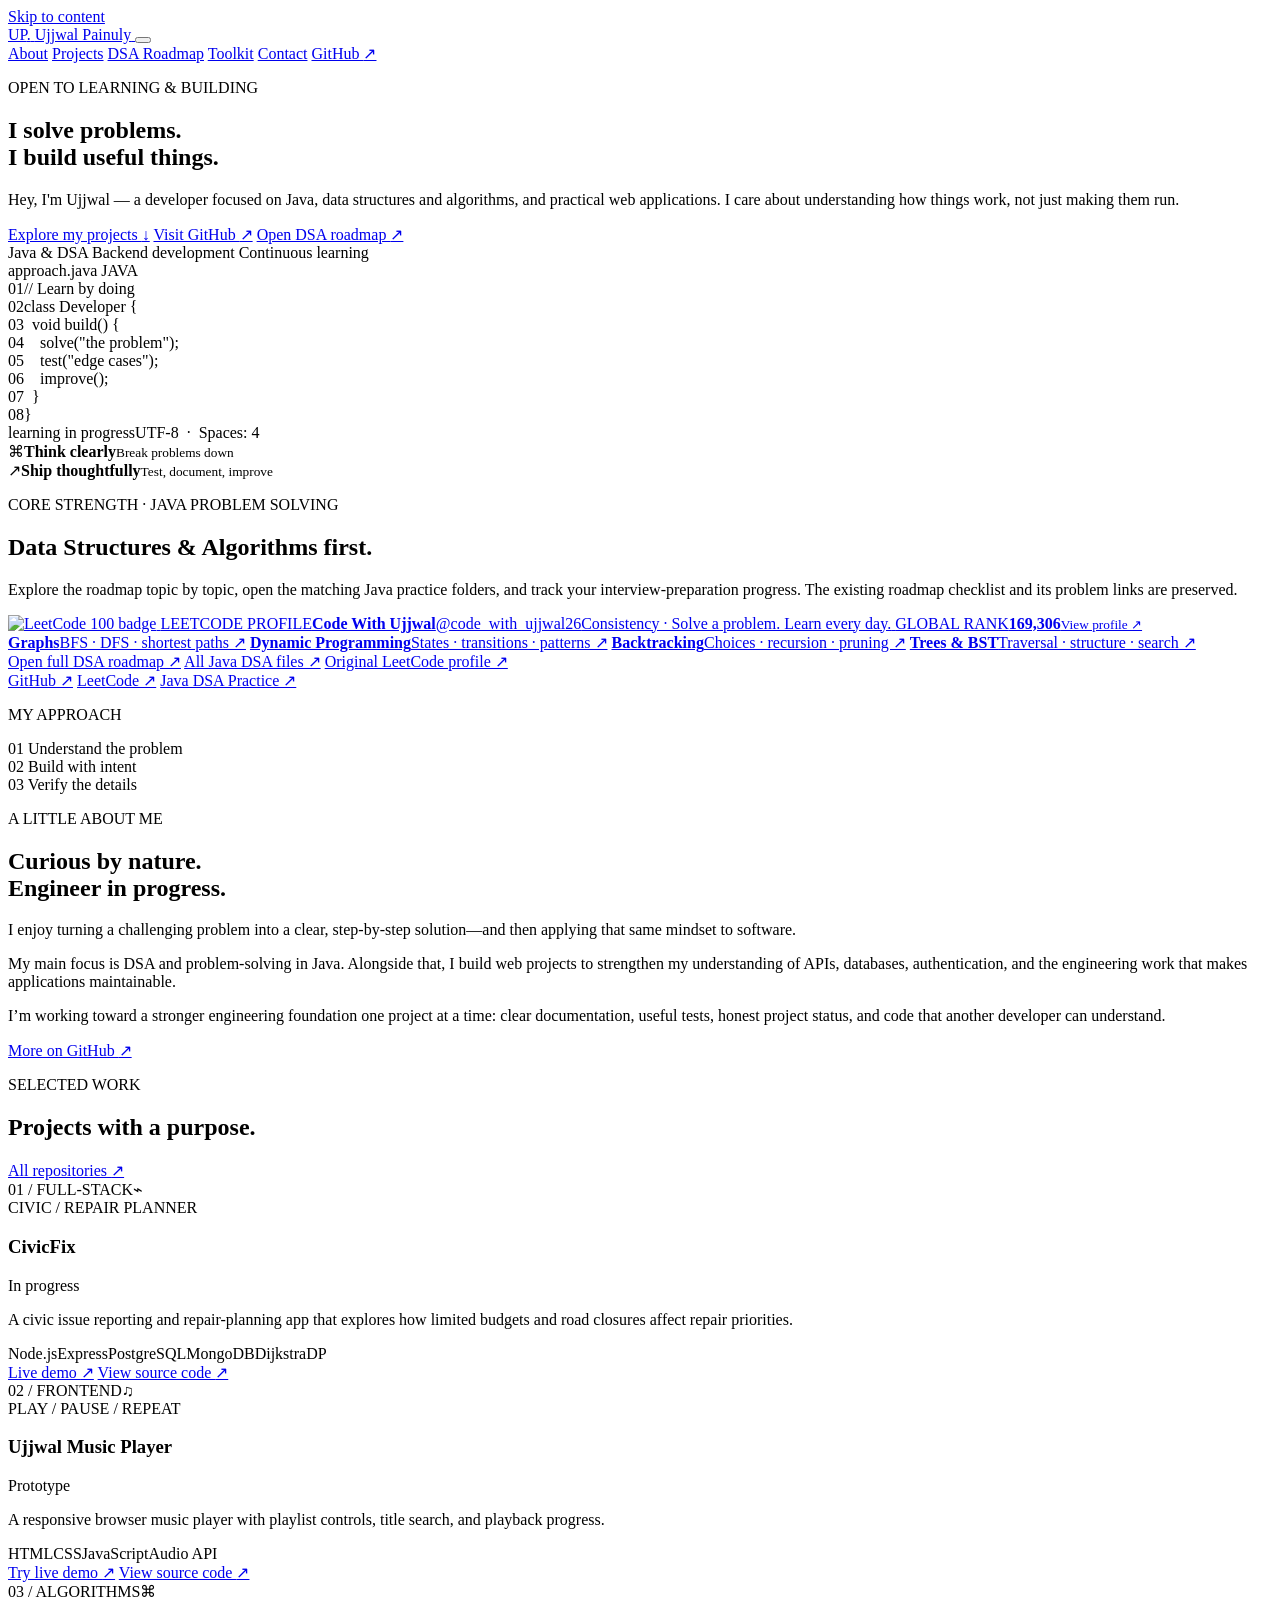
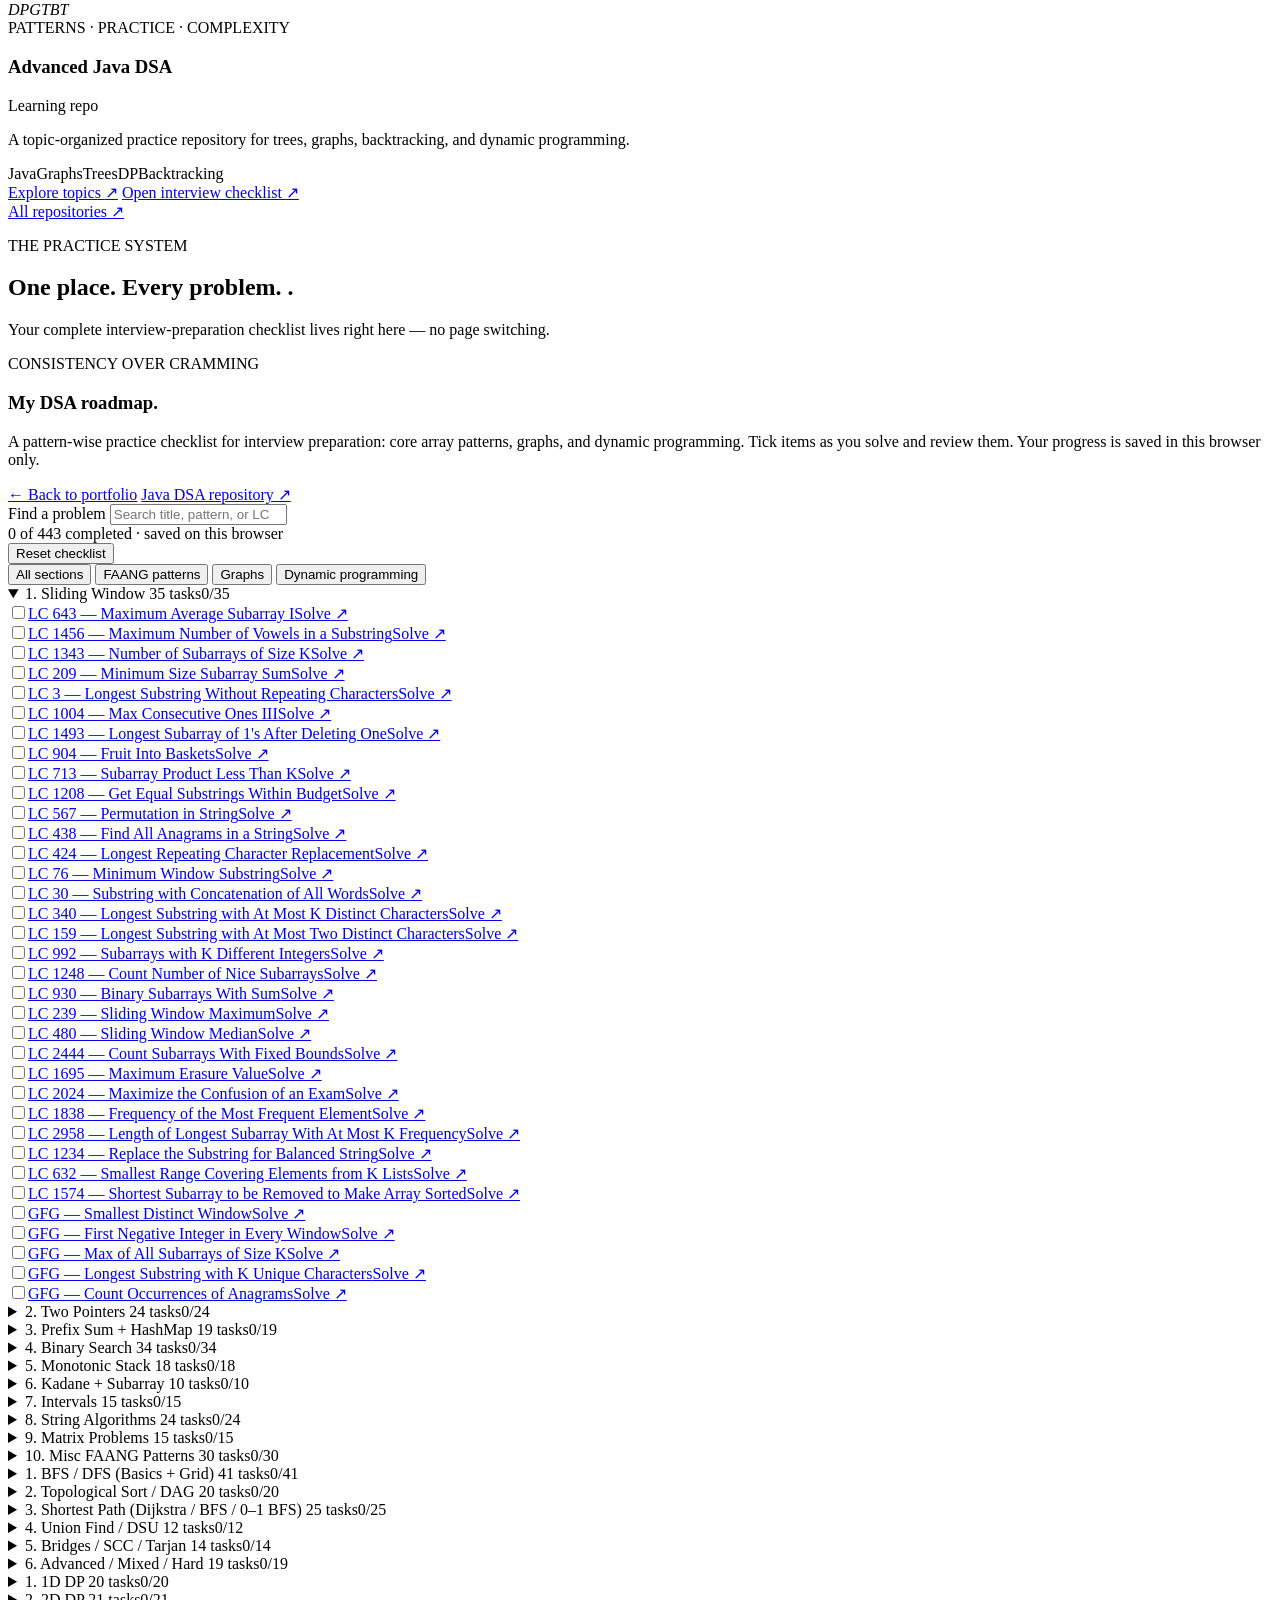
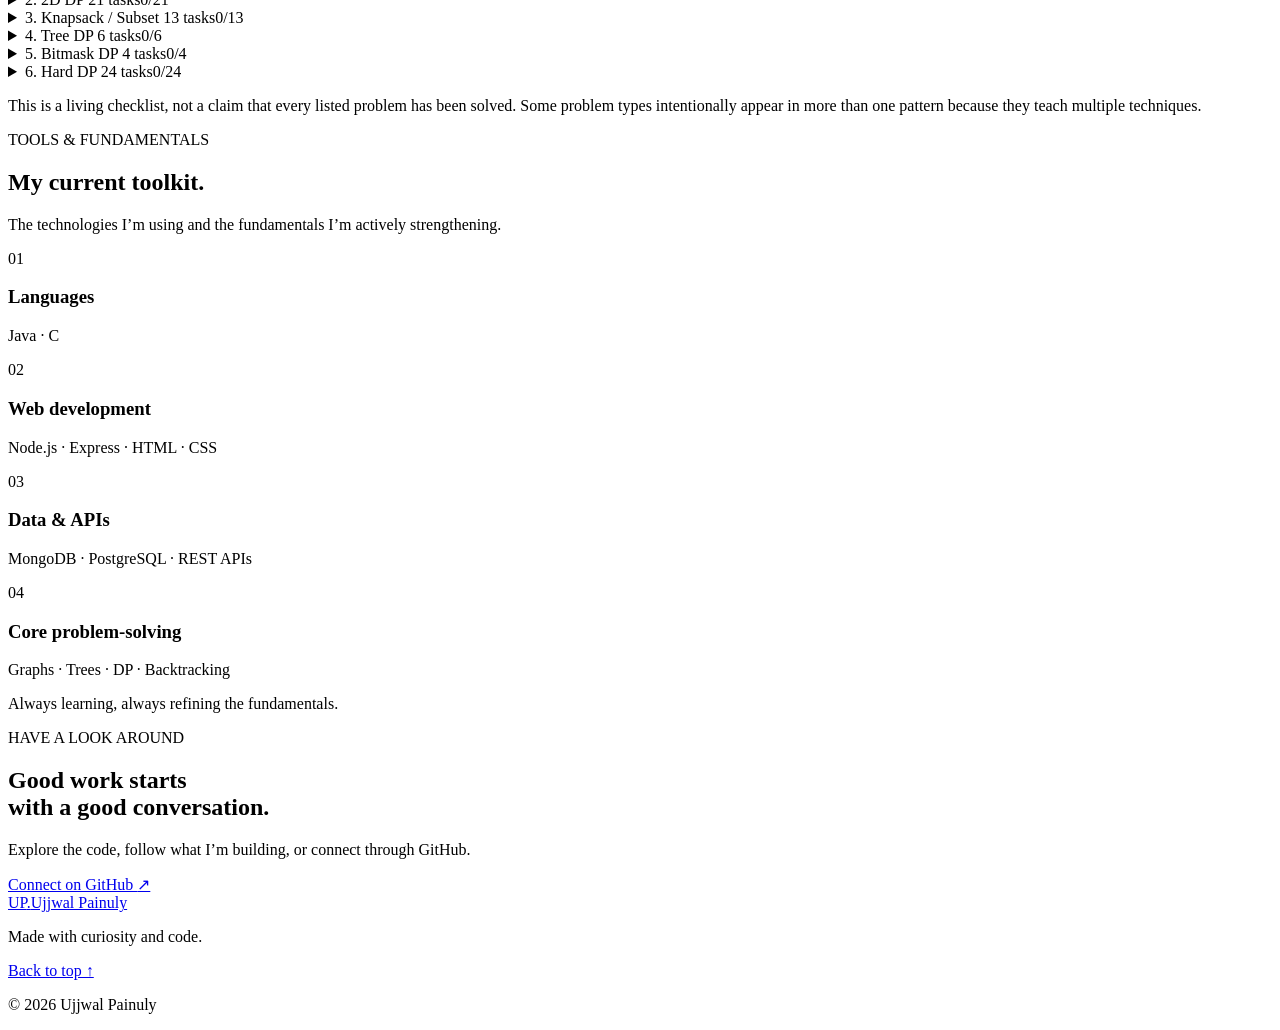
==== commit b694999f: "Add CivicFix live demo link to portfolio" ====
--- a/portfolio/index.html
+++ b/portfolio/index.html
@@ -129,6 +129,7 @@
               <div class="project-heading"><h3>CivicFix</h3><span class="status-tag status-progress"><i></i> In progress</span></div>
               <p>A civic issue reporting and repair-planning app that explores how limited budgets and road closures affect repair priorities.</p>
               <div class="tags"><span>Node.js</span><span>Express</span><span>PostgreSQL</span><span>MongoDB</span><span>Dijkstra</span><span>DP</span></div>
+              <a class="project-link" href="https://civicfix-7q99.onrender.com" target="_blank" rel="noreferrer">Live demo <span aria-hidden="true">↗</span></a>
               <a class="project-link" href="https://github.com/ujjwal-painuly/civicfix" target="_blank" rel="noreferrer">View source code <span aria-hidden="true">↗</span></a>
             </div>
           </article>
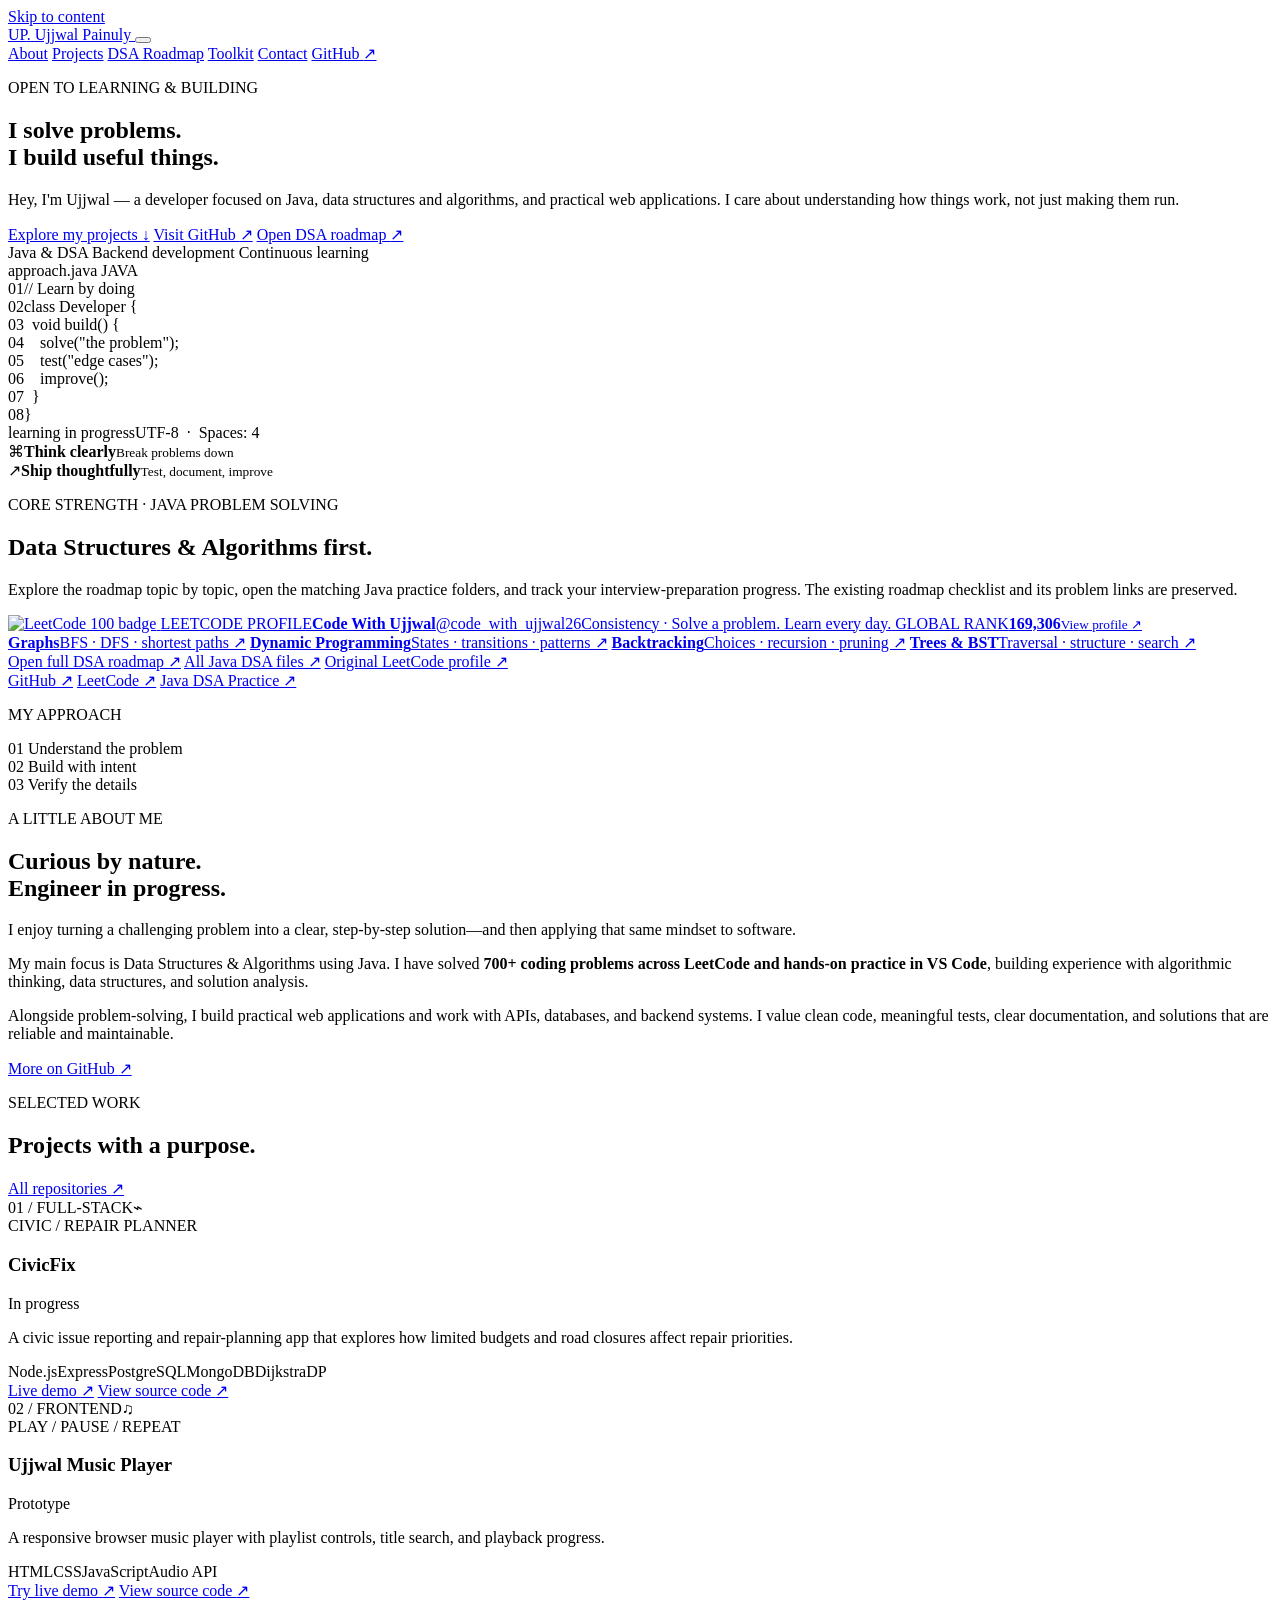
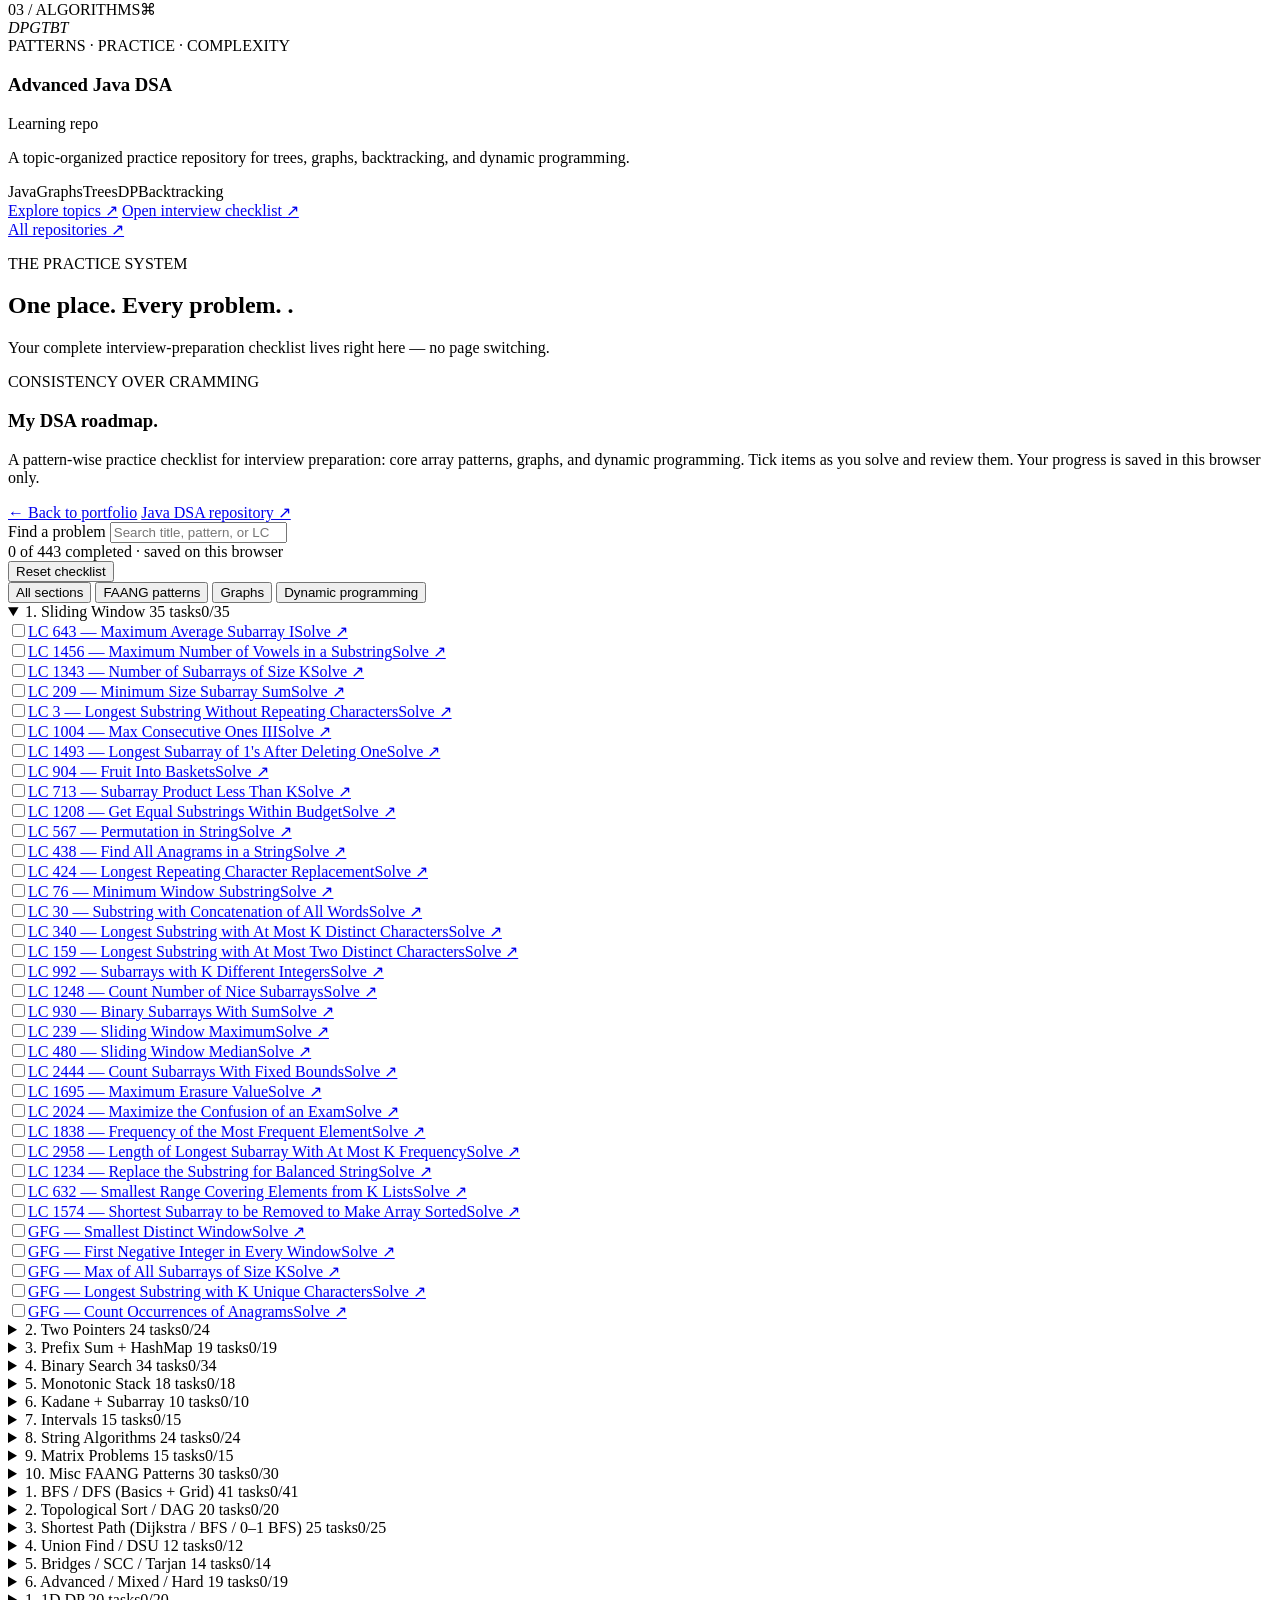
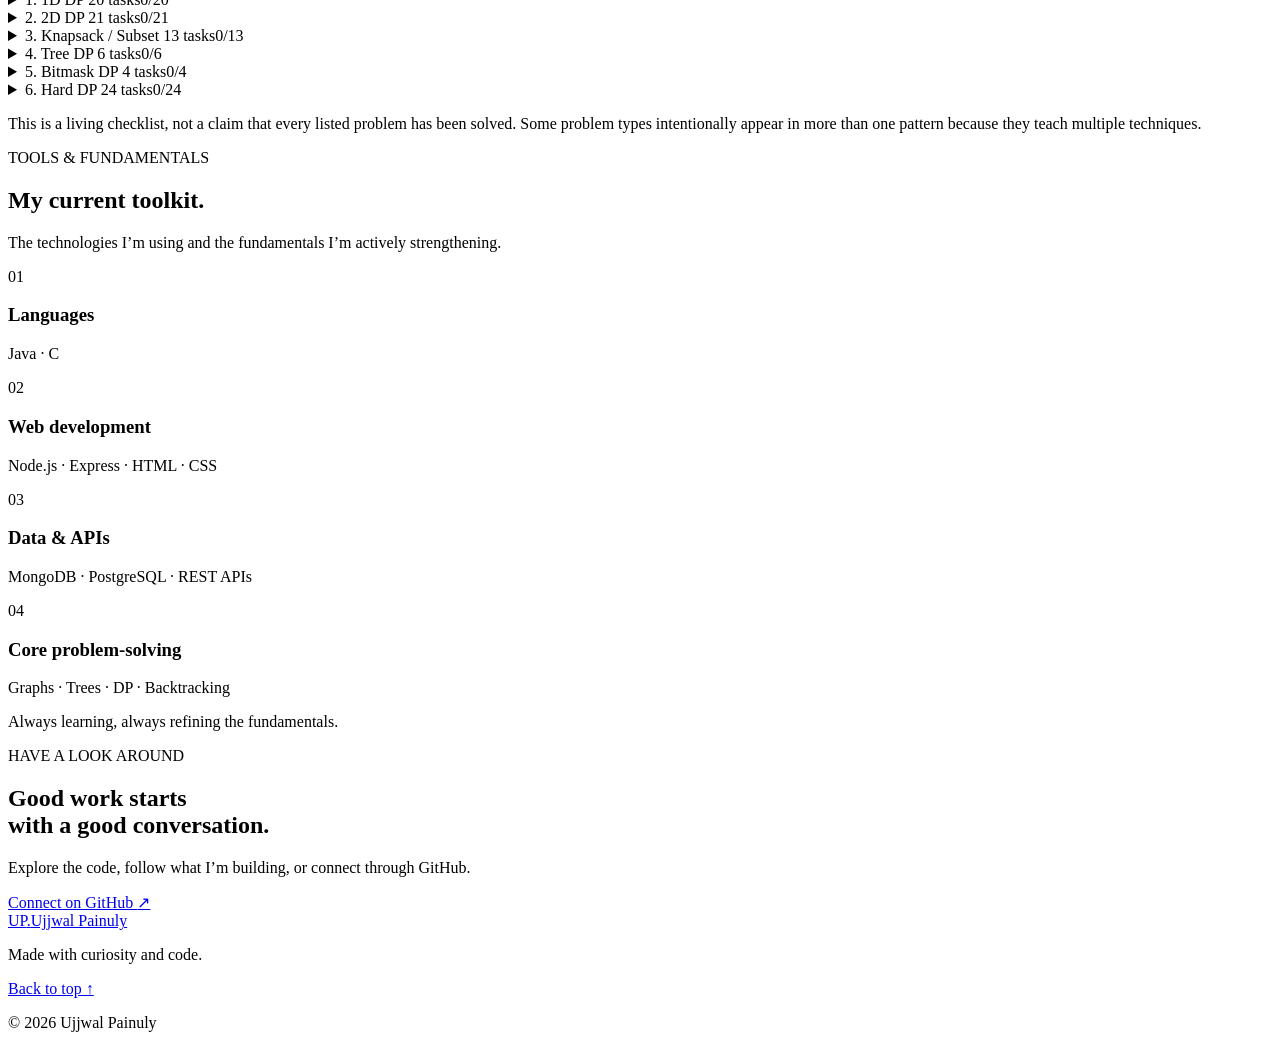
==== commit 65452c38: "Update portfolio About section with 700+ problem-solving achievement" ====
--- a/portfolio/index.html
+++ b/portfolio/index.html
@@ -99,8 +99,8 @@
       <div class="about-grid">
         <p class="about-lede">I enjoy turning a challenging problem into a clear, step-by-step solution—and then applying that same mindset to software.</p>
         <div class="about-details">
-          <p>My main focus is DSA and problem-solving in Java. Alongside that, I build web projects to strengthen my understanding of APIs, databases, authentication, and the engineering work that makes applications maintainable.</p>
-          <p>I’m working toward a stronger engineering foundation one project at a time: clear documentation, useful tests, honest project status, and code that another developer can understand.</p>
+          <p>My main focus is Data Structures & Algorithms using Java. I have solved <strong>700+ coding problems across LeetCode and hands-on practice in VS Code</strong>, building experience with algorithmic thinking, data structures, and solution analysis.</p>
+          <p>Alongside problem-solving, I build practical web applications and work with APIs, databases, and backend systems. I value clean code, meaningful tests, clear documentation, and solutions that are reliable and maintainable.</p>
           <a class="text-link" href="https://github.com/ujjwal-painuly" target="_blank" rel="noreferrer">More on GitHub <span aria-hidden="true">↗</span></a>
         </div>
       </div>
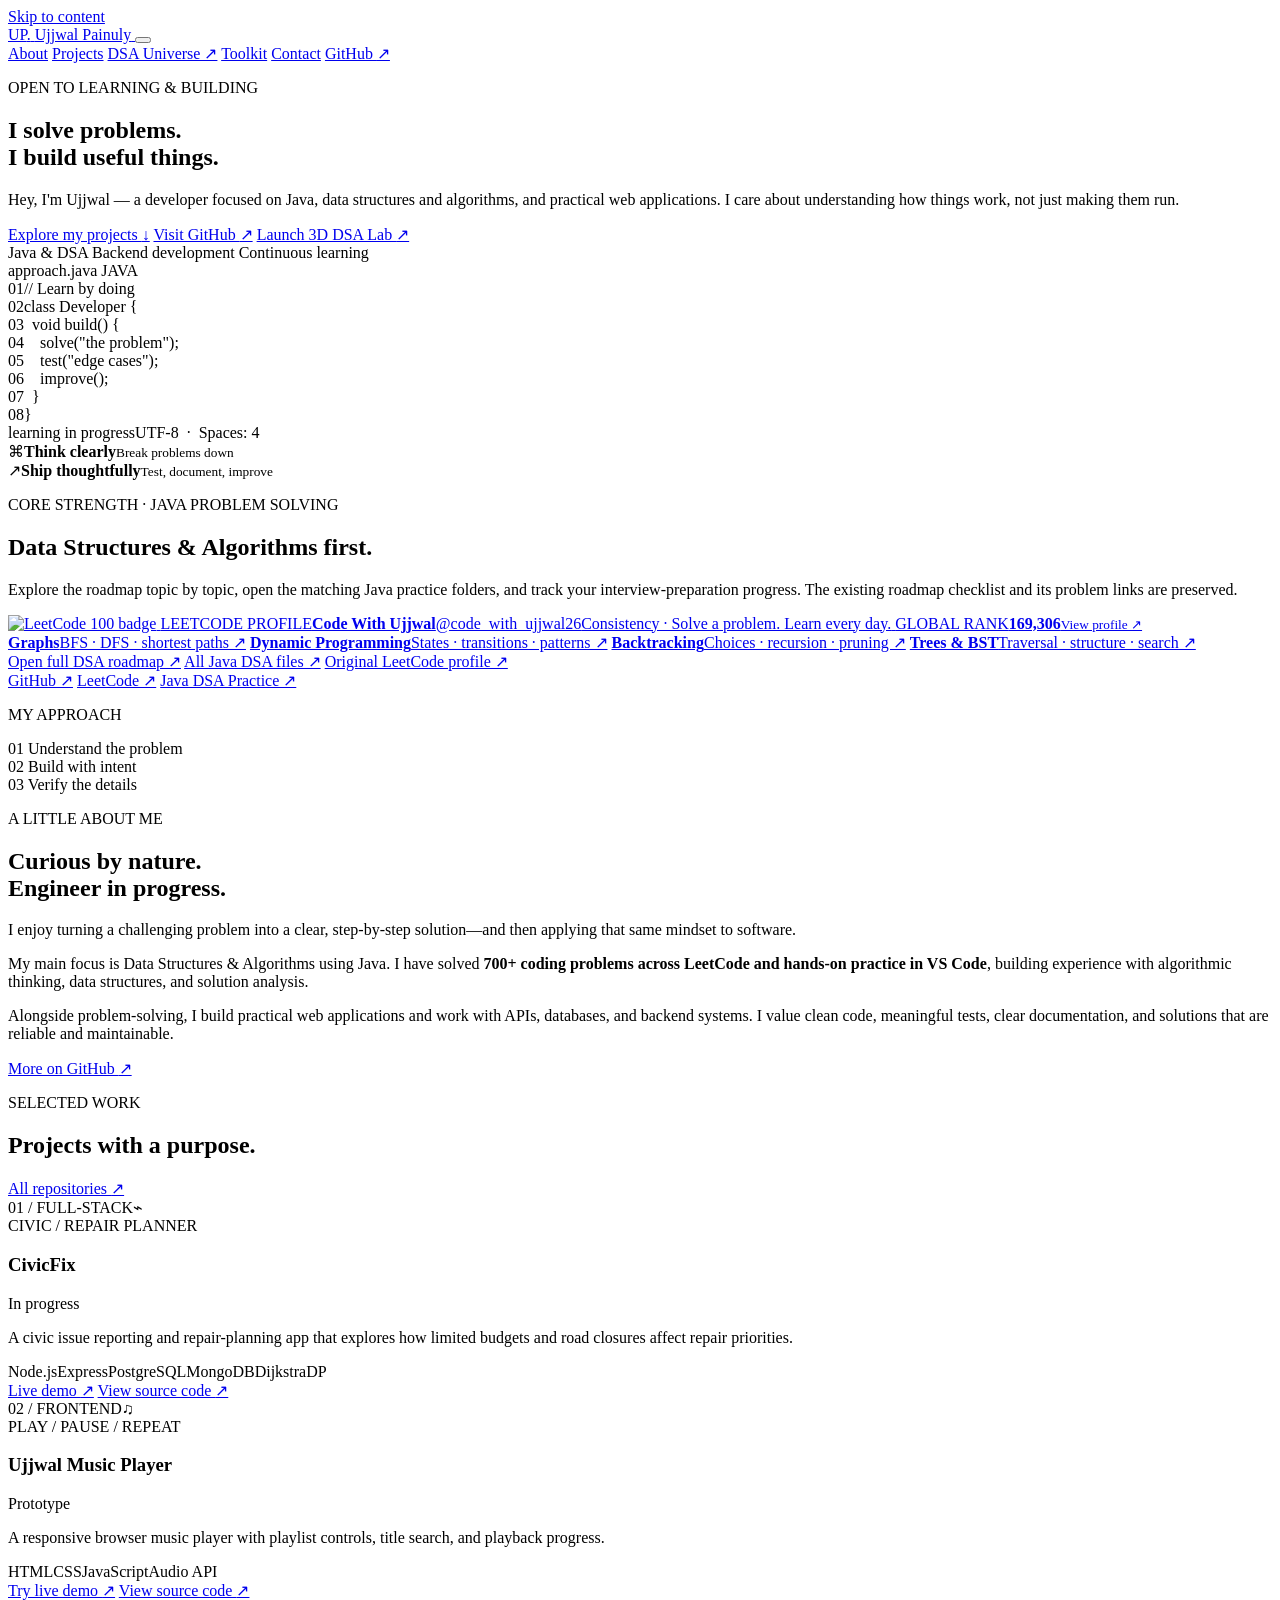
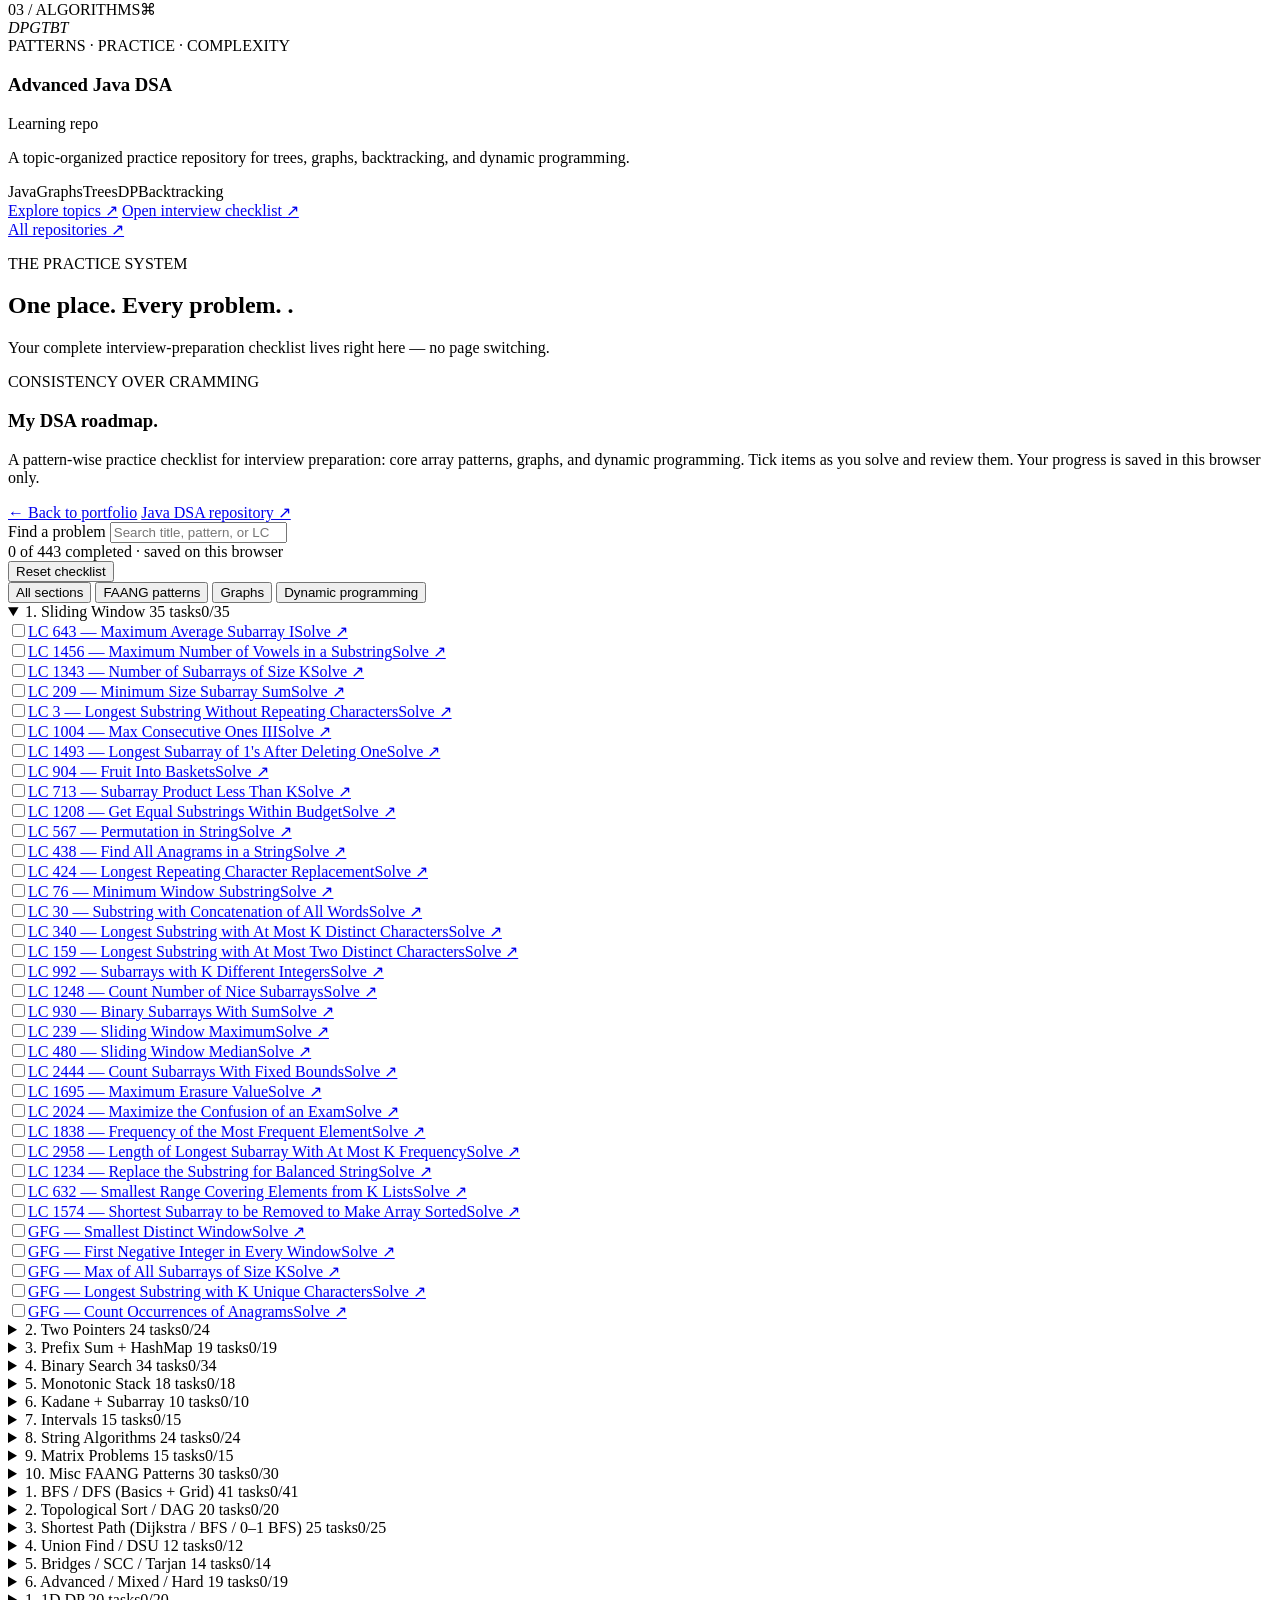
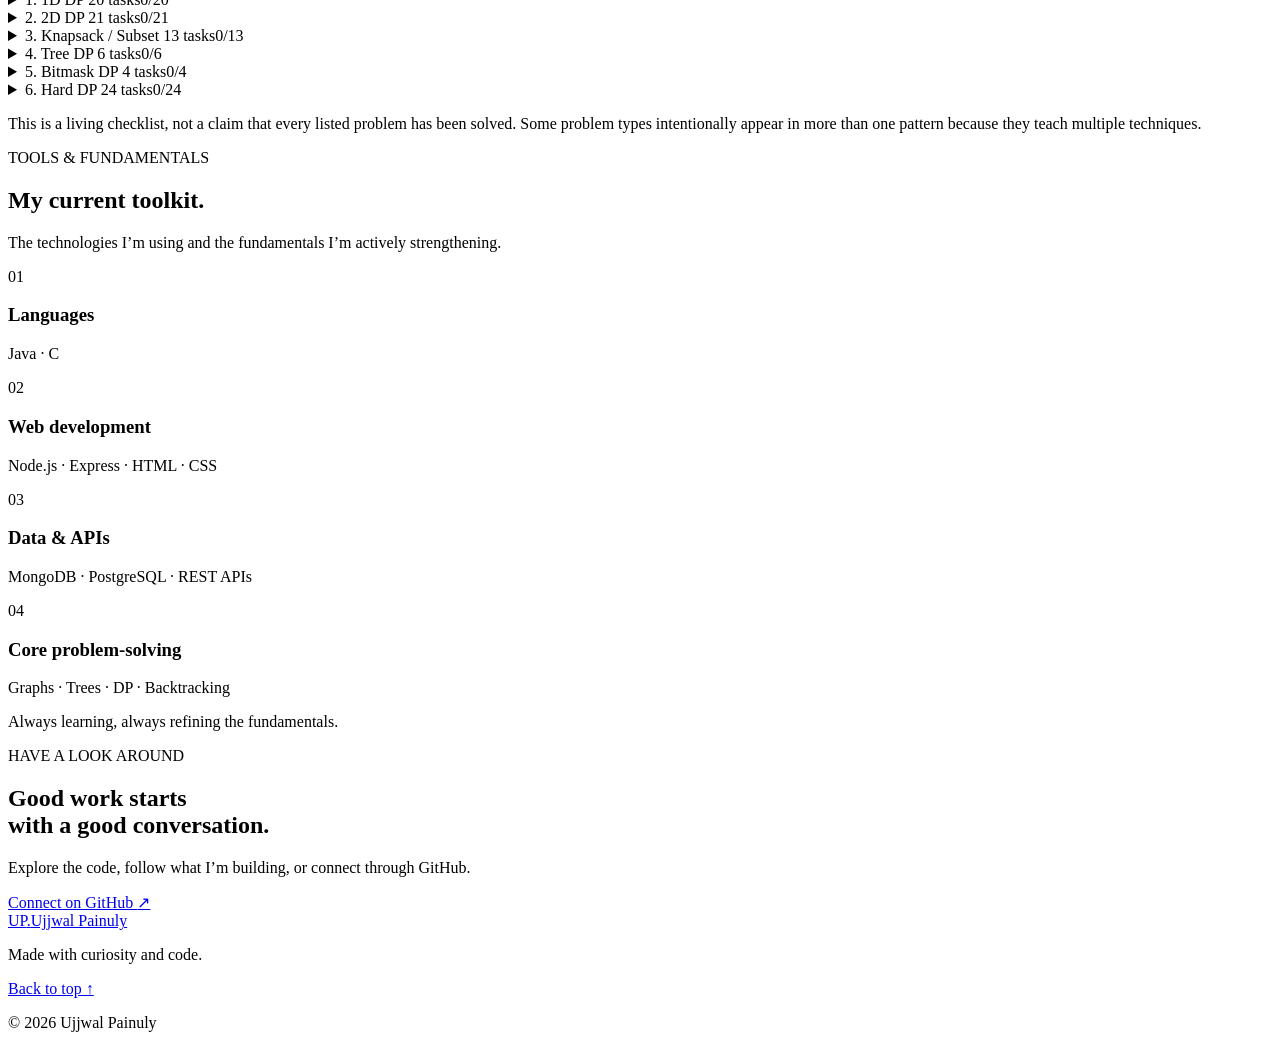
==== commit 28db24f8: "Link portfolio navigation to interactive DSA Universe" ====
--- a/portfolio/index.html
+++ b/portfolio/index.html
@@ -30,7 +30,7 @@
       <div class="nav-links" id="nav-links">
         <a href="#about">About</a>
         <a href="#work">Projects</a>
-        <a href="#roadmap">DSA Roadmap</a>
+        <a href="dsa-lab/">DSA Universe ↗</a>
         <a href="#toolkit">Toolkit</a>
         <a href="#contact">Contact</a>
         <a class="nav-github" href="https://github.com/ujjwal-painuly" target="_blank" rel="noreferrer">GitHub <span aria-hidden="true">↗</span></a>
@@ -47,7 +47,7 @@
         <div class="hero-actions">
           <a class="button button-primary" href="#work">Explore my projects <span aria-hidden="true">↓</span></a>
           <a class="button button-secondary" href="https://github.com/ujjwal-painuly" target="_blank" rel="noreferrer">Visit GitHub <span aria-hidden="true">↗</span></a>
-          <a class="button button-secondary" href="#roadmap">Open DSA roadmap <span aria-hidden="true">↗</span></a>
+          <a class="button button-secondary" href="dsa-lab/">Launch 3D DSA Lab <span aria-hidden="true">↗</span></a>
         </div>
         <div class="hero-meta">
           <span><span class="meta-line"></span> Java & DSA</span>
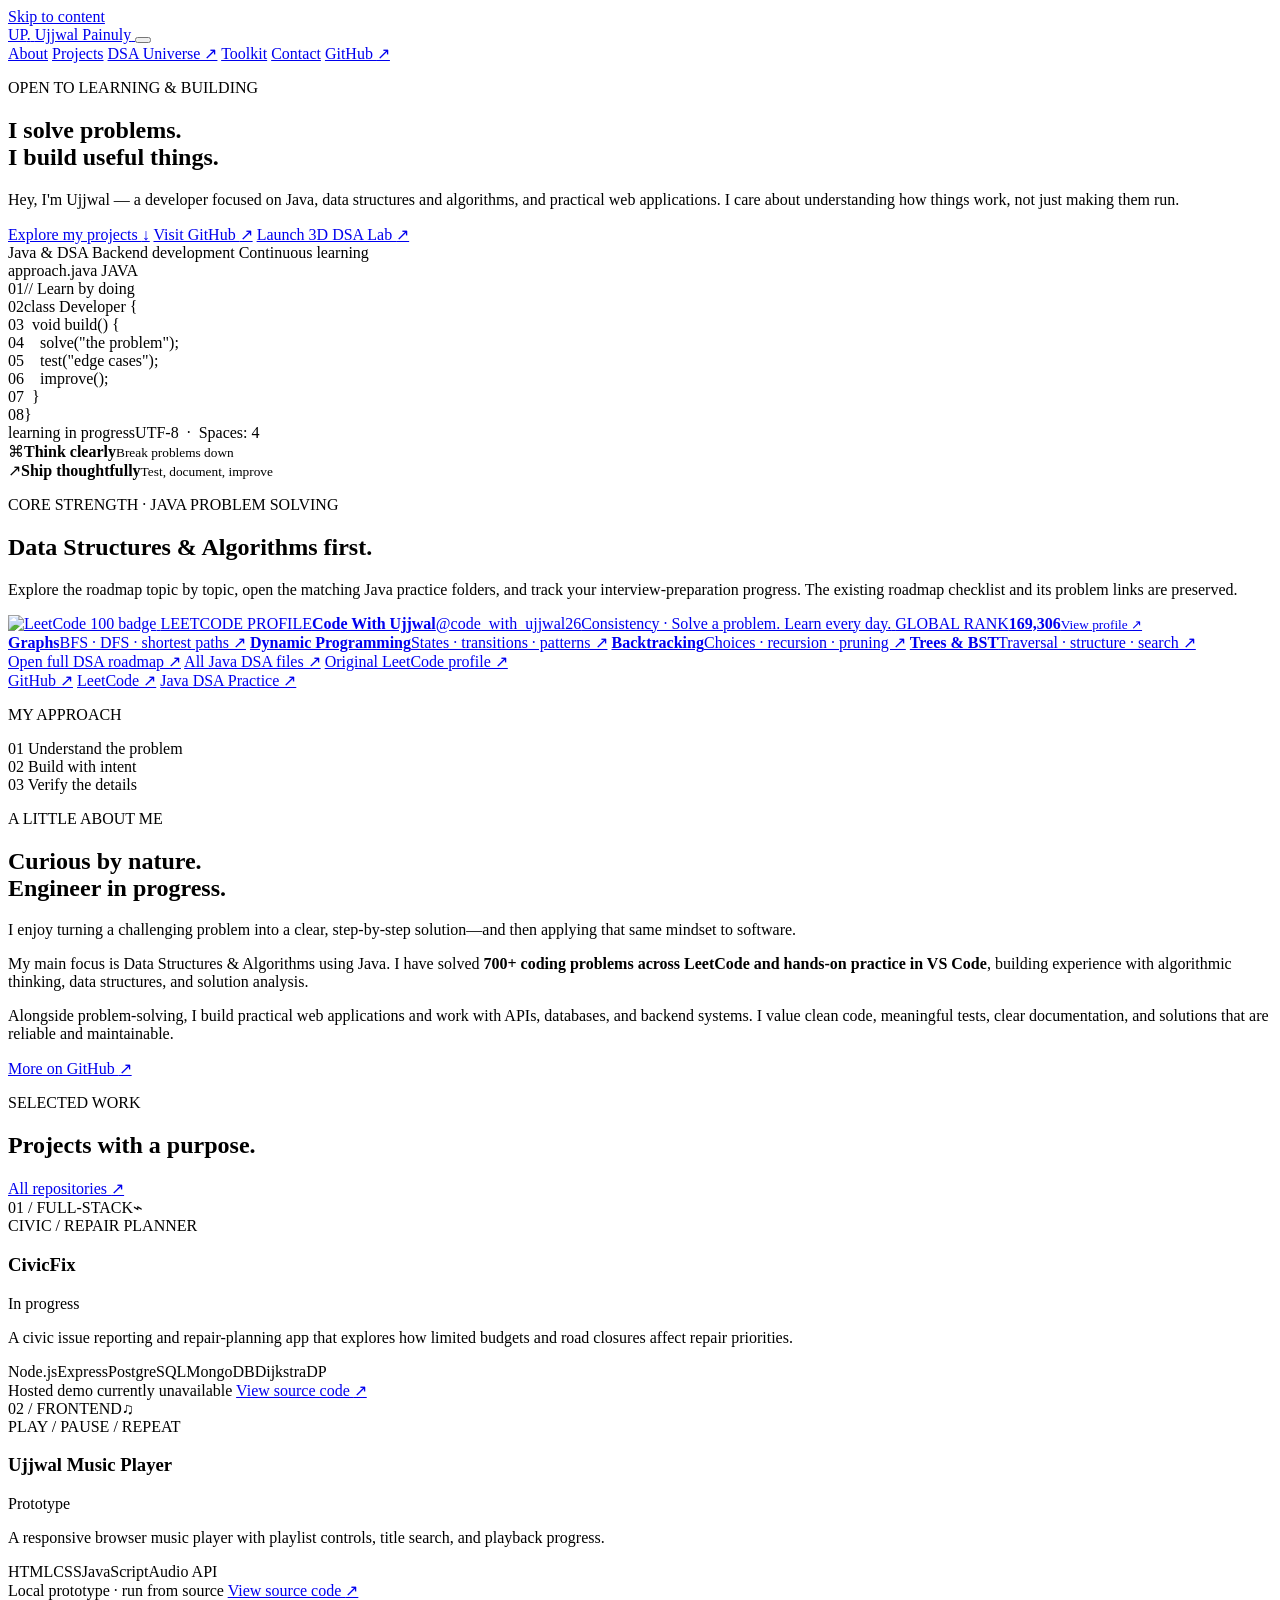
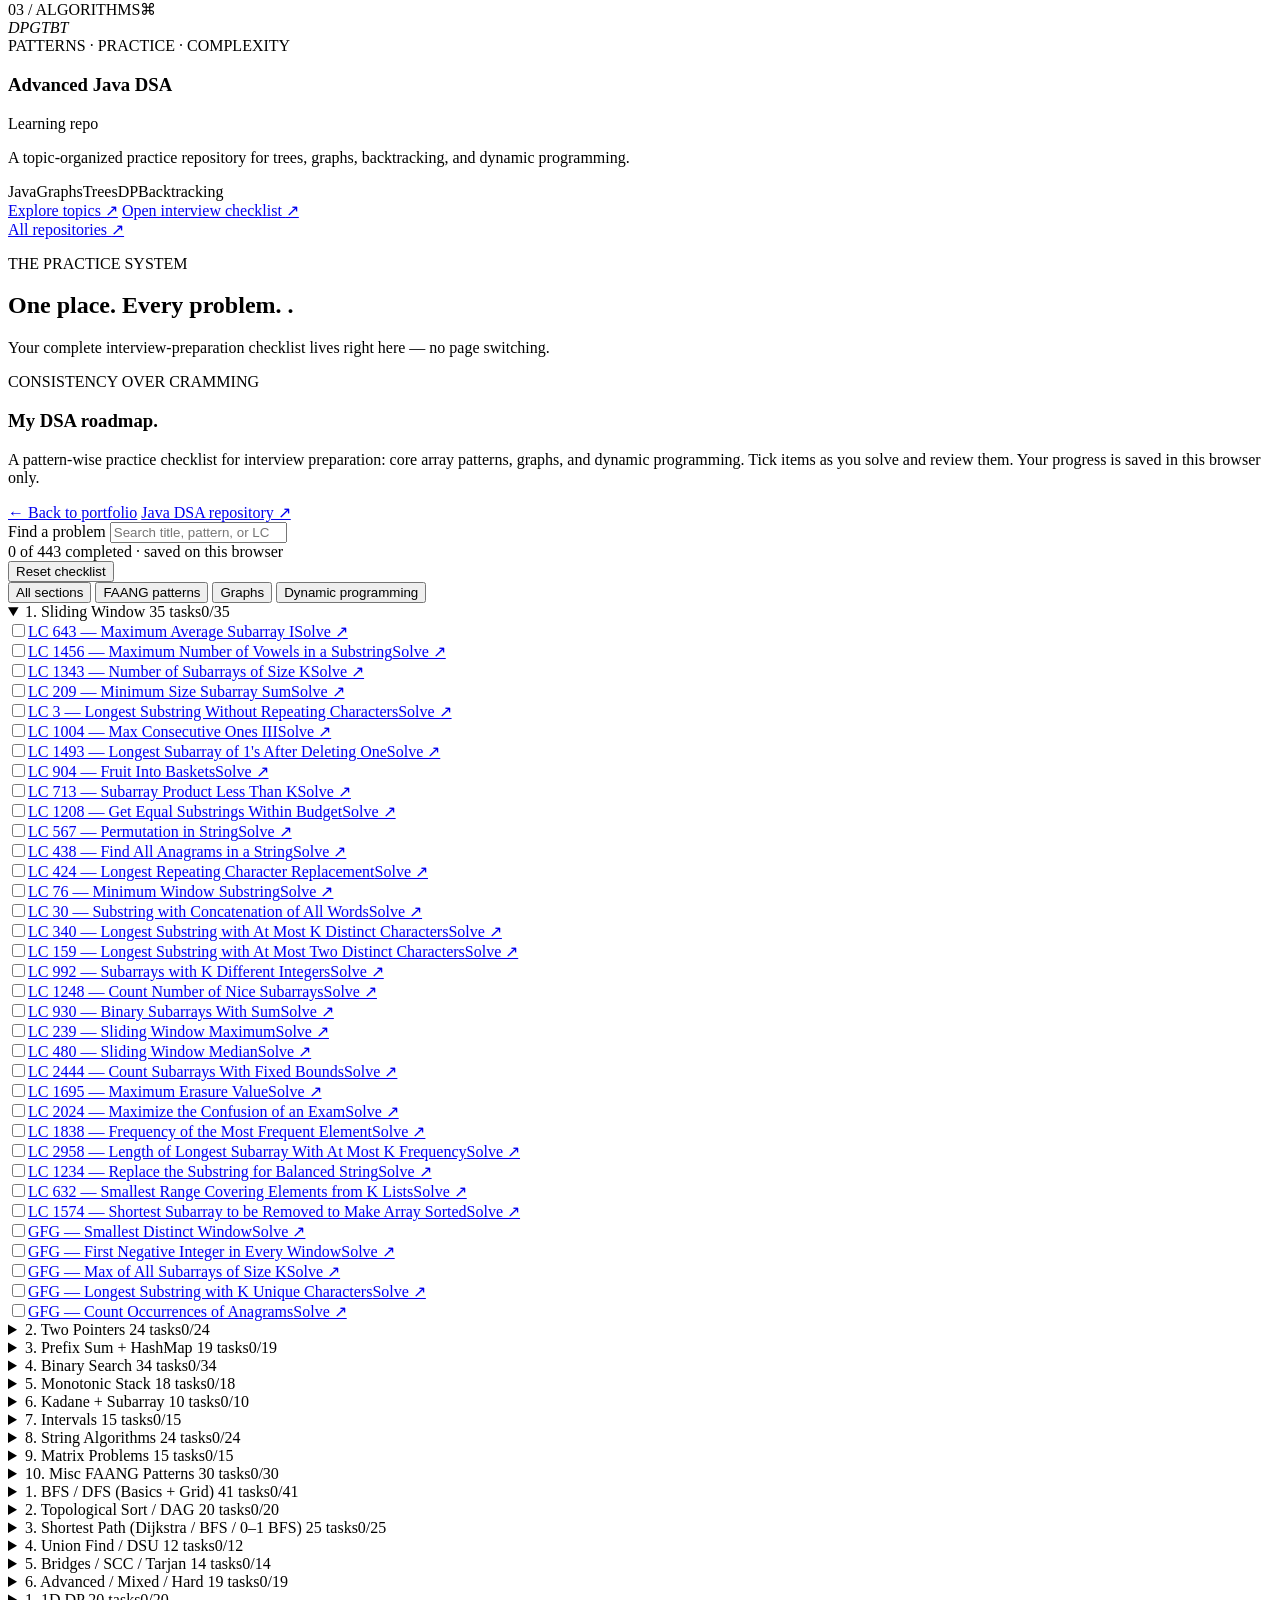
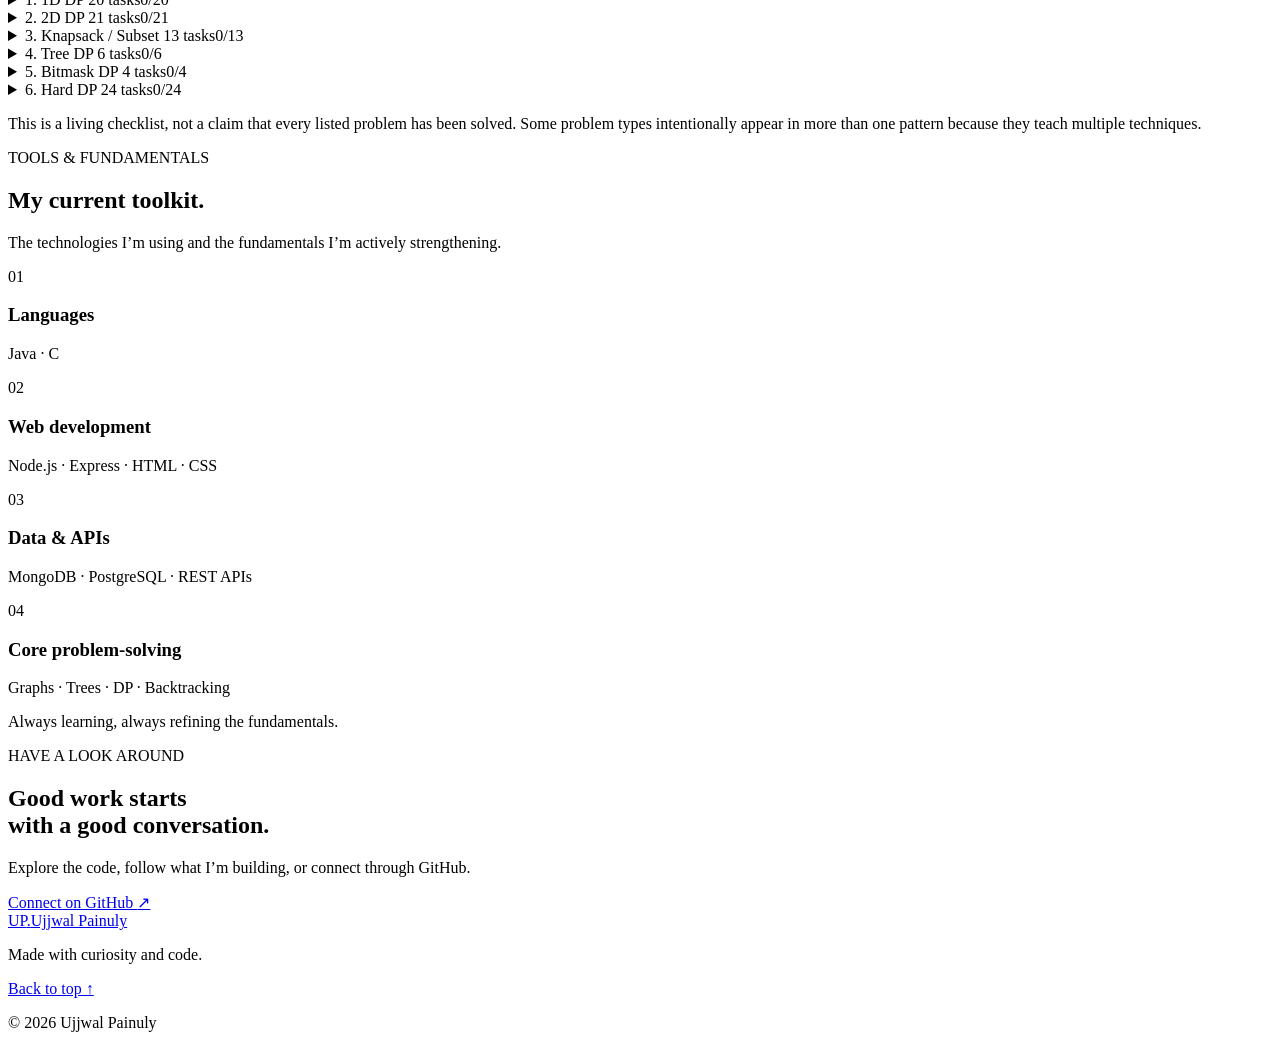
==== commit aa195022: "portfolio: remove unavailable demo links" ====
--- a/portfolio/index.html
+++ b/portfolio/index.html
@@ -129,7 +129,7 @@
               <div class="project-heading"><h3>CivicFix</h3><span class="status-tag status-progress"><i></i> In progress</span></div>
               <p>A civic issue reporting and repair-planning app that explores how limited budgets and road closures affect repair priorities.</p>
               <div class="tags"><span>Node.js</span><span>Express</span><span>PostgreSQL</span><span>MongoDB</span><span>Dijkstra</span><span>DP</span></div>
-              <a class="project-link" href="https://civicfix-7q99.onrender.com" target="_blank" rel="noreferrer">Live demo <span aria-hidden="true">↗</span></a>
+              <span class="project-link" aria-label="Hosted demo currently unavailable">Hosted demo currently unavailable</span>
               <a class="project-link" href="https://github.com/ujjwal-painuly/civicfix" target="_blank" rel="noreferrer">View source code <span aria-hidden="true">↗</span></a>
             </div>
           </article>
@@ -145,7 +145,7 @@
               <div class="project-heading"><h3>Ujjwal Music Player</h3><span class="status-tag">Prototype</span></div>
               <p>A responsive browser music player with playlist controls, title search, and playback progress.</p>
               <div class="tags"><span>HTML</span><span>CSS</span><span>JavaScript</span><span>Audio API</span></div>
-              <a class="project-link" href="https://ujjwal-painuly.github.io/ujjwal-music-player/" target="_blank" rel="noreferrer">Try live demo <span aria-hidden="true">↗</span></a>
+              <span class="project-link" aria-label="Local prototype; public demo not deployed">Local prototype · run from source</span>
               <a class="project-link" href="https://github.com/ujjwal-painuly/ujjwal-music-player" target="_blank" rel="noreferrer">View source code <span aria-hidden="true">↗</span></a>
             </div>
           </article>
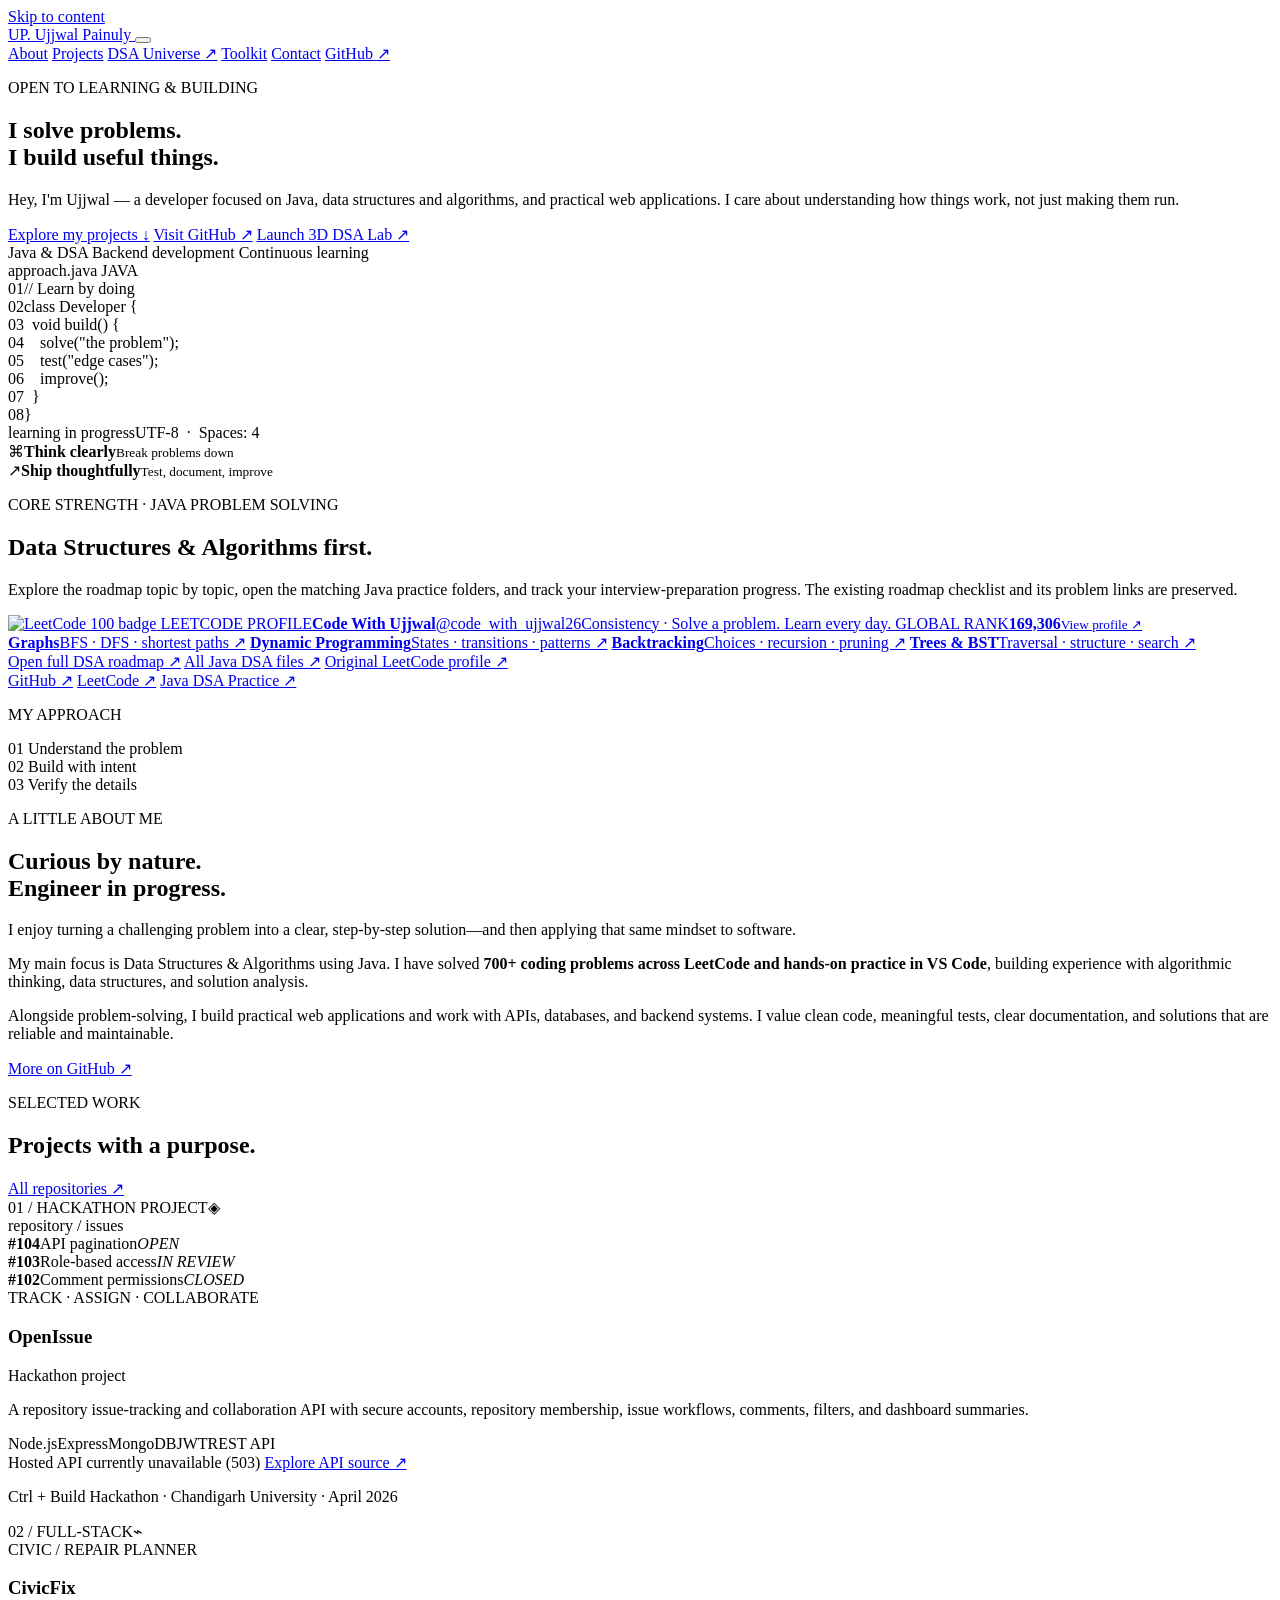
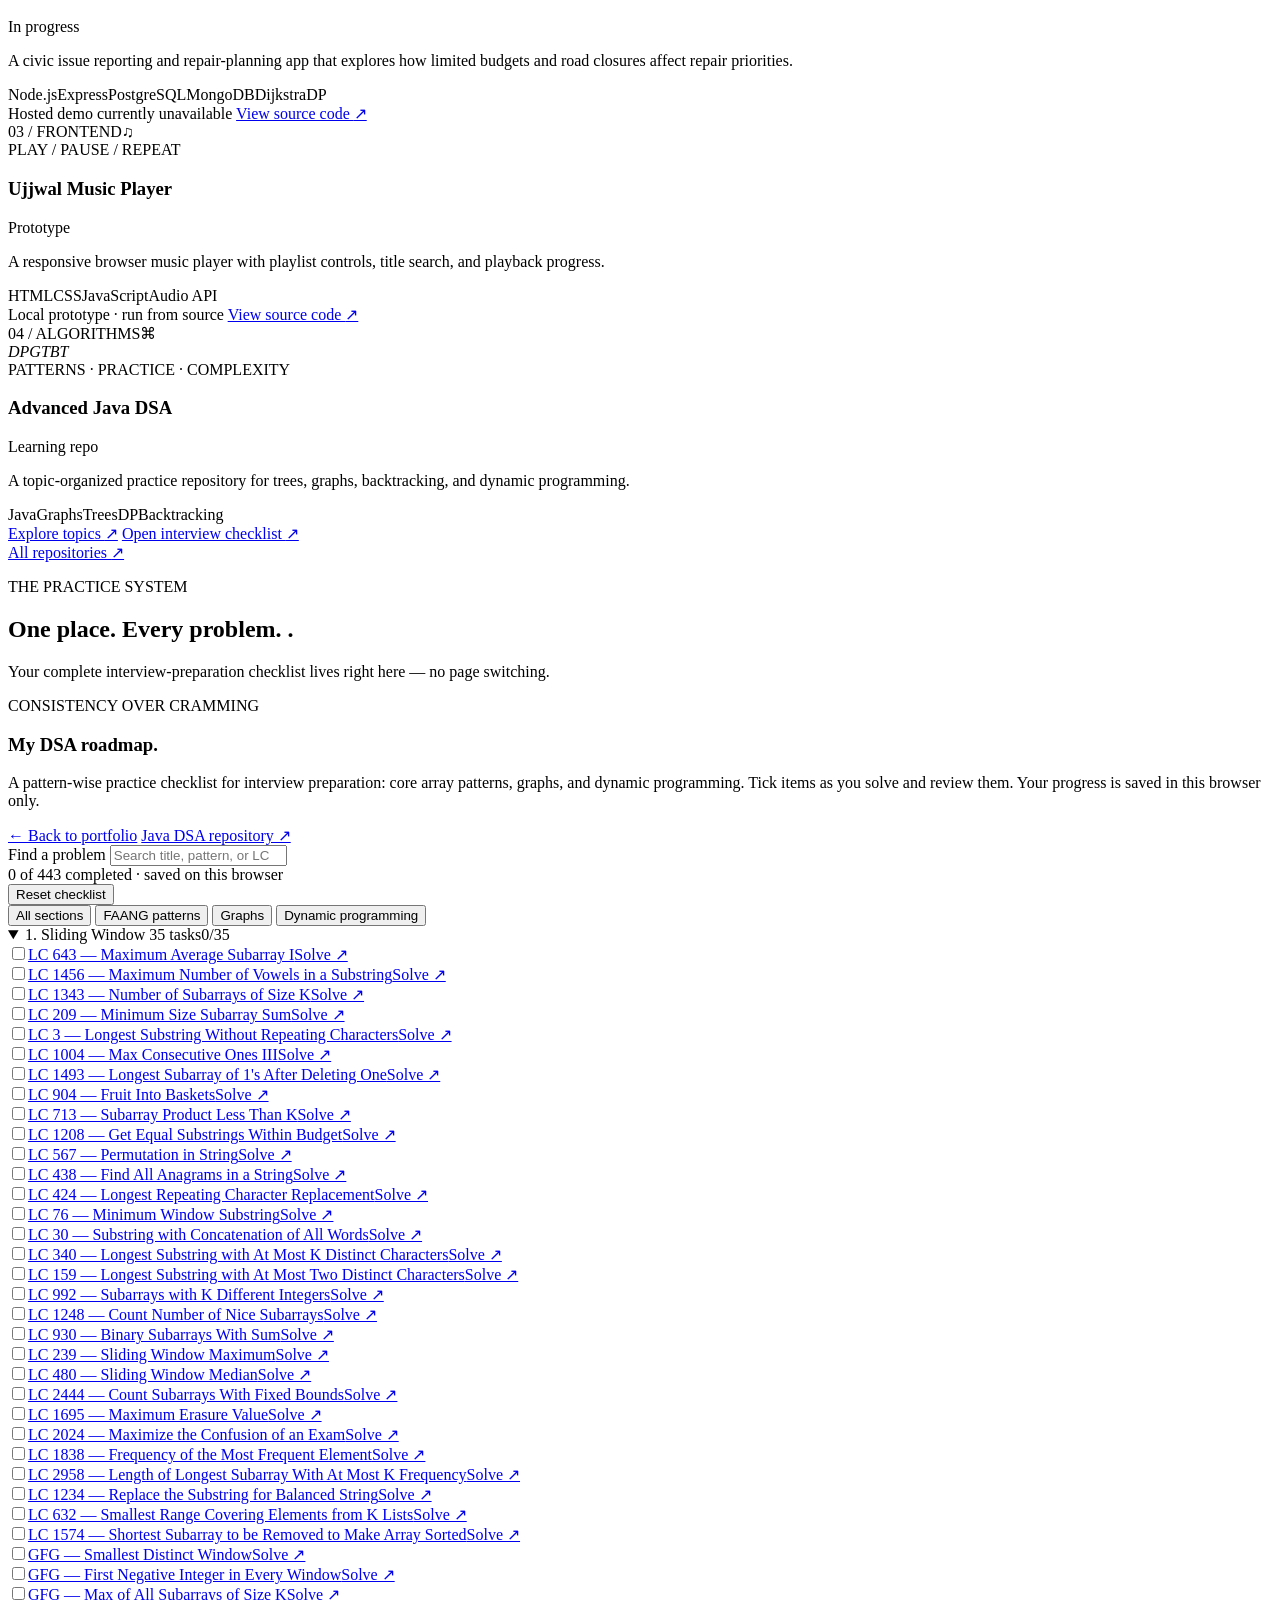
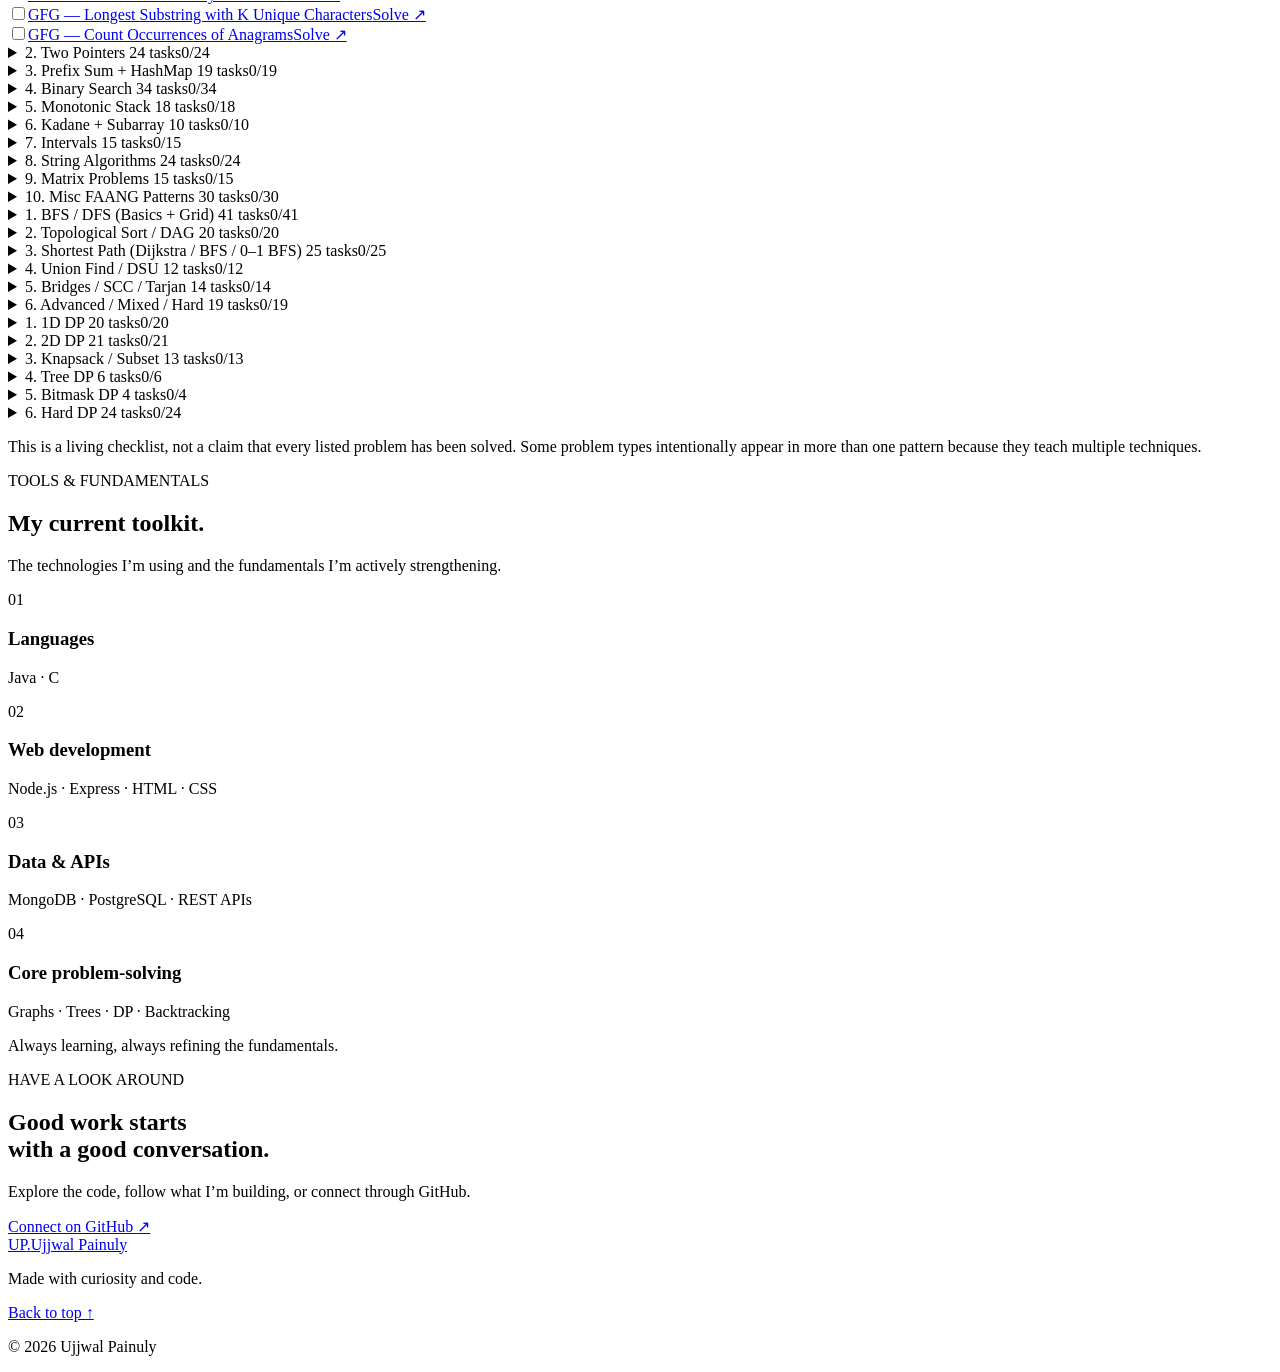
==== commit e07fb2d3: "Feature OpenIssue hackathon project in portfolio" ====
--- a/portfolio/index.html
+++ b/portfolio/index.html
@@ -117,7 +117,28 @@
         </div>
         <div class="project-grid">
           <article class="project-card project-featured">
-            <div class="project-top"><span class="project-number">01 / FULL-STACK</span><span class="project-symbol">⌁</span></div>
+            <div class="project-top"><span class="project-number">01 / HACKATHON PROJECT</span><span class="project-symbol">◈</span></div>
+            <div class="project-art issue-art" aria-hidden="true">
+              <div class="issue-window">
+                <div class="issue-toolbar"><i></i><i></i><i></i><span>repository / issues</span></div>
+                <div class="issue-row"><b>#104</b><span>API pagination</span><em>OPEN</em></div>
+                <div class="issue-row"><b>#103</b><span>Role-based access</span><em>IN REVIEW</em></div>
+                <div class="issue-row"><b>#102</b><span>Comment permissions</span><em>CLOSED</em></div>
+              </div>
+              <span class="art-caption">TRACK · ASSIGN · COLLABORATE</span>
+            </div>
+            <div class="project-content">
+              <div class="project-heading"><h3>OpenIssue</h3><span class="status-tag">Hackathon project</span></div>
+              <p>A repository issue-tracking and collaboration API with secure accounts, repository membership, issue workflows, comments, filters, and dashboard summaries.</p>
+              <div class="tags"><span>Node.js</span><span>Express</span><span>MongoDB</span><span>JWT</span><span>REST API</span></div>
+              <span class="project-link" aria-label="Hosted API currently returns a 503 response">Hosted API currently unavailable (503)</span>
+              <a class="project-link" href="https://github.com/ujjwal-painuly/openissue-backend" target="_blank" rel="noreferrer">Explore API source <span aria-hidden="true">↗</span></a>
+              <p class="project-context">Ctrl + Build Hackathon · Chandigarh University · April 2026</p>
+            </div>
+          </article>
+
+          <article class="project-card">
+            <div class="project-top"><span class="project-number">02 / FULL-STACK</span><span class="project-symbol">⌁</span></div>
             <div class="project-art civic-art" aria-hidden="true">
               <div class="mini-map">
                 <span class="map-road road-a"></span><span class="map-road road-b"></span><span class="map-road road-c"></span>
@@ -135,7 +156,7 @@
           </article>
 
           <article class="project-card">
-            <div class="project-top"><span class="project-number">02 / FRONTEND</span><span class="project-symbol">♫</span></div>
+            <div class="project-top"><span class="project-number">03 / FRONTEND</span><span class="project-symbol">♫</span></div>
             <div class="project-art music-art" aria-hidden="true">
               <div class="vinyl"><div></div></div>
               <div class="equalizer"><i></i><i></i><i></i><i></i><i></i><i></i><i></i><i></i><i></i><i></i><i></i></div>
@@ -151,7 +172,7 @@
           </article>
 
           <article class="project-card">
-            <div class="project-top"><span class="project-number">03 / ALGORITHMS</span><span class="project-symbol">⌘</span></div>
+            <div class="project-top"><span class="project-number">04 / ALGORITHMS</span><span class="project-symbol">⌘</span></div>
             <div class="project-art dsa-art" aria-hidden="true">
               <div class="dsa-nodes"><i>DP</i><b></b><i>G</i><b></b><i>T</i><b></b><i>BT</i></div>
               <span class="art-caption">PATTERNS · PRACTICE · COMPLEXITY</span>
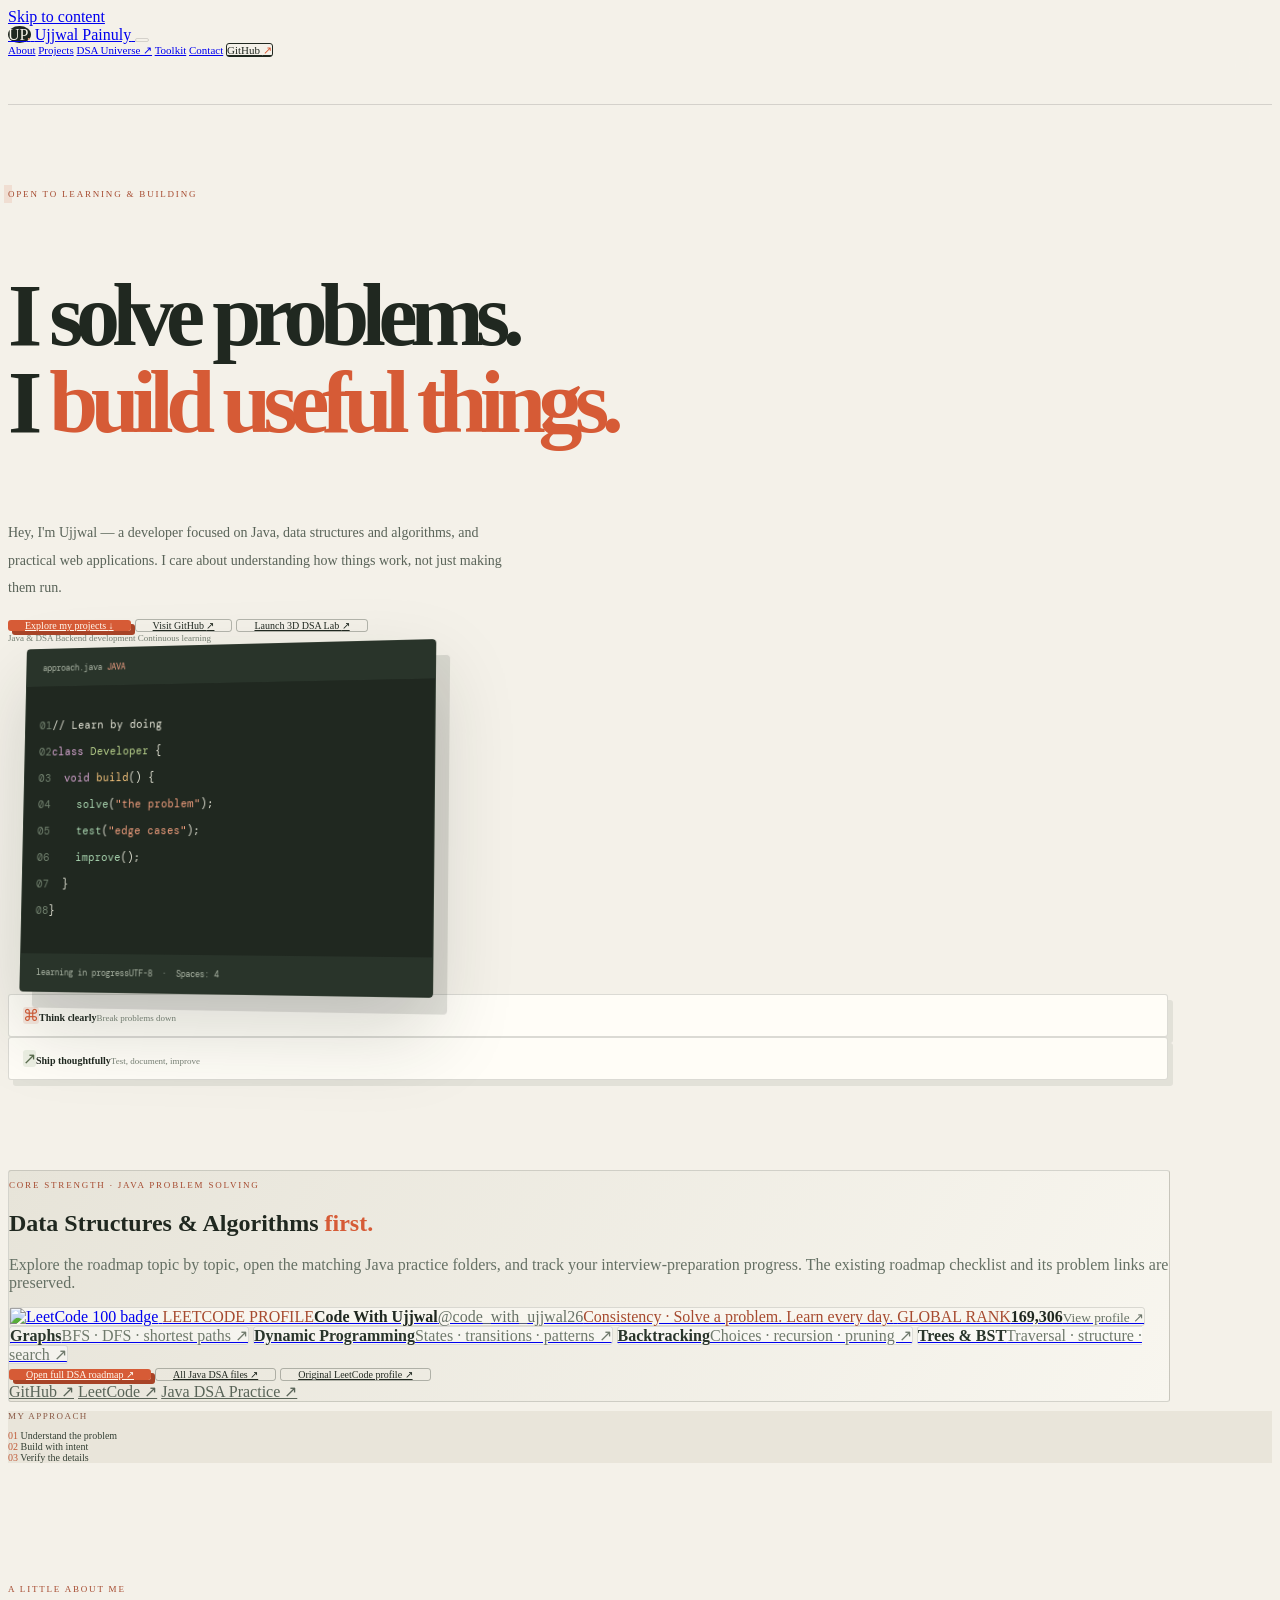
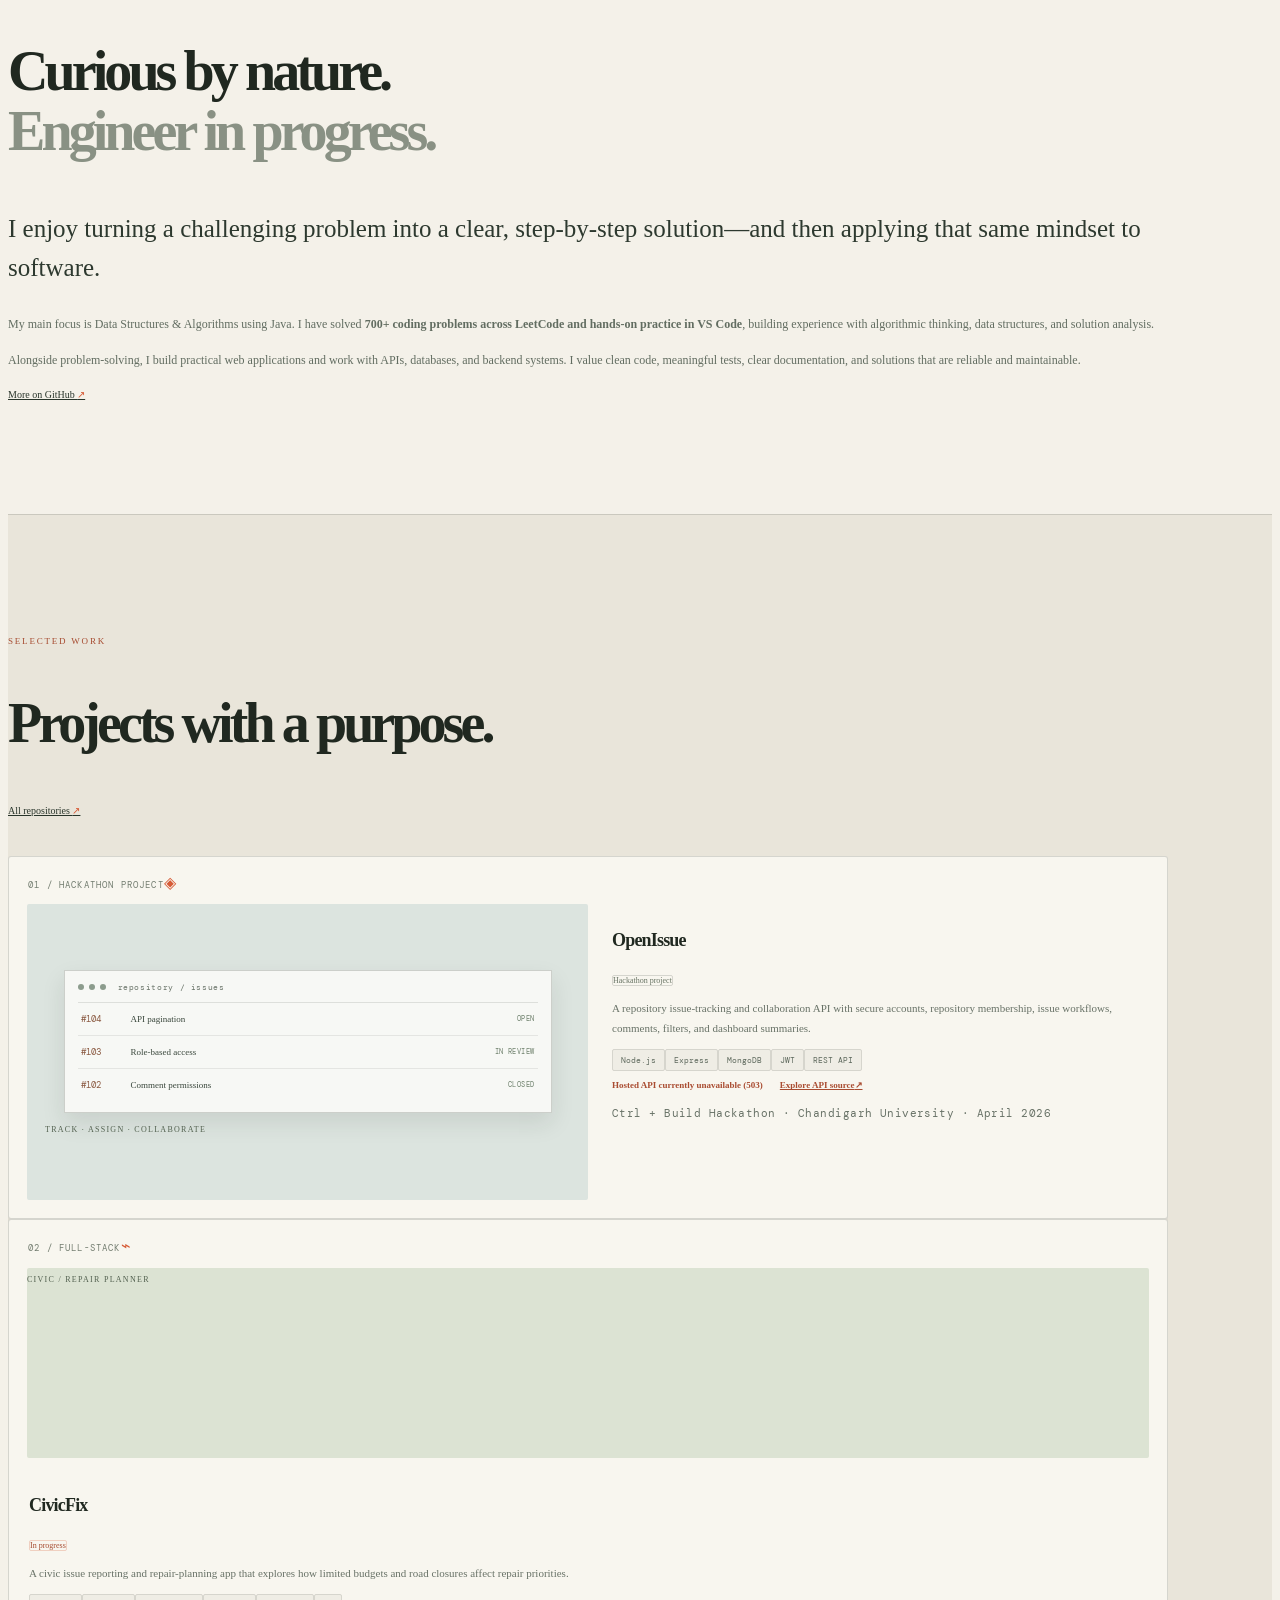
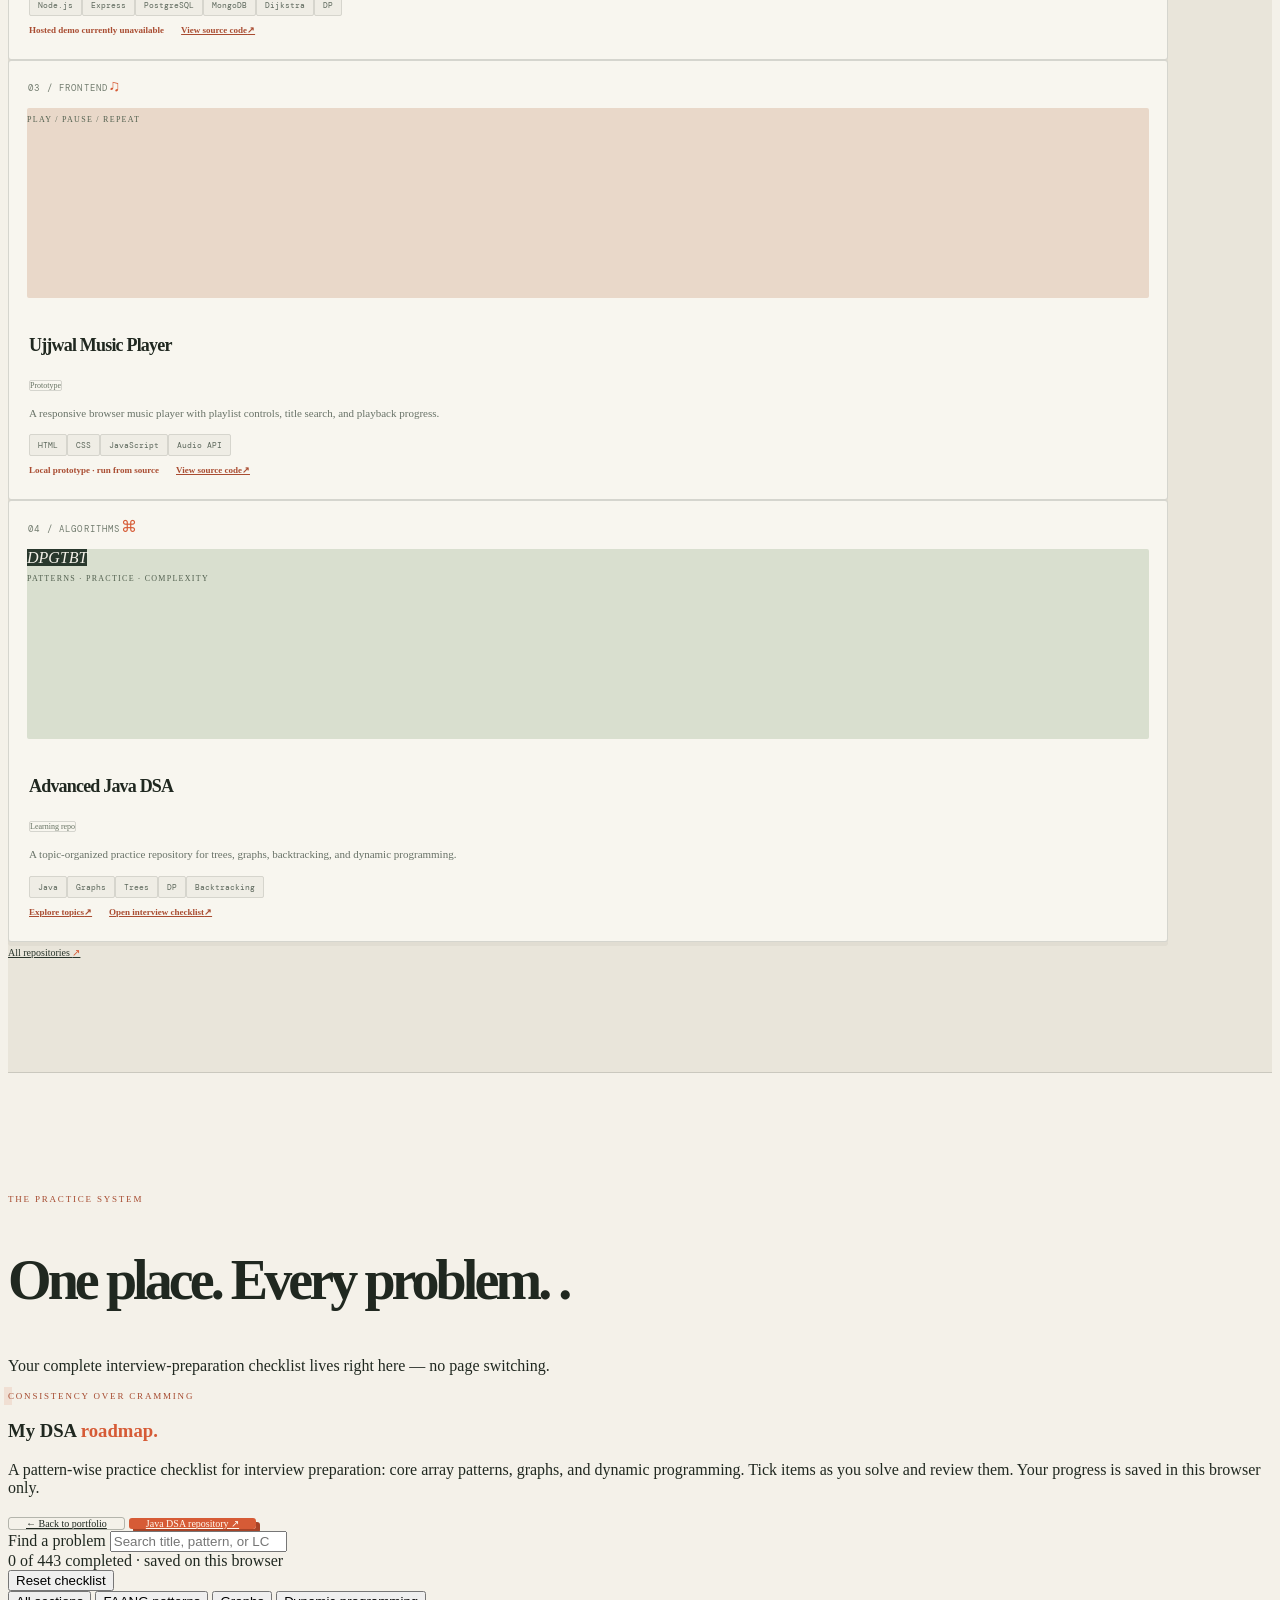
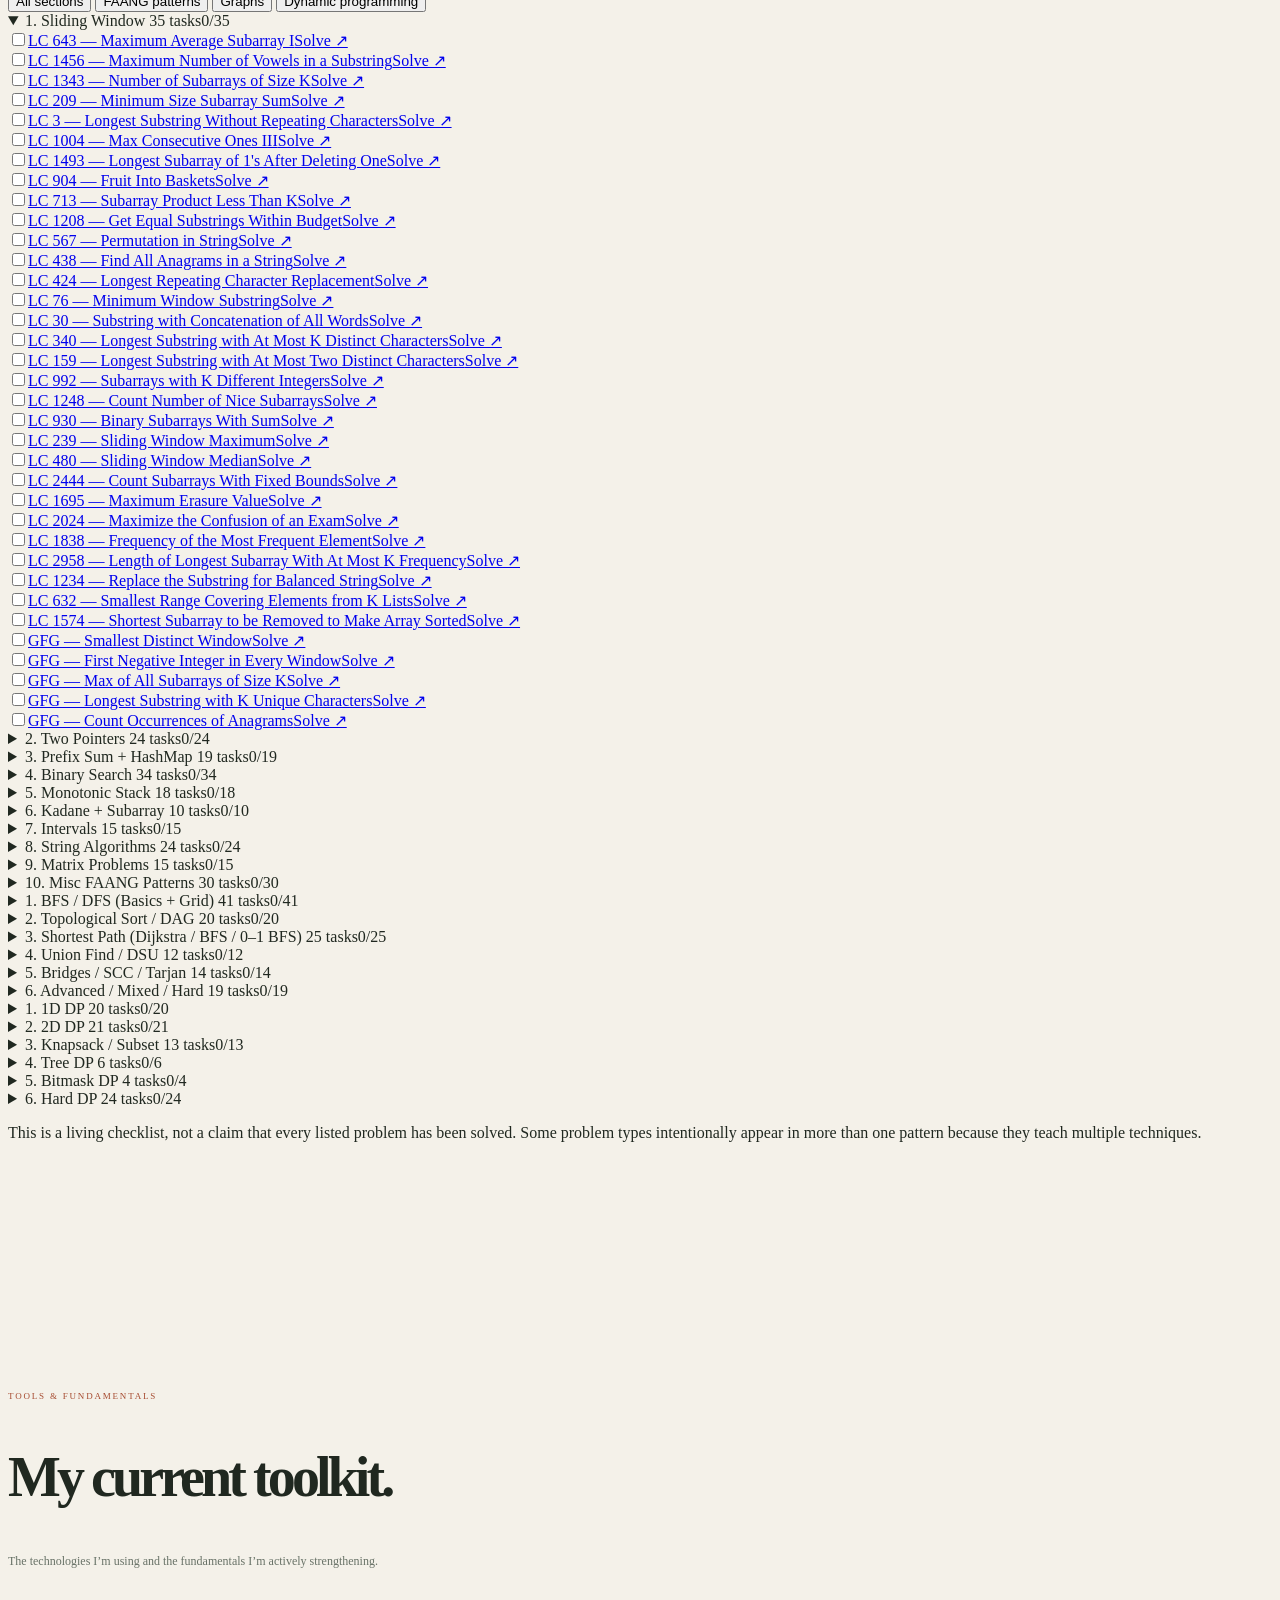
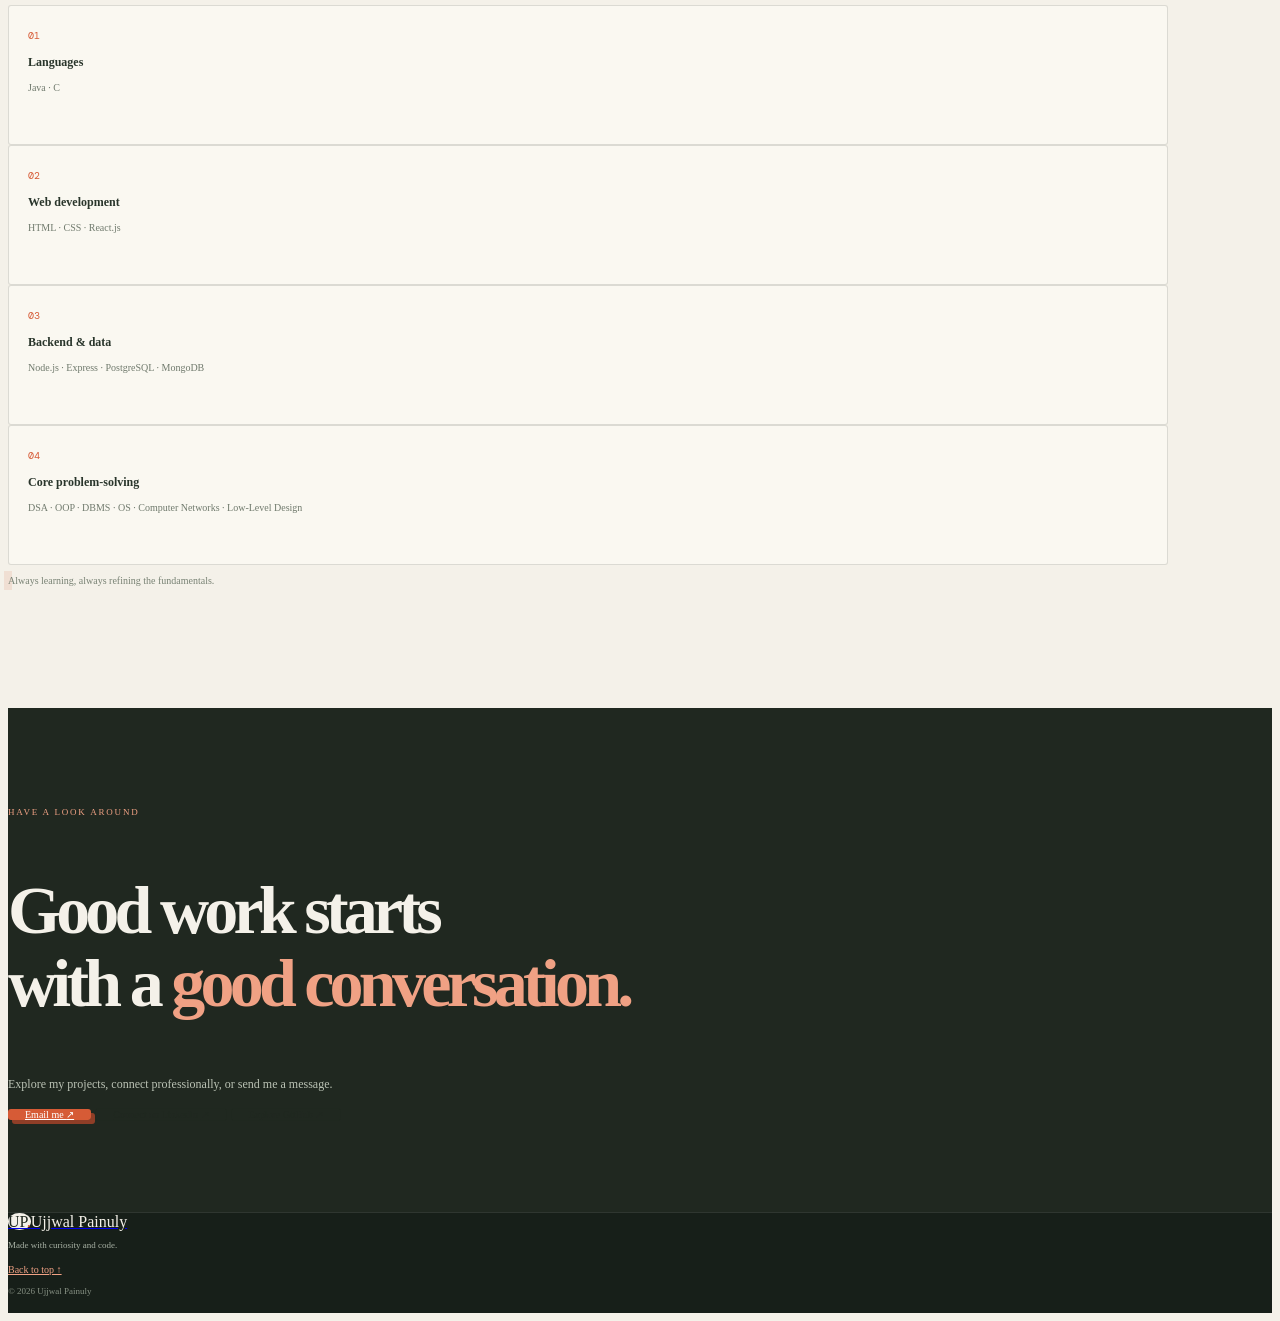
==== commit b18bbb67: "Align portfolio skills and add professional contact links" ====
--- a/portfolio/index.html
+++ b/portfolio/index.html
@@ -871,10 +871,10 @@
         <p class="section-intro">The technologies I’m using and the fundamentals I’m actively strengthening.</p>
       </div>
       <div class="toolkit-grid">
-        <div class="toolkit-card"><span class="tool-icon">01</span><div><h3>Languages</h3><p>Java · C · C++ · JavaScript</p></div></div>
-        <div class="toolkit-card"><span class="tool-icon">02</span><div><h3>Web development</h3><p>Node.js · Express · HTML · CSS</p></div></div>
-        <div class="toolkit-card"><span class="tool-icon">03</span><div><h3>Data & APIs</h3><p>MongoDB · PostgreSQL · REST APIs</p></div></div>
-        <div class="toolkit-card"><span class="tool-icon">04</span><div><h3>Core problem-solving</h3><p>Graphs · Trees · DP · Backtracking</p></div></div>
+        <div class="toolkit-card"><span class="tool-icon">01</span><div><h3>Languages</h3><p>Java · C · JavaScript</p></div></div>
+        <div class="toolkit-card"><span class="tool-icon">02</span><div><h3>Web development</h3><p>HTML · CSS · React.js</p></div></div>
+        <div class="toolkit-card"><span class="tool-icon">03</span><div><h3>Backend & data</h3><p>Node.js · Express · PostgreSQL · MongoDB</p></div></div>
+        <div class="toolkit-card"><span class="tool-icon">04</span><div><h3>Core problem-solving</h3><p>DSA · OOP · DBMS · OS · Computer Networks · Low-Level Design</p></div></div>
       </div>
       <p class="toolkit-note"><span class="status-dot"></span> Always learning, always refining the fundamentals.</p>
     </section>
@@ -883,8 +883,10 @@
       <div class="wrap contact-inner">
         <p class="eyebrow">HAVE A LOOK AROUND</p>
         <h2>Good work starts<br>with a <span class="gradient-text">good conversation.</span></h2>
-        <p>Explore the code, follow what I’m building, or connect through GitHub.</p>
-        <a class="button button-primary" href="https://github.com/ujjwal-painuly" target="_blank" rel="noreferrer">Connect on GitHub <span aria-hidden="true">↗</span></a>
+        <p>Explore my projects, connect professionally, or send me a message.</p>
+        <a class="button button-primary" href="mailto:ujjwal.painuly.dev@gmail.com">Email me <span aria-hidden="true">↗</span></a>
+        <a class="button button-secondary" href="https://www.linkedin.com/in/code-with-ujjwal-83828a352/" target="_blank" rel="noreferrer">Connect on LinkedIn <span aria-hidden="true">↗</span></a>
+        <a class="button button-secondary" href="https://github.com/ujjwal-painuly" target="_blank" rel="noreferrer">Explore GitHub <span aria-hidden="true">↗</span></a>
       </div>
     </section>
   </main>
--- a/portfolio/home-redesign.css
+++ b/portfolio/home-redesign.css
@@ -0,0 +1,30 @@
+/* Distinct editorial redesign for the portfolio homepage */
+:root{--bg:#f4f1e9;--bg-deep:#eae6dc;--panel:#fffdf7;--panel-2:#ece8de;--line:rgba(28,36,29,.15);--text:#202820;--muted:#586257;--soft:#778074;--blue:#d65b36;--cyan:#d65b36;--purple:#7b8061;--font:"Manrope",ui-sans-serif,system-ui,sans-serif;--mono:"DM Mono",ui-monospace,monospace}
+html{scroll-behavior:smooth;scroll-padding-top:90px}body{background:var(--bg);color:var(--text)}body::before{height:760px;background:radial-gradient(ellipse at 80% 5%,rgba(214,91,54,.10),transparent 42%),linear-gradient(180deg,rgba(255,255,255,.42),transparent 76%)}.wrap{width:min(1160px,calc(100% - 64px))}
+.site-header{background:rgba(244,241,233,.91);border-bottom:1px solid var(--line);backdrop-filter:blur(18px)}.nav{min-height:78px}.brand-mark{border:0;border-radius:50%;background:#202820;color:#f8f4e9}.brand-mark span{color:#f1a080}.nav-links{color:#566056;font-size:11px}.nav-links>a:not(.nav-github):hover,.back-top:hover{color:var(--blue)}.nav-github{border:1px solid var(--text);border-radius:3px;color:var(--text)}.nav-github span,.text-link span{color:var(--blue)}.menu-toggle{border:1px solid var(--line);border-radius:3px;background:transparent;color:var(--text)}
+.hero{grid-template-columns:1.08fr .92fr;gap:clamp(32px,6vw,90px);min-height:690px;padding-top:75px;padding-bottom:90px}.hero-copy{position:relative;z-index:2}.eyebrow{color:#a64b30;font-size:9px;letter-spacing:.2em}.status-dot{background:#d65b36;box-shadow:0 0 0 4px rgba(214,91,54,.12)}.hero h1{max-width:720px;font-size:clamp(48px,7.2vw,88px);line-height:.99;letter-spacing:-.085em}.gradient-text{background:none;color:var(--blue);-webkit-text-fill-color:initial}.hero-lede{max-width:510px;color:#596358;font-size:14px;line-height:1.95}.hero-actions{gap:9px}.button{min-height:46px;padding:0 17px;border-radius:3px;font-size:10px}.button-primary{background:#d65b36;color:#fff9ef;box-shadow:4px 4px 0 #a74327}.button-primary:hover{background:#bd4c2c;transform:translate(-1px,-1px);box-shadow:6px 6px 0 #a74327}.button-secondary{border:1px solid rgba(32,40,32,.3);background:transparent;color:var(--text)}.button-secondary:hover{border-color:var(--blue);background:rgba(214,91,54,.06)}.hero-meta{color:#737d70;font-size:9px}.meta-line{background:#d65b36}
+.hero-visual{min-height:430px}.orbit{border-color:rgba(32,40,32,.14)}.orbit-two{border-color:rgba(214,91,54,.3)}.code-card{width:min(430px,100%);border:1px solid #303b30;border-radius:4px;background:#202820;box-shadow:14px 16px 0 rgba(32,40,32,.13),0 35px 80px rgba(32,40,32,.17);transform:rotate(1.5deg)}.code-topbar,.code-footer{padding:13px 17px;background:#29342a;color:#aab4a4;font:9px var(--mono);border-color:rgba(255,255,255,.1)}.code-body{padding:27px 15px 30px;color:#e7e7d9;font:clamp(9px,1.05vw,11px)/2.45 var(--mono)}.line-number{color:#71816e}.code-purple{color:#d5a4d0}.code-blue{color:#b8d18b}.code-yellow{color:#f3c27b}.code-green{color:#a9d5b0}.code-orange{color:#ef9d7c}.code-chip{border-color:rgba(214,91,54,.4);color:#f2a084}.cursor{background:#f1a080}.footer-pulse{background:#a9d5b0}.float-label{padding:11px 14px;border:1px solid rgba(32,40,32,.16);border-radius:3px;background:#fffdf7;box-shadow:5px 6px 0 rgba(32,40,32,.08)}.float-label b{font-size:10px}.float-label small{color:#7b8478;font-size:9px}.float-icon{border-radius:3px;color:#d65b36;background:#f8e8df}.float-icon-blue{color:#596b4d;background:#edf0e4}
+.principles{border-color:var(--line);background:#e9e5da}.principles-inner>p{color:#8b5a46;font-size:9px;letter-spacing:.16em}.principles-inner>div{color:#354035;font-size:10px}.principles-inner>div span{color:#c05a38}.section{padding-top:112px;padding-bottom:112px}.section-heading h2,.section-title-row h2,.contact-inner h2{font-size:clamp(34px,4.7vw,56px);line-height:1.08;letter-spacing:-.07em}.muted-heading{color:#899184}.about-grid{grid-template-columns:.85fr 1.15fr;gap:clamp(35px,8vw,120px);margin-top:48px}.about-lede{color:#2d392f;font-size:clamp(18px,2.2vw,25px);line-height:1.55}.about-details p{color:#626d61;font-size:12px;line-height:2}.text-link{color:#29352b;font-size:10px}
+.work-section{background:#e9e5da;border-block:1px solid var(--line)}.section-title-row{align-items:end}.project-grid{grid-template-columns:repeat(2,minmax(0,1fr));gap:16px;margin-top:38px}.project-card{overflow:hidden;border:1px solid rgba(32,40,32,.16);border-radius:3px;background:#f8f6ef;box-shadow:0 4px 0 rgba(32,40,32,.04)}.project-card:hover{transform:translateY(-5px);border-color:rgba(214,91,54,.5);box-shadow:0 12px 28px rgba(32,40,32,.09)}.project-featured{grid-column:1/-1;display:grid;grid-template-columns:1fr 1fr;grid-template-rows:auto 1fr}.project-featured .project-top{grid-column:1/-1}.project-top{padding:16px 19px 0;color:#737d70}.project-number{font:9px var(--mono);letter-spacing:.13em}.project-symbol{color:#d65b36}.project-art{min-height:190px;margin:13px 18px 0;border-radius:2px}.project-featured .project-art{grid-column:1;grid-row:2;min-height:260px;margin:12px 0 18px 18px}.project-featured .project-content{grid-column:2;grid-row:2;padding:20px 24px 24px}.civic-art{background:#dce3d3}.music-art{background:#e9d8c9}.dsa-art{background:#d9dfcf}.art-caption{color:#52604f;font-size:8px;letter-spacing:.16em}.vinyl{background:#27332a;box-shadow:0 12px 28px rgba(32,40,32,.16)}.vinyl>div{background:#e7b08e}.dsa-nodes i{background:#29382d;color:#f4f1e9}.dsa-nodes b{background:#d65b36}.project-content{padding:19px 20px 22px}.project-heading h3{font-size:18px;letter-spacing:-.045em}.status-tag{border:1px solid rgba(32,40,32,.16);border-radius:2px;color:#677363;font-size:8px}.status-progress{color:#a64b30;border-color:rgba(214,91,54,.25)}.status-progress i{background:#d65b36}.project-content>p{color:#687267;font-size:11px;line-height:1.85}.tags{gap:6px}.tags span{padding:5px 8px;border:1px solid rgba(32,40,32,.12);border-radius:2px;background:#efede5;color:#5d685c;font:8px var(--mono)}.project-link{display:inline-flex;margin:13px 13px 0 0;color:#a94c31;font-size:9px;font-weight:800}
+.toolkit-section .section-intro{color:#687267;font-size:12px}.toolkit-grid{grid-template-columns:repeat(2,minmax(0,1fr));gap:10px;margin-top:36px}.toolkit-card{min-height:100px;padding:19px;border:1px solid rgba(32,40,32,.14);border-radius:3px;background:#faf8f1}.toolkit-card:hover{transform:translateY(-3px);border-color:rgba(214,91,54,.4);box-shadow:0 8px 20px rgba(32,40,32,.06)}.tool-icon{color:#d65b36;font:10px var(--mono)}.toolkit-card h3{color:#29352b;font-size:12px}.toolkit-card p{color:#707a6d;font-size:10px}.toolkit-note{color:#788274;font-size:10px}
+.contact-section{padding:90px 0;background:#202820;color:#f4f1e9}.contact-inner h2{font-size:clamp(38px,6vw,68px)}.contact-inner .eyebrow{color:#f0a184}.contact-inner>p:not(.eyebrow){color:#bac2b4;font-size:12px}.contact-inner .gradient-text{color:#f0a184}.contact-inner .button-primary{margin-top:13px;background:#d65b36;color:white;box-shadow:4px 4px 0 #8f3e27}.site-footer{background:#171f19;color:#e8e9dc;border-top:1px solid rgba(255,255,255,.1)}.footer-inner{min-height:100px;gap:18px}.footer-brand .brand-mark{background:#f4f1e9;color:#202820}.footer-brand .brand-mark span{color:#d65b36}.footer-brand .brand-name{color:#f4f1e9}.footer-inner>p{color:#a8b1a4;font-size:9px}.back-top{color:#f0a184;font-size:10px}.copyright{color:#879184!important}
+.dsa-highlight{border:1px solid rgba(32,40,32,.16);border-radius:3px;background:linear-gradient(120deg,#e7e4d9,#f8f6ef);box-shadow:none}.dsa-highlight h2{color:#202820}.dsa-highlight .dsa-lede{color:#657064}.dsa-topic{border:1px solid rgba(32,40,32,.13);border-radius:3px;background:rgba(255,255,255,.5)}.dsa-topic strong{color:#29352b}.dsa-topic span{color:#707a6d}.dsa-topic:hover{border-color:rgba(214,91,54,.5);background:#fff7ef}.leetcode-profile-card{border:1px solid rgba(32,40,32,.14);border-radius:3px;background:#f8f6ef;box-shadow:none}.leetcode-profile-copy strong,.leetcode-rank strong{color:#202820}.leetcode-kicker,.leetcode-rank>span{color:#a64b30}.leetcode-handle,.leetcode-rank small{color:#687267}.leetcode-motto{color:#a64b30}.profile-links a{border-radius:3px;color:#596458}
+@media(max-width:900px){.hero{min-height:620px;gap:28px}.project-featured{grid-template-columns:1fr 1fr}.project-featured .project-art{min-height:220px}}
+@media(max-width:760px){.wrap{width:calc(100% - 36px)}.nav{min-height:68px}.nav-links{background:#f4f1e9;border:1px solid var(--line);box-shadow:0 15px 30px rgba(32,40,32,.1)}.nav-links.is-open{padding:16px}.hero{grid-template-columns:1fr;min-height:auto;padding-top:65px;padding-bottom:65px}.hero h1{font-size:clamp(48px,11vw,72px)}.hero-visual{min-height:390px;margin-top:6px}.float-label-top{right:0}.float-label-bottom{left:0}.principles-inner{padding:20px 0;flex-wrap:wrap;justify-content:flex-start}.principles-inner>p{width:100%}.section{padding-top:76px;padding-bottom:76px}.about-grid{grid-template-columns:1fr;gap:20px}.project-grid{grid-template-columns:1fr}.project-featured{grid-column:auto;display:flex;flex-direction:column}.project-featured .project-art{margin:12px 18px 0;min-height:190px}.project-featured .project-content{padding:19px 20px 22px}.toolkit-grid{grid-template-columns:1fr 1fr}.footer-inner{padding:22px 0;flex-wrap:wrap}}
+@media(max-width:480px){.wrap{width:calc(100% - 30px)}.hero h1{font-size:clamp(43px,13vw,58px)}.hero-lede{font-size:13px}.hero-actions .button{flex:1 1 100%}.hero-visual{min-height:330px}.code-body{padding:20px 9px;font-size:8px}.float-label{padding:9px}.float-label-top{top:0}.float-label-bottom{bottom:0}.section-title-row{align-items:flex-start;gap:12px;flex-direction:column}.toolkit-grid{grid-template-columns:1fr}.contact-section{padding:65px 0}.leetcode-profile-card{grid-template-columns:52px minmax(0,1fr);padding:12px}.leetcode-badge-wrap{width:52px;height:52px}.leetcode-rank{grid-column:2;align-items:flex-start;text-align:left}}
+@media(prefers-reduced-motion:reduce){html{scroll-behavior:auto}*,*::before,*::after{animation-duration:.01ms!important;animation-iteration-count:1!important;transition-duration:.01ms!important}}
+/* Restrained 3D depth and smooth hover transitions. */
+.hero-visual{perspective:1100px}
+.code-card{transform:rotateY(-7deg) rotateX(2deg);transform-style:preserve-3d;transition:transform .45s ease,box-shadow .45s ease}
+.hero-visual:hover .code-card{transform:rotateY(-1deg) rotateX(0deg) translateY(-5px);box-shadow:20px 22px 0 rgba(32,40,32,.12),0 42px 90px rgba(32,40,32,.2)}
+.project-card{transform-style:preserve-3d;transition:transform .35s ease,border-color .35s ease,box-shadow .35s ease}
+.project-card:hover{transform:perspective(900px) rotateX(1.5deg) rotateY(-.8deg) translateY(-6px);box-shadow:0 22px 38px rgba(32,40,32,.12)}
+.toolkit-card{transform-style:preserve-3d;transition:transform .3s ease,box-shadow .3s ease}
+.toolkit-card:hover{transform:perspective(700px) rotateX(1.5deg) translateY(-4px)}
+@media(prefers-reduced-motion:reduce){
+  .code-card,.project-card,.toolkit-card{transition:none}
+  .hero-visual:hover .code-card,.project-card:hover,.toolkit-card:hover{transform:none}
+}
+
+/* OpenIssue portfolio project visual */
+.issue-art{background:#dce4df;display:flex;flex-direction:column;justify-content:center;gap:12px;padding:18px}.issue-window{max-width:460px;width:100%;margin:0 auto;background:#f7f8f5;border:1px solid rgba(32,40,32,.2);box-shadow:0 10px 22px rgba(32,40,32,.1);padding:11px 13px}.issue-toolbar{display:flex;align-items:center;gap:5px;padding-bottom:10px;border-bottom:1px solid rgba(32,40,32,.12);color:#687267;font:8px var(--mono);letter-spacing:.08em}.issue-toolbar i{width:6px;height:6px;border-radius:50%;background:#8c9c8d}.issue-toolbar span{margin-left:7px}.issue-row{display:grid;grid-template-columns:42px 1fr auto;gap:8px;align-items:center;padding:10px 3px;border-bottom:1px solid rgba(32,40,32,.09);color:#39463b;font-size:9px}.issue-row:last-child{border-bottom:0}.issue-row b{font:9px var(--mono);color:#8b5a42}.issue-row em{font:7px var(--mono);font-style:normal;letter-spacing:.06em;color:#6e806c}.project-context{margin-top:11px;color:#788274;font:8px var(--mono);letter-spacing:.04em}
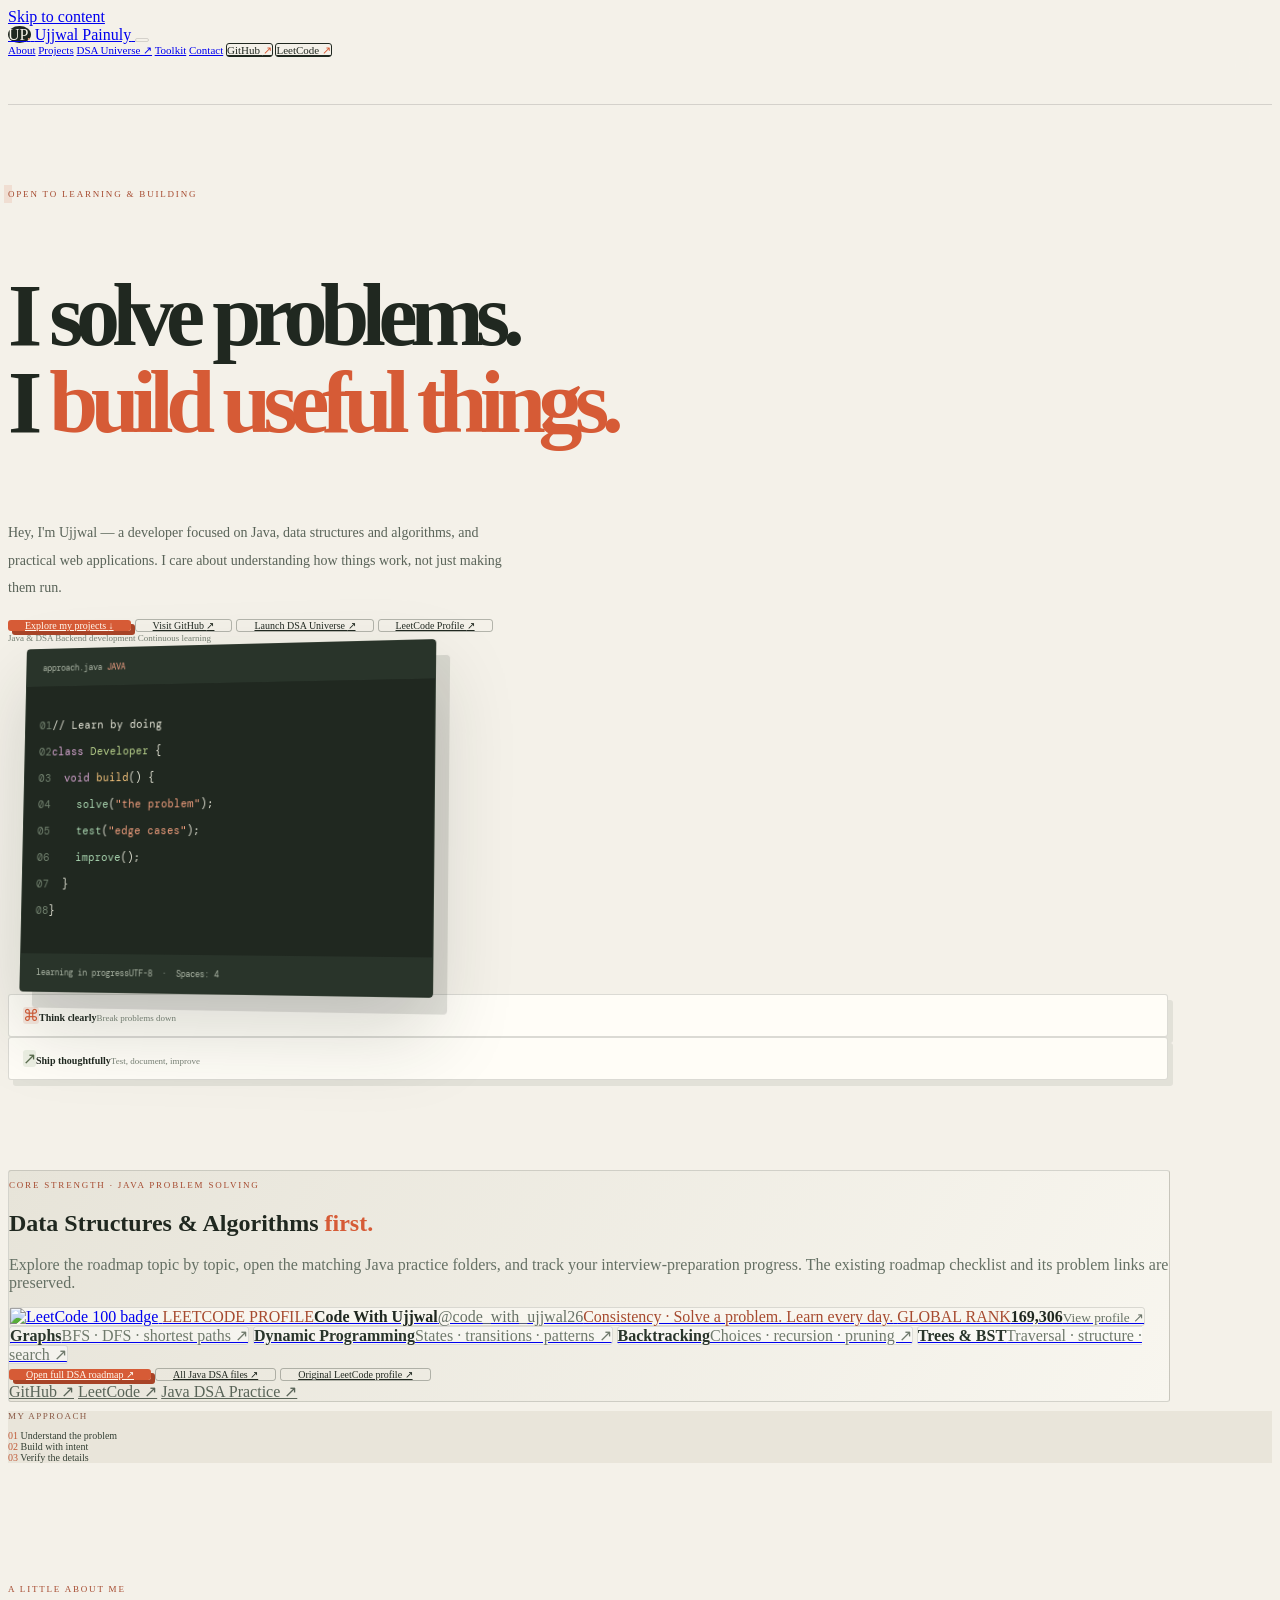
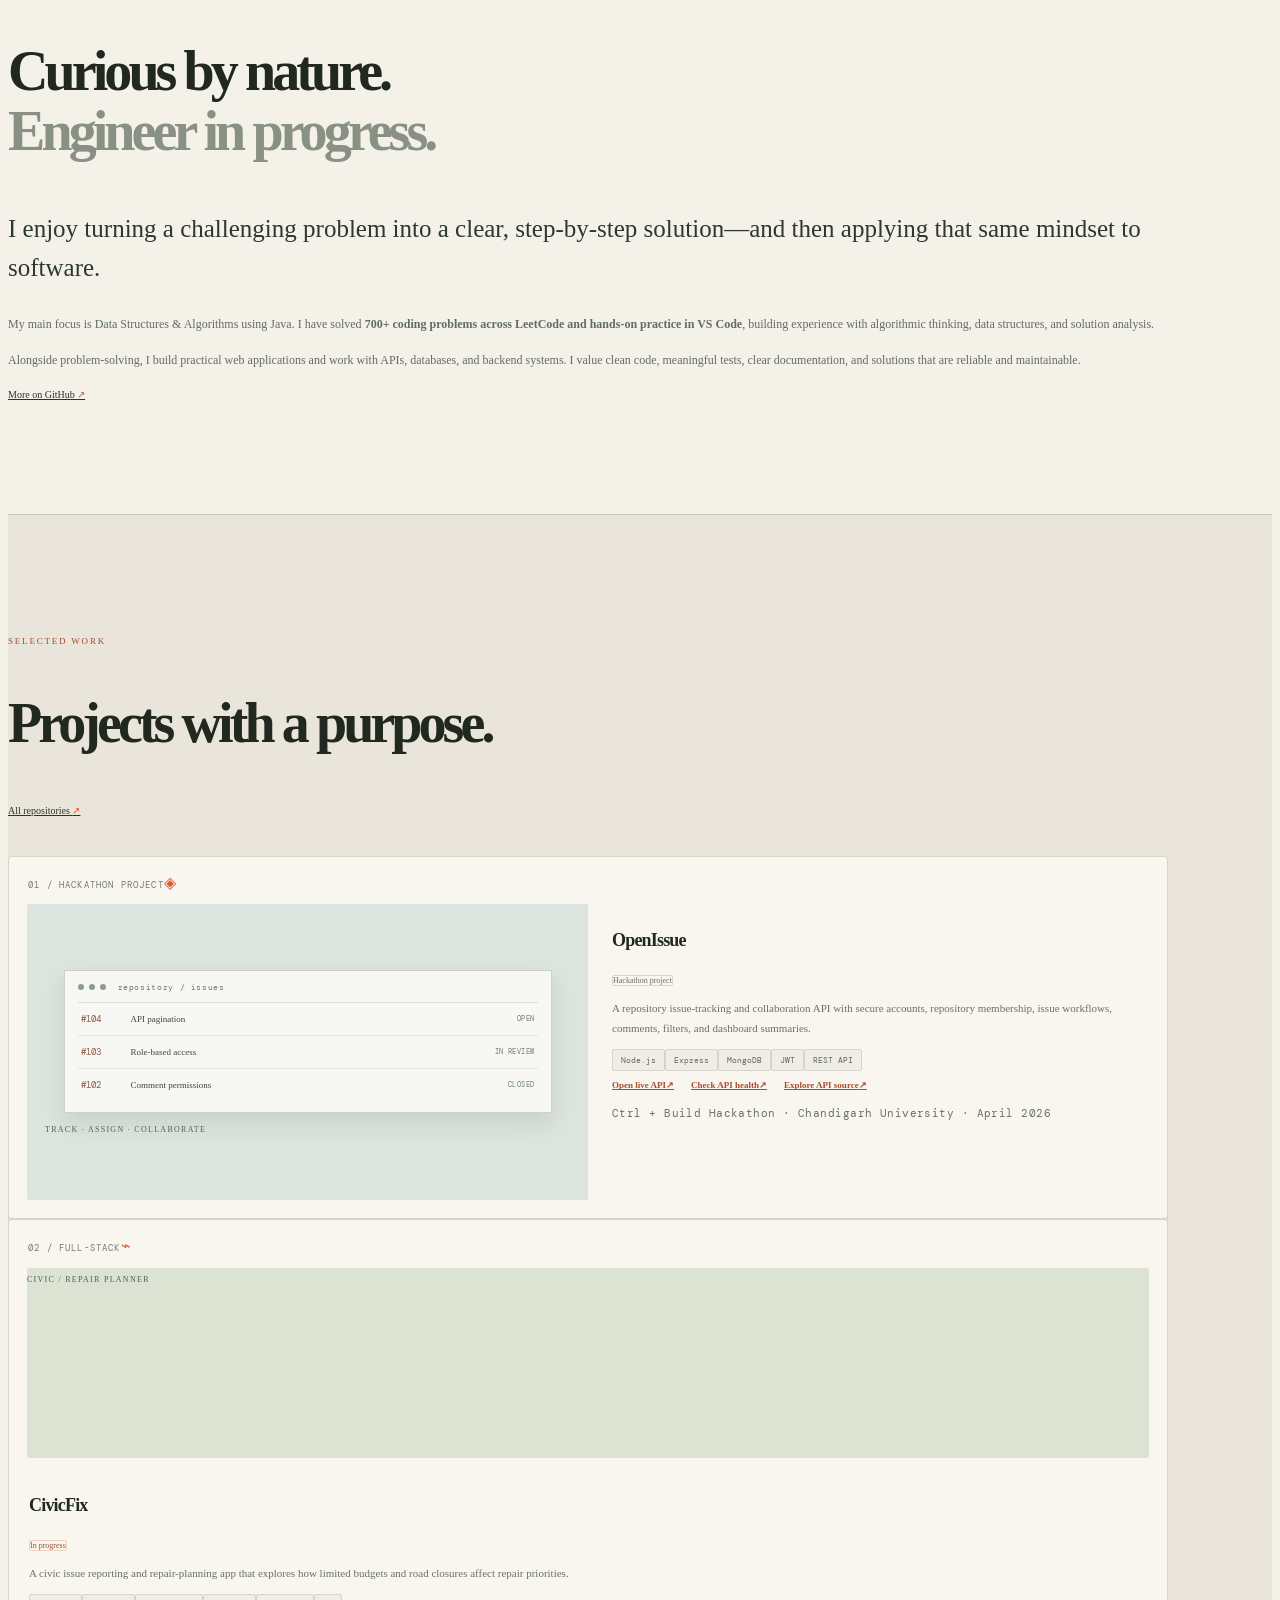
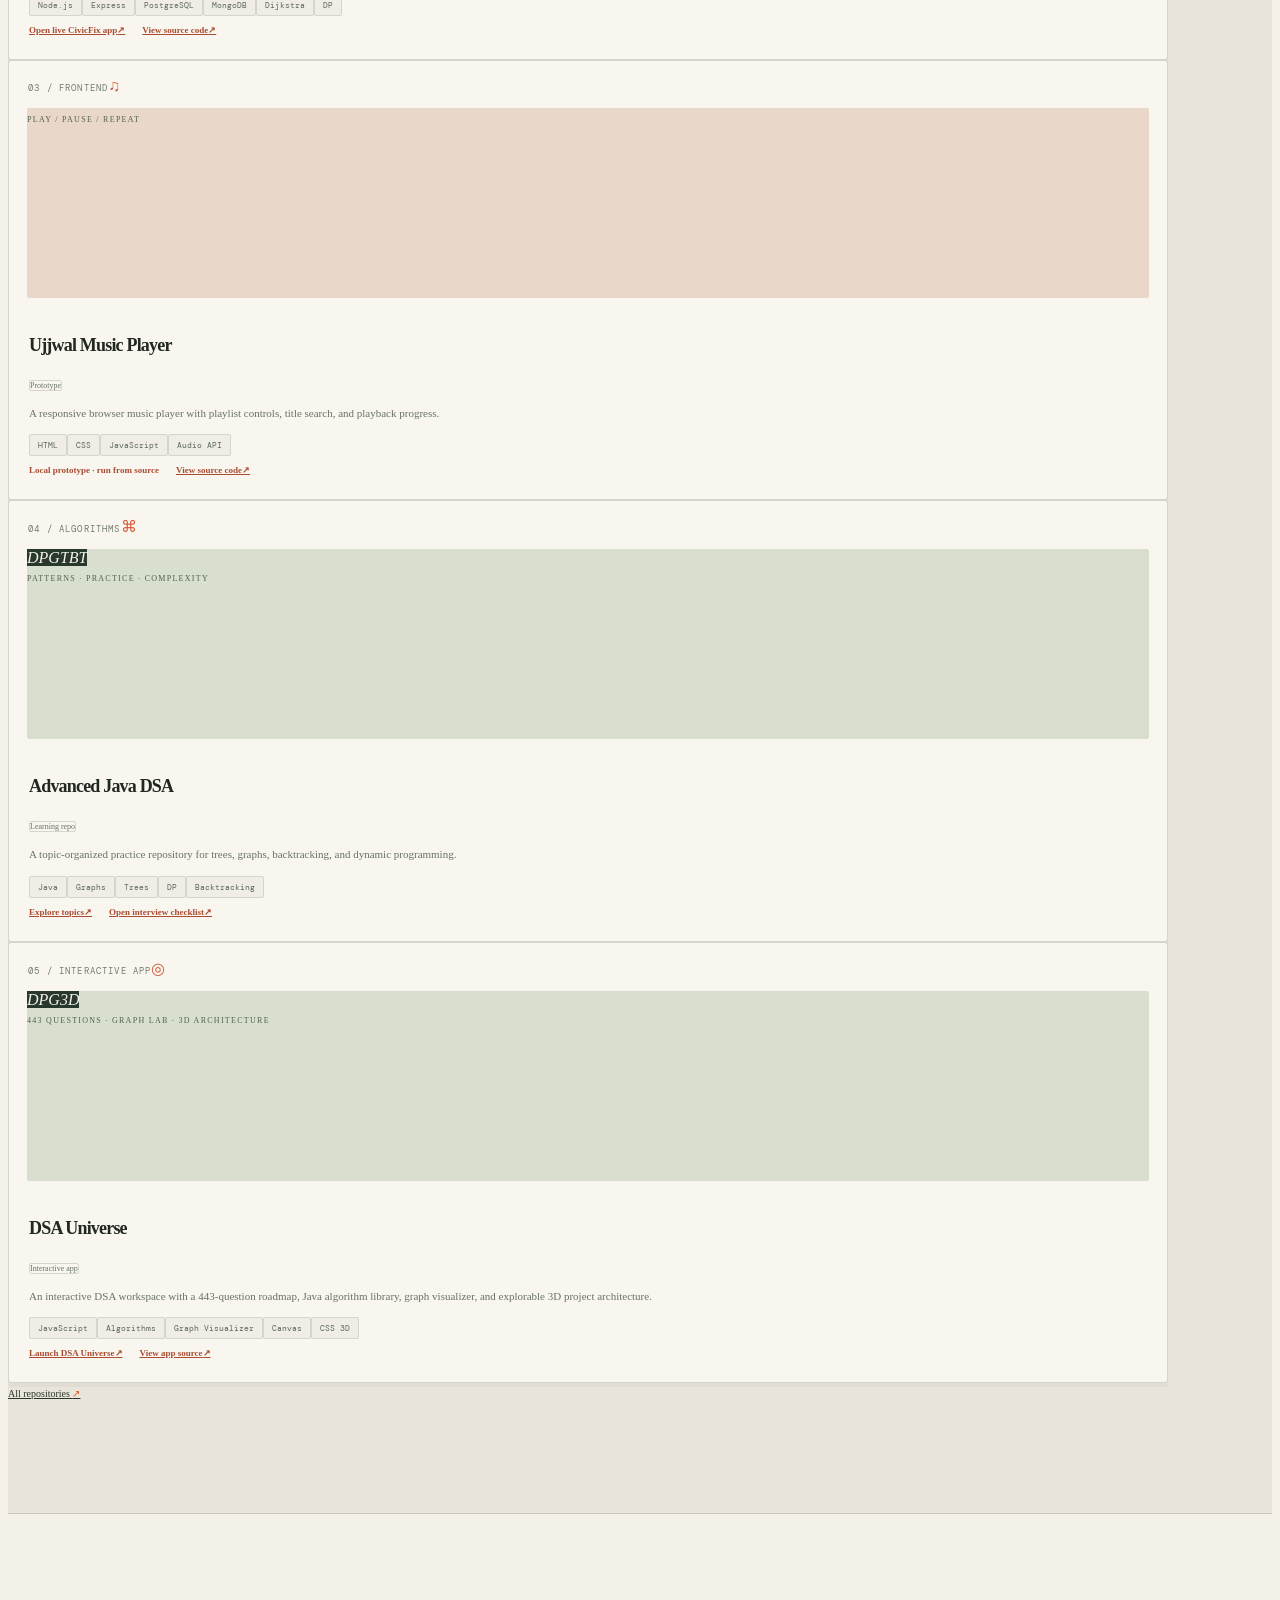
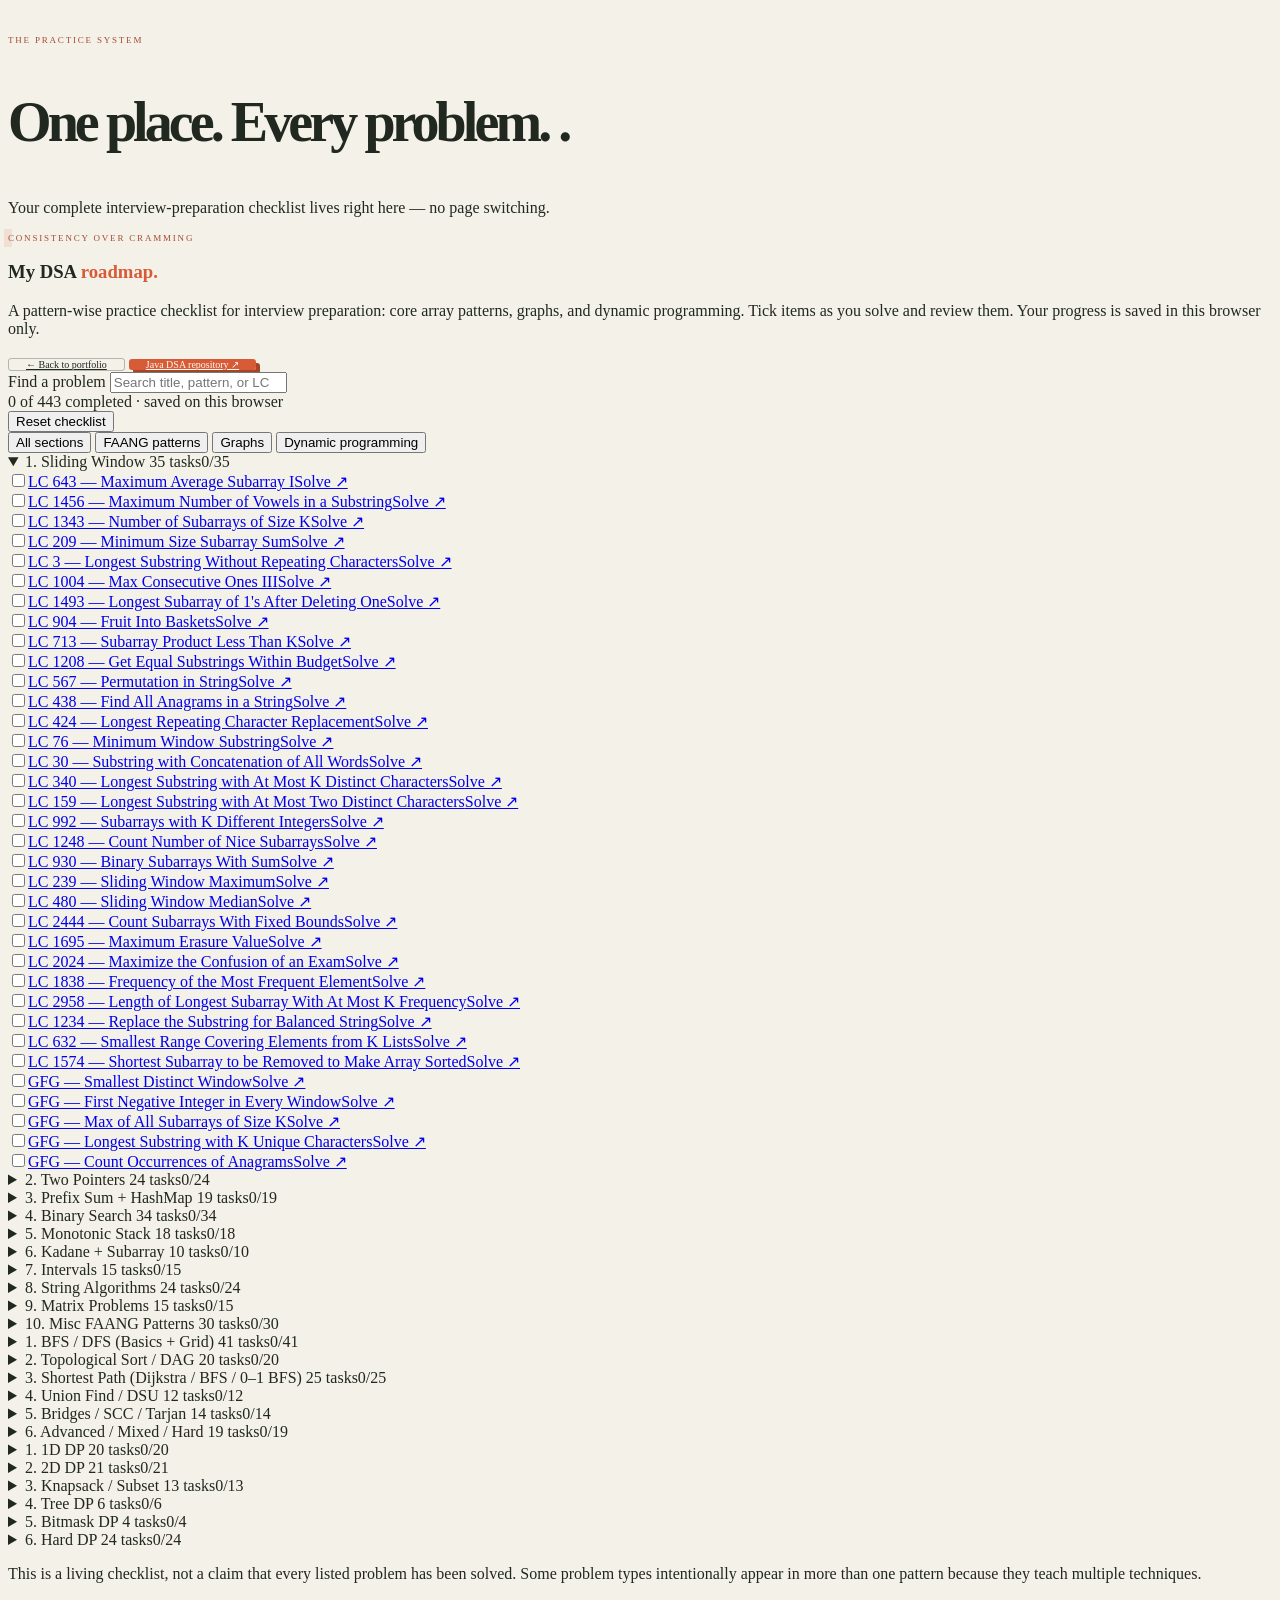
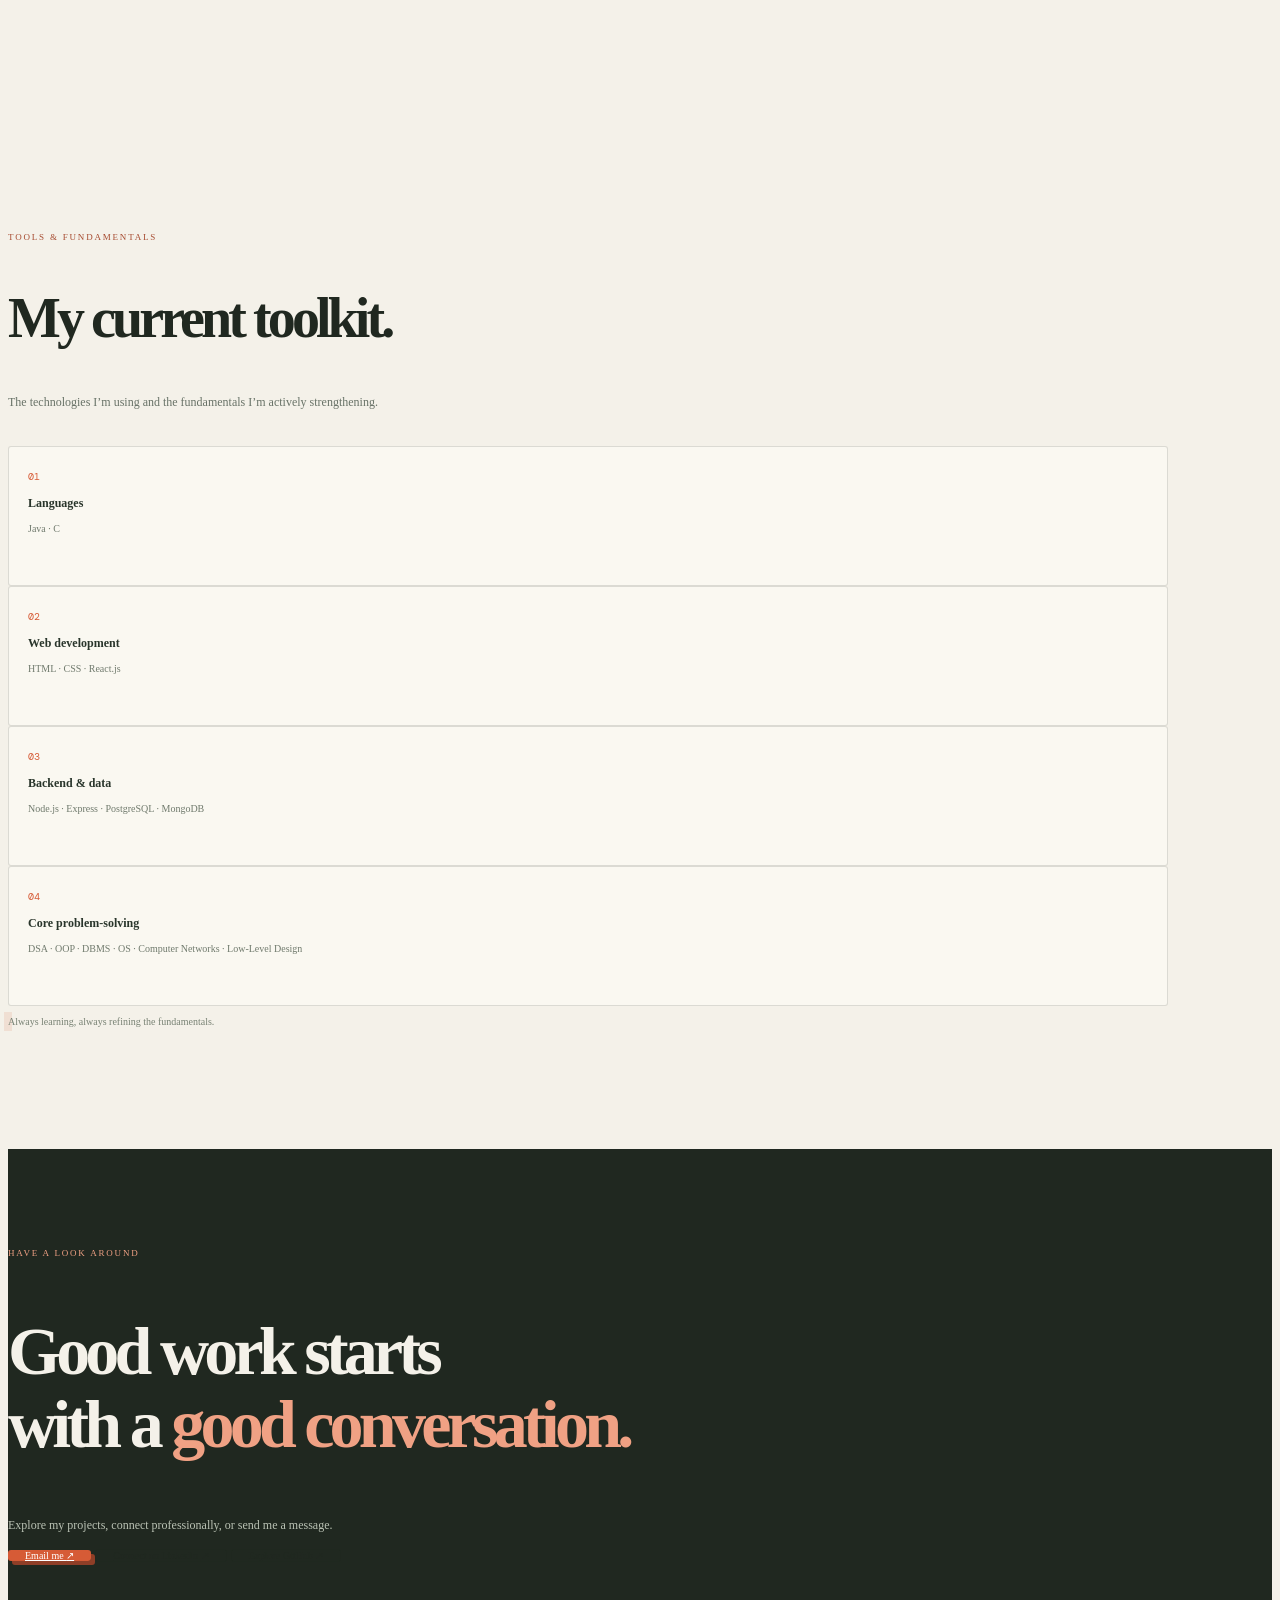
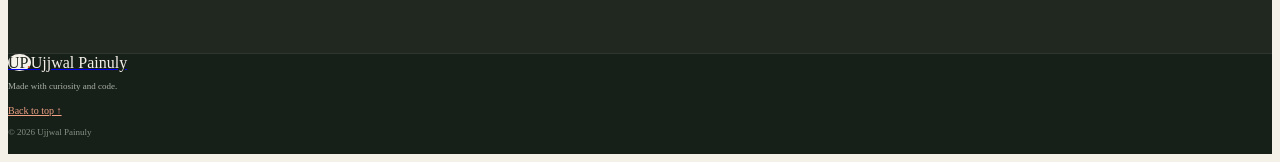
==== commit 0f873894: "Add LeetCode and live app links to portfolio" ====
--- a/portfolio/index.html
+++ b/portfolio/index.html
@@ -34,6 +34,7 @@
         <a href="#toolkit">Toolkit</a>
         <a href="#contact">Contact</a>
         <a class="nav-github" href="https://github.com/ujjwal-painuly" target="_blank" rel="noreferrer">GitHub <span aria-hidden="true">↗</span></a>
+        <a class="nav-github" href="https://leetcode.com/u/code_with_ujjwal26/" target="_blank" rel="noreferrer">LeetCode <span aria-hidden="true">↗</span></a>
       </div>
     </nav>
   </header>
@@ -47,7 +48,8 @@
         <div class="hero-actions">
           <a class="button button-primary" href="#work">Explore my projects <span aria-hidden="true">↓</span></a>
           <a class="button button-secondary" href="https://github.com/ujjwal-painuly" target="_blank" rel="noreferrer">Visit GitHub <span aria-hidden="true">↗</span></a>
-          <a class="button button-secondary" href="dsa-lab/">Launch 3D DSA Lab <span aria-hidden="true">↗</span></a>
+          <a class="button button-secondary" href="dsa-lab/">Launch DSA Universe <span aria-hidden="true">↗</span></a>
+          <a class="button button-secondary" href="https://leetcode.com/u/code_with_ujjwal26/" target="_blank" rel="noreferrer">LeetCode Profile <span aria-hidden="true">↗</span></a>
         </div>
         <div class="hero-meta">
           <span><span class="meta-line"></span> Java & DSA</span>
@@ -131,7 +133,8 @@
               <div class="project-heading"><h3>OpenIssue</h3><span class="status-tag">Hackathon project</span></div>
               <p>A repository issue-tracking and collaboration API with secure accounts, repository membership, issue workflows, comments, filters, and dashboard summaries.</p>
               <div class="tags"><span>Node.js</span><span>Express</span><span>MongoDB</span><span>JWT</span><span>REST API</span></div>
-              <span class="project-link" aria-label="Hosted API currently returns a 503 response">Hosted API currently unavailable (503)</span>
+              <a class="project-link" href="https://openissue-backend-5zye.onrender.com/" target="_blank" rel="noreferrer">Open live API <span aria-hidden="true">↗</span></a>
+              <a class="project-link" href="https://openissue-backend-5zye.onrender.com/api/v1/health" target="_blank" rel="noreferrer">Check API health <span aria-hidden="true">↗</span></a>
               <a class="project-link" href="https://github.com/ujjwal-painuly/openissue-backend" target="_blank" rel="noreferrer">Explore API source <span aria-hidden="true">↗</span></a>
               <p class="project-context">Ctrl + Build Hackathon · Chandigarh University · April 2026</p>
             </div>
@@ -150,7 +153,7 @@
               <div class="project-heading"><h3>CivicFix</h3><span class="status-tag status-progress"><i></i> In progress</span></div>
               <p>A civic issue reporting and repair-planning app that explores how limited budgets and road closures affect repair priorities.</p>
               <div class="tags"><span>Node.js</span><span>Express</span><span>PostgreSQL</span><span>MongoDB</span><span>Dijkstra</span><span>DP</span></div>
-              <span class="project-link" aria-label="Hosted demo currently unavailable">Hosted demo currently unavailable</span>
+              <a class="project-link" href="https://civicfix-7q99.onrender.com/" target="_blank" rel="noreferrer">Open live CivicFix app <span aria-hidden="true">↗</span></a>
               <a class="project-link" href="https://github.com/ujjwal-painuly/civicfix" target="_blank" rel="noreferrer">View source code <span aria-hidden="true">↗</span></a>
             </div>
           </article>
@@ -183,6 +186,21 @@
               <div class="tags"><span>Java</span><span>Graphs</span><span>Trees</span><span>DP</span><span>Backtracking</span></div>
               <a class="project-link" href="https://github.com/ujjwal-painuly/advanced-java-dsa" target="_blank" rel="noreferrer">Explore topics <span aria-hidden="true">↗</span></a>
               <a class="project-link" href="#roadmap">Open interview checklist <span aria-hidden="true">↗</span></a>
+            </div>
+          </article>
+
+          <article class="project-card">
+            <div class="project-top"><span class="project-number">05 / INTERACTIVE APP</span><span class="project-symbol">◎</span></div>
+            <div class="project-art dsa-art" aria-hidden="true">
+              <div class="dsa-nodes"><i>DP</i><b></b><i>G</i><b></b><i>3D</i></div>
+              <span class="art-caption">443 QUESTIONS · GRAPH LAB · 3D ARCHITECTURE</span>
+            </div>
+            <div class="project-content">
+              <div class="project-heading"><h3>DSA Universe</h3><span class="status-tag">Interactive app</span></div>
+              <p>An interactive DSA workspace with a 443-question roadmap, Java algorithm library, graph visualizer, and explorable 3D project architecture.</p>
+              <div class="tags"><span>JavaScript</span><span>Algorithms</span><span>Graph Visualizer</span><span>Canvas</span><span>CSS 3D</span></div>
+              <a class="project-link" href="dsa-lab/" target="_blank" rel="noreferrer">Launch DSA Universe <span aria-hidden="true">↗</span></a>
+              <a class="project-link" href="https://github.com/ujjwal-painuly/ayushpainuly1234-ui/tree/main/portfolio/dsa-lab" target="_blank" rel="noreferrer">View app source <span aria-hidden="true">↗</span></a>
             </div>
           </article>
         </div>
